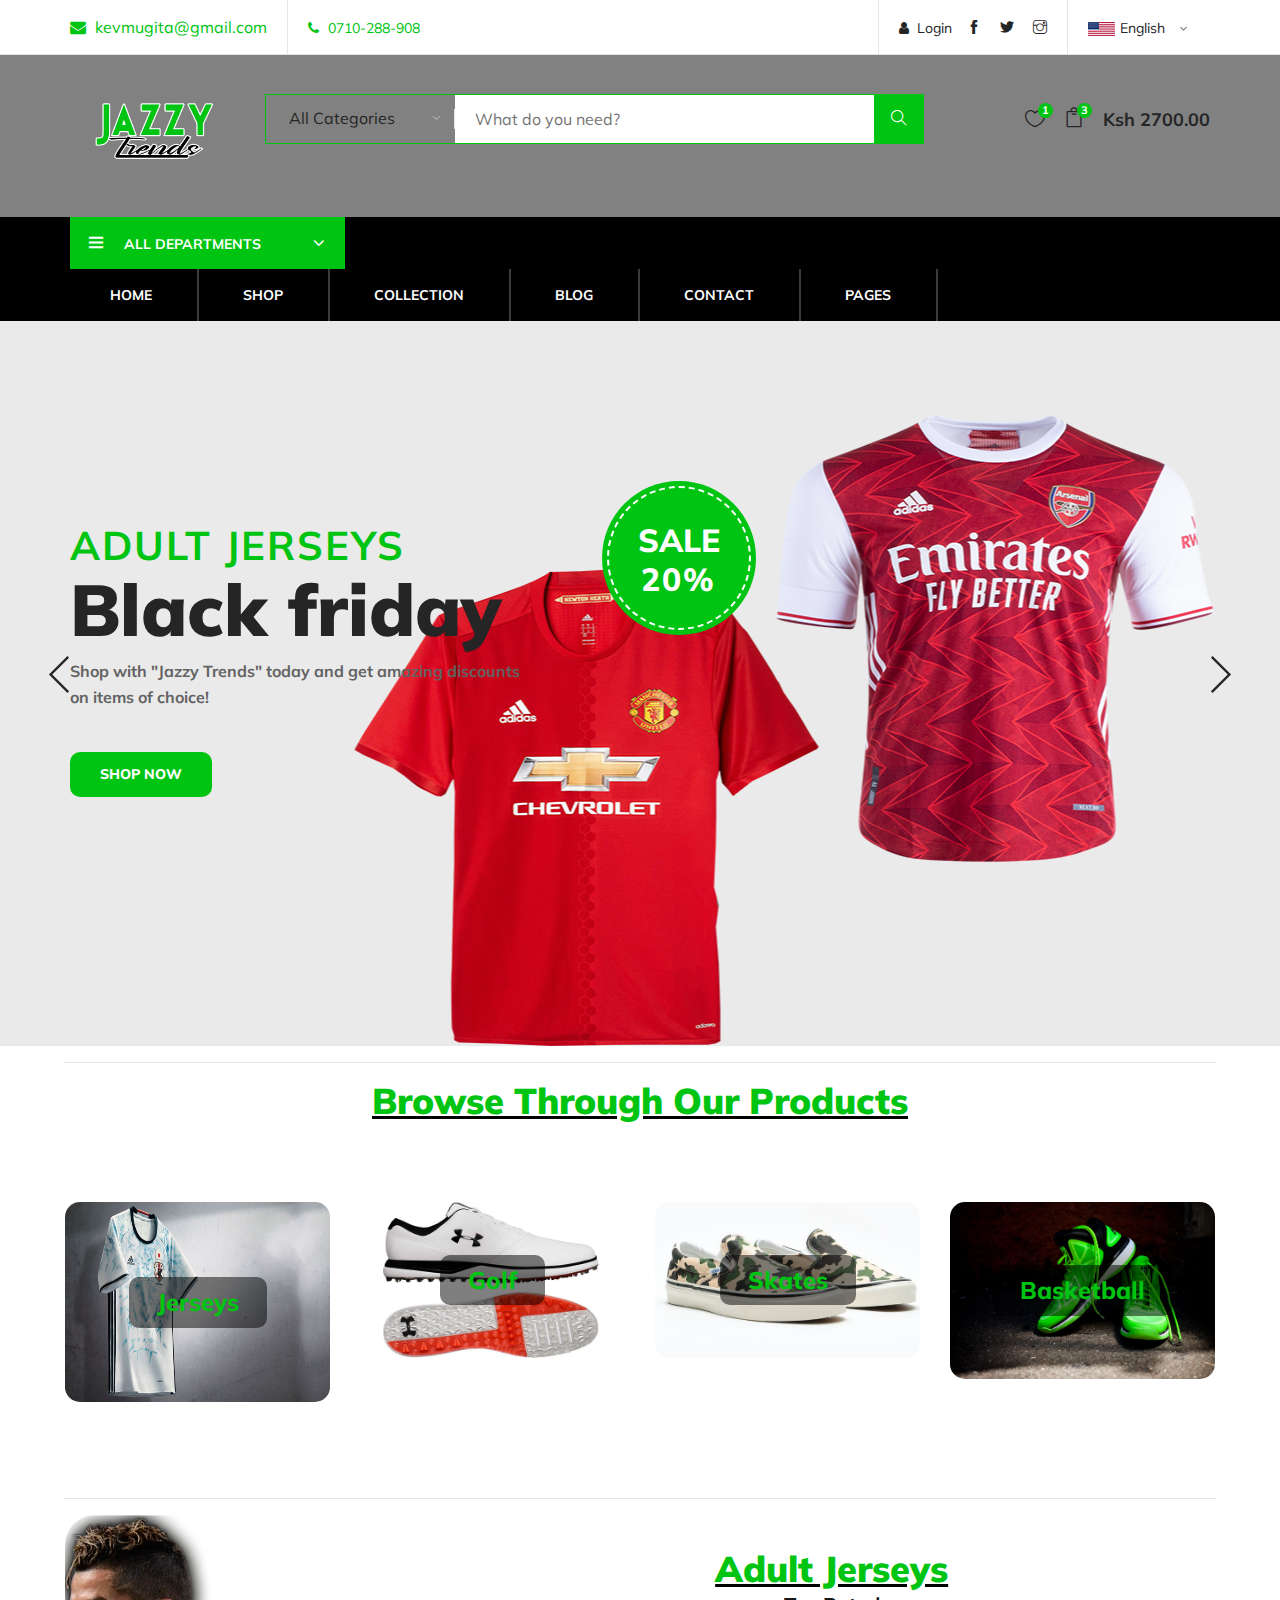
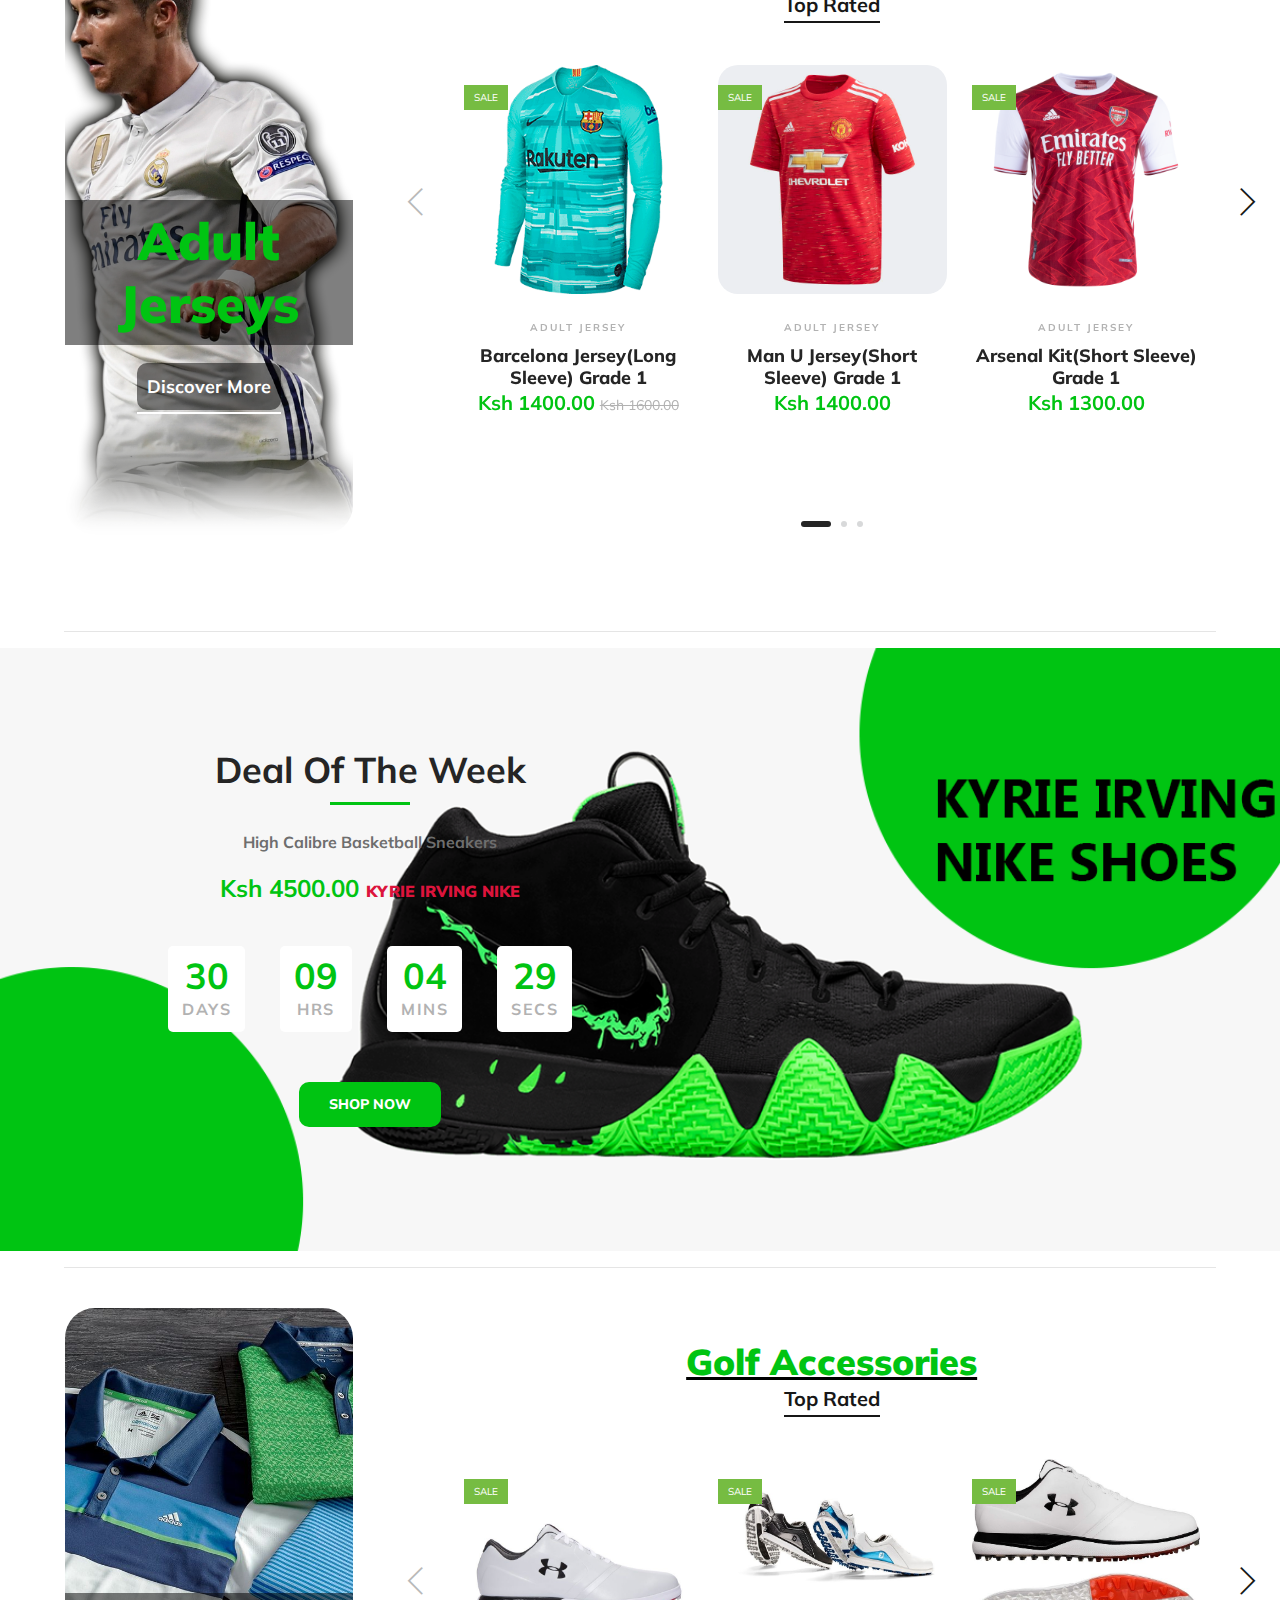
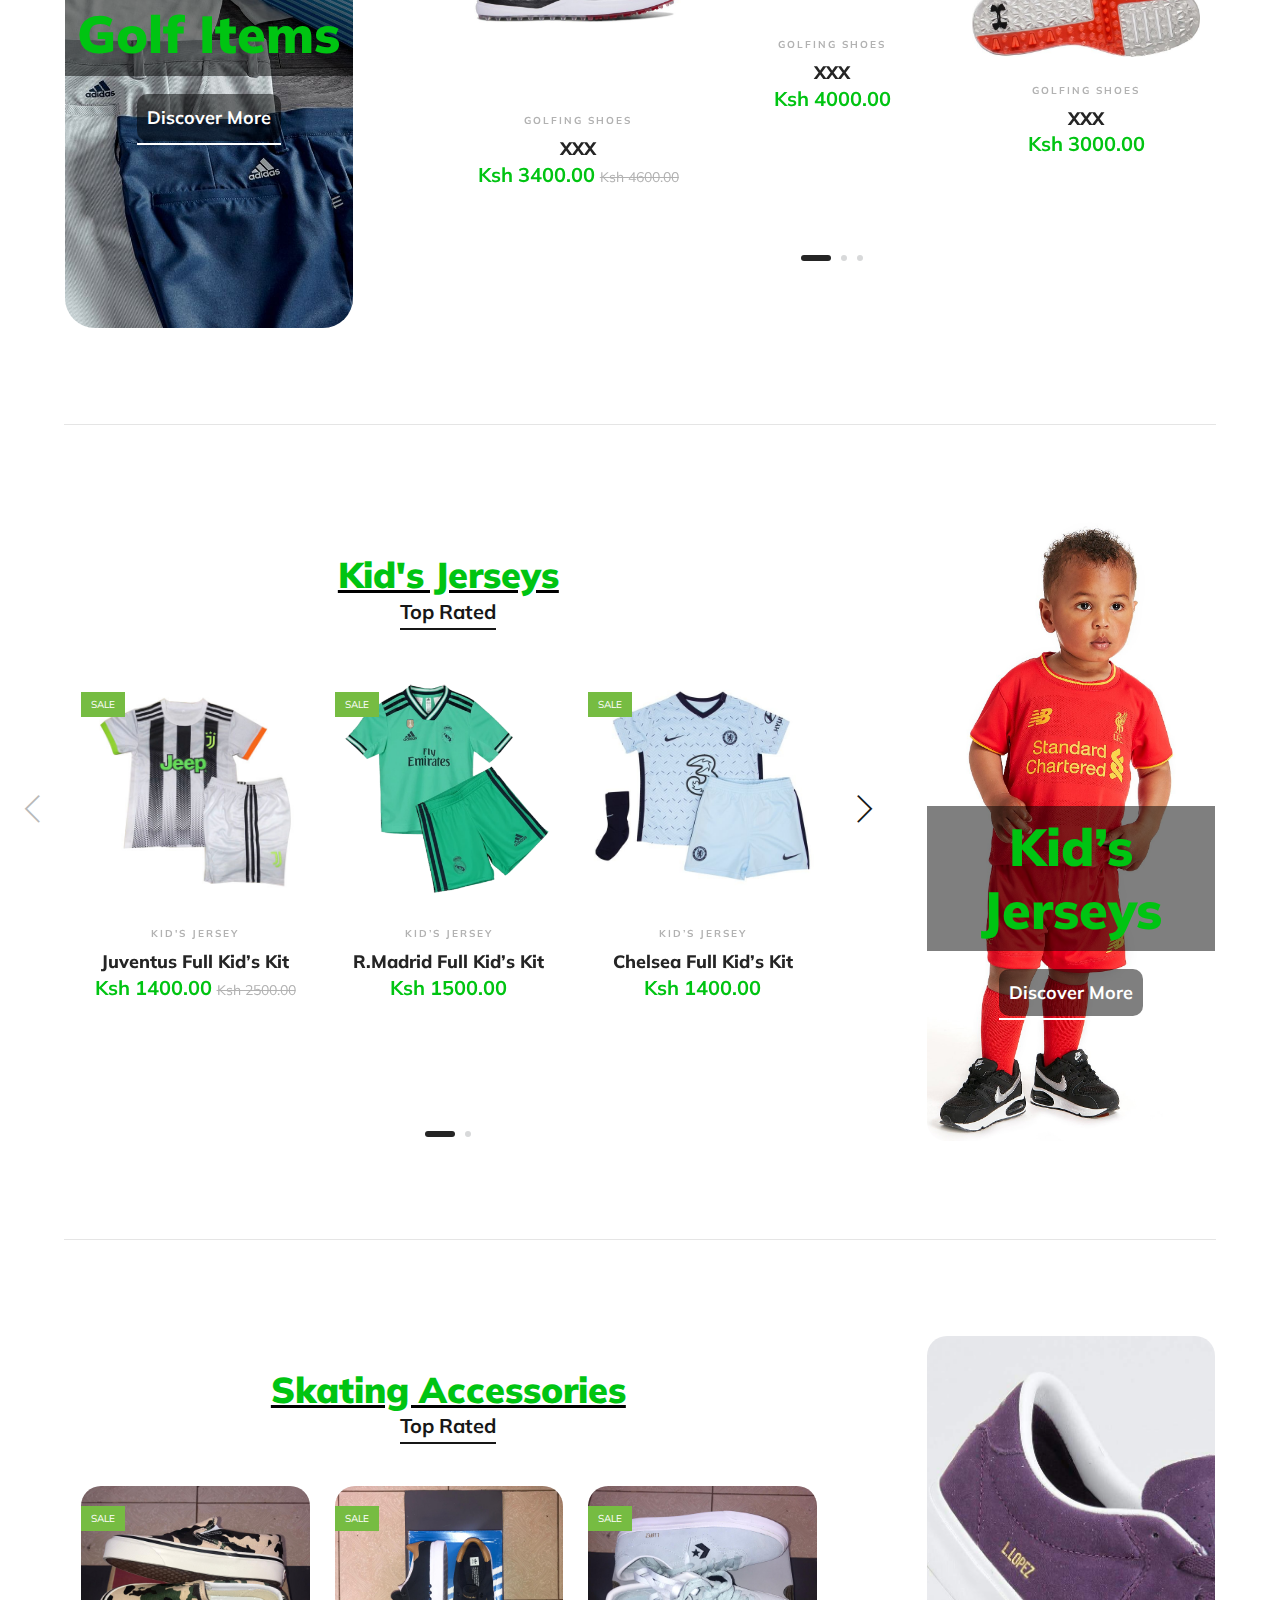
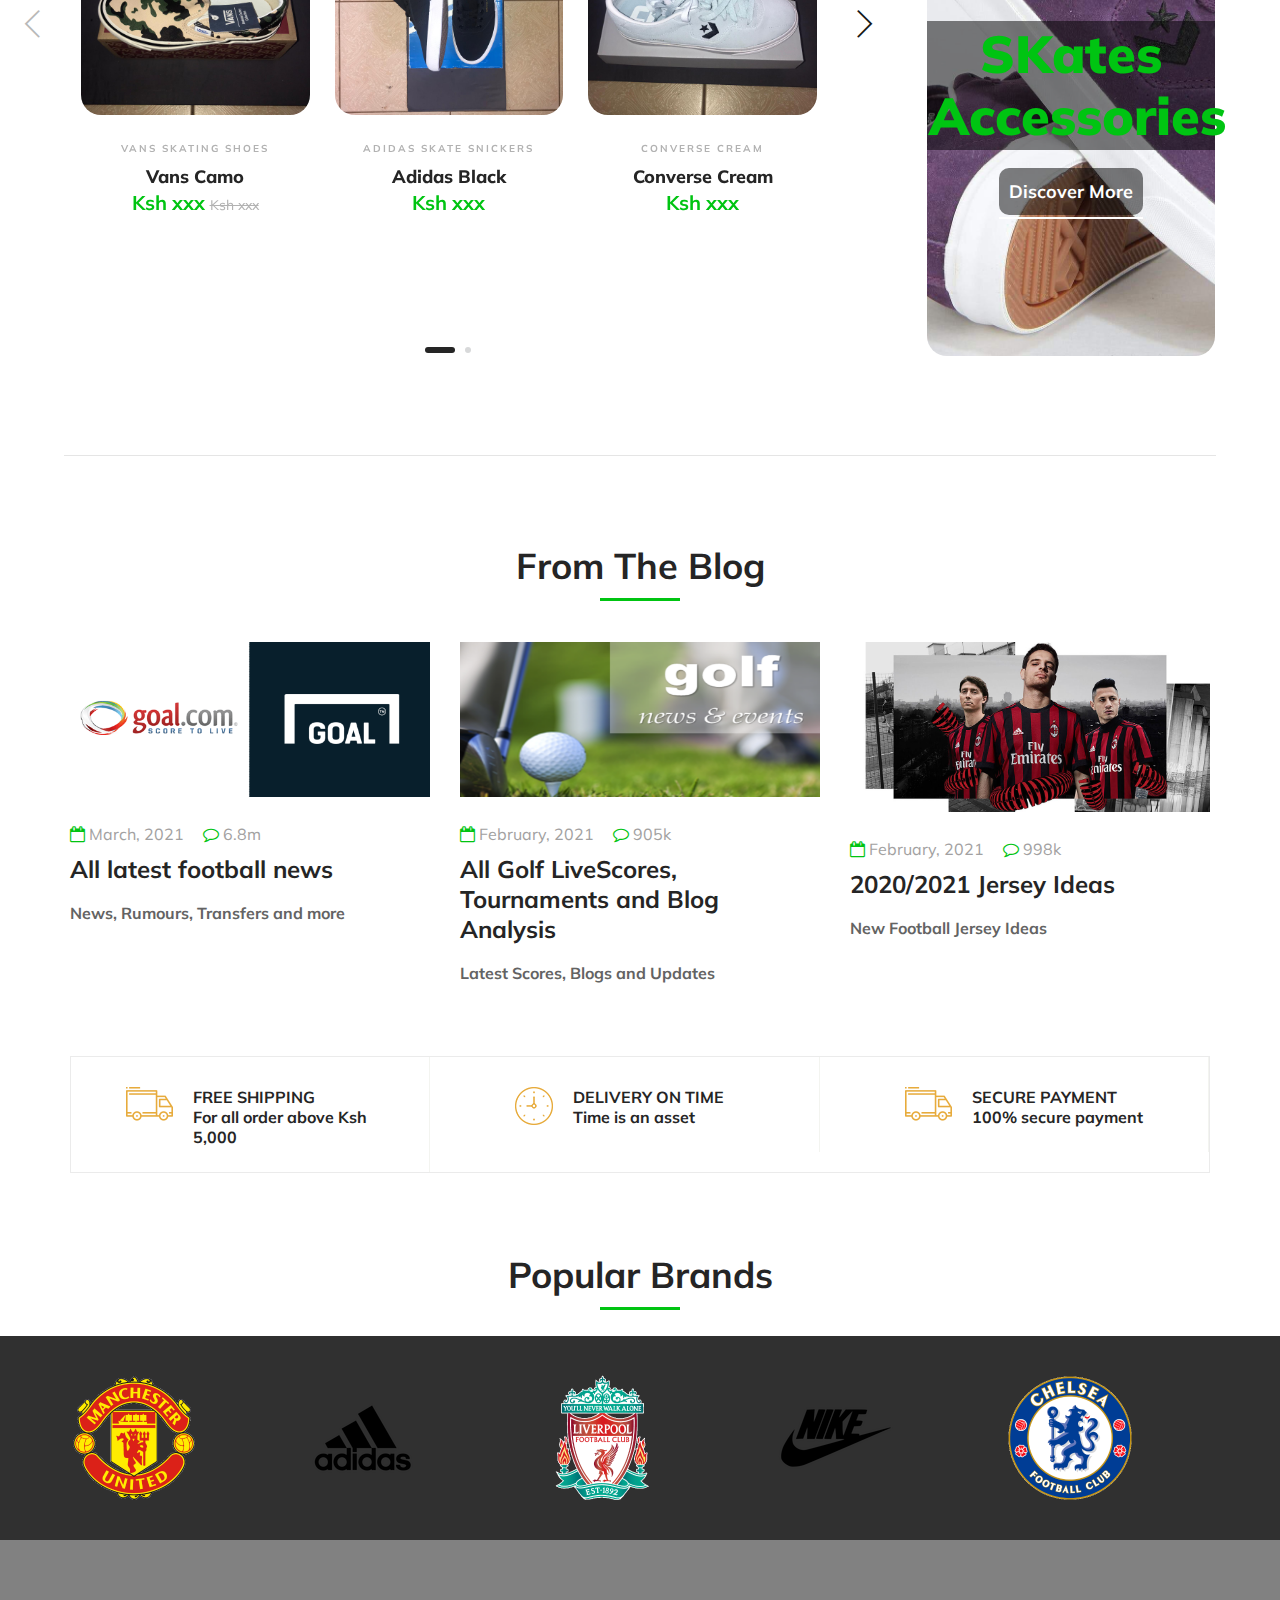
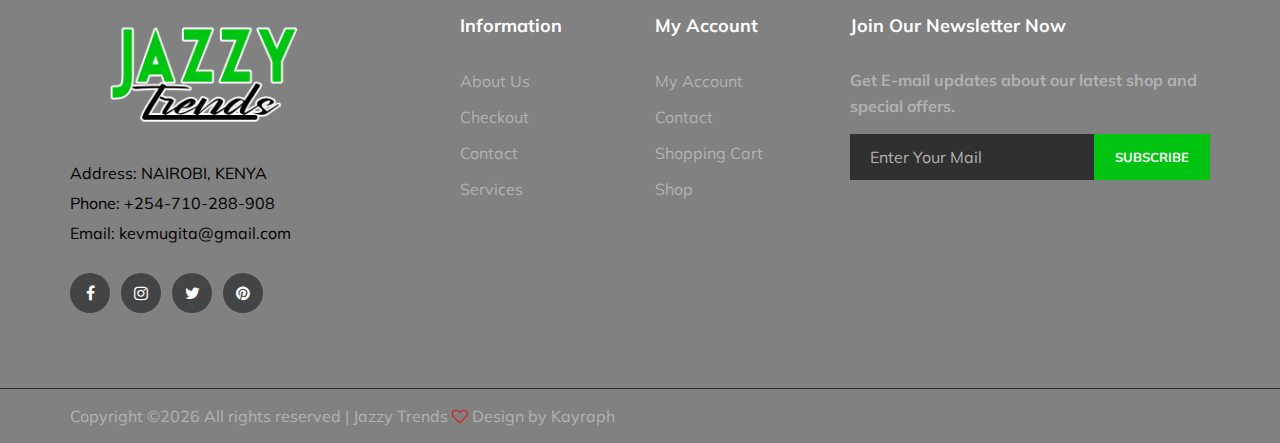
==== index.html @ 40bdc6db "added scroll to top button" ====
<!DOCTYPE html>
<html lang="zxx">

<head>
    <meta charset="UTF-8">
    <meta name="description" content="Fashi Template">
    <meta name="keywords" content="Fashi, unica, creative, html">
    <meta name="viewport" content="width=device-width, initial-scale=1.0">
    <meta http-equiv="X-UA-Compatible" content="ie=edge">
    <title>Jazzy Trends</title>

    <!-- Google Font -->
    <link href="https://fonts.googleapis.com/css?family=Muli:300,400,500,600,700,800,900&display=swap" rel="stylesheet">

    <!-- Css Styles -->
    <link rel="stylesheet" href="css/bootstrap.min.css" type="text/css">
    <link rel="stylesheet" href="css/font-awesome.min.css" type="text/css">
    <link rel="stylesheet" href="css/themify-icons.css" type="text/css">
    <link rel="stylesheet" href="css/elegant-icons.css" type="text/css">
    <link rel="stylesheet" href="css/owl.carousel.min.css" type="text/css">
    <link rel="stylesheet" href="css/nice-select.css" type="text/css">
    <link rel="stylesheet" href="css/jquery-ui.min.css" type="text/css">
    <link rel="stylesheet" href="css/slicknav.min.css" type="text/css">
    <link rel="stylesheet" href="css/style.css" type="text/css">
    <link rel="icon" href="img/jazzy.png"> 
</head>

<body style="scroll-behavior: smooth;">
    <!-- Page Preloder -->
    <div id="preloder">
        <div class="loader"></div>
    </div>

    <!-- Header Section Begin -->
    <header class="header-section" style="background-color: #818181;">
        <div class="header-top" style="background-color: #fff;">
            <div class="container">
                <div class="ht-left">
                    <div class="mail-service">
                        <a href="mailto:kevmugita@gmail.com" style="color: #00c412;" data-title="Jerseys Parlour"><i class=" fa fa-envelope"></i>
                         kevmugita@gmail.com</a>
                    </div>
                    <div class="phone-service">
                        <a href="tel:+254710288908" style="color: #00c412;"><i class=" fa fa-phone"></i>
                             0710-288-908</a>
                    </div>
                </div>
                <div class="ht-right">
                    <a href="./login.html#" class="login-panel"><i class="fa fa-user"></i>Login</a>
                    <div class="lan-selector">
                        <select class="language_drop" name="countries" id="countries" style="width:300px;">
                            <option value='yt' data-image="img/flag-1.jpg" data-imagecss="flag yt"
                                data-title="English">English</option>
                            <option value='yu' data-image="img/flag-2.jpg" data-imagecss="flag yu"
                                data-title="Bangladesh">German </option>
                        </select>
                    </div>
                    <div class="top-social">
                        <a href="#"><i class="ti-facebook"></i></a>
                        <a href="#"><i class="ti-twitter-alt"></i></a>
                        <a href="#"><i class="ti-instagram"></i></a>
                    </div>
                </div>
            </div>
        </div>
        <div class="container">
            <div class="inner-header">
                <div class="row">
                    <div class="col-lg-2 col-md-2">
                        <div class="logo">
                            <a href="./index.html">
                                <img src="logos/jazzy.png" alt="" height="70px" width="180px" style="margin-top: -10px;">
                            </a>
                        </div>
                    </div>
                    <div class="col-lg-7 col-md-7">
                        <div class="advanced-search">
                            <button type="button" class="category-btn">All Categories</button>
                            <div class="input-group">
                                <input type="text" placeholder="What do you need?">
                                <button type="button"><i class="ti-search"></i></button>
                            </div>
                        </div>
                    </div>
                    <div class="col-lg-3 text-right col-md-3">
                        <ul class="nav-right">
                            <li class="heart-icon">
                                <a href="#">
                                    <i class="icon_heart_alt"></i>
                                    <span>1</span>
                                </a>
                            </li>
                            <li class="cart-icon">
                                <a href="#">
                                    <i class="icon_bag_alt"></i>
                                    <span>3</span>
                                </a>
                                <div class="cart-hover">
                                    <div class="select-items">
                                        <table>
                                            <tbody>
                                                <tr>
                                                    <td class="si-pic"><img src="jerseys/man u3.jpg" height="50" alt=""></td>
                                                    <td class="si-text">
                                                        <div class="product-selected">
                                                            <p></p>
                                                            <h6>Man U Home Kit</h6>
                                                        </div>
                                                    </td>
                                                    <td class="si-close">
                                                        <i class="ti-close"></i>
                                                    </td>
                                                </tr>
                                                <tr>
                                                    <td class="si-pic"><img src="jerseys/arse.png" height="50" alt=""></td>
                                                    <td class="si-text">
                                                        <div class="product-selected">
                                                            <p></p>
                                                            <h6>Arsenal Away Kit</h6>
                                                        </div>
                                                    </td>
                                                    <td class="si-close">
                                                        <i class="ti-close"></i>
                                                    </td>
                                                </tr>
                                                <tr>
                                                    <td class="si-pic"><img src="jerseys/mancity.jpg" height="50" alt=""></td>
                                                    <td class="si-text">
                                                        <div class="product-selected">
                                                            <p></p>
                                                            <h6>Man City Away Kit</h6>
                                                        </div>
                                                    </td>
                                                    <td class="si-close">
                                                        <i class="ti-close"></i>
                                                    </td>
                                                </tr>
                                            </tbody>
                                        </table>
                                    </div>
                                    <div class="select-total">
                                        <span>total:</span>
                                        <h5>Ksh 2700.00</h5>
                                    </div>
                                    <div class="select-button">
                                        <a href="https://api.whatsapp.com/send?phone=+254710288908&text=Hello Jazzy Trends!" class="primary-btn view-card">VIEW CARD</a>
                                        <a href="https://api.whatsapp.com/send?phone=+254710288908&text=Hello Jazzy Trends!" class="primary-btn checkout-btn">CHECK OUT</a>
                                    </div>
                                </div>
                            </li>
                            <li class="cart-price">Ksh 2700.00</li>
                        </ul>
                    </div>
                </div>
            </div>
        </div>
        <div class="nav-item">
            <div class="container">
                <div class="nav-depart">
                    <div class="depart-btn">
                        <i class="ti-menu"></i>
                        <span>All departments</span>
                        <ul class="depart-hover">
                            <li class="active"><a href="#adolts">Branded Jerseys</a></li>
                            <li><a href="#custom">Customizable Jerseys</a></li>
                            <li><a href="#keido">Kid's Jerseys</a></li>
                            <li><a href="#golf">Golf Accessories/Shoes</a></li>
                            <li><a href="#basket">Basketball Shoes</a></li>
                            <li><a href="#skates">Skating Accessories</a></li>
                            <li><a href="#weeky">Deal Of The Week🔥</a></li>
                            <li><a href="#popbrands">Popular Brands</a></li>
                        </ul>
                    </div>
                </div>
                <nav class="nav-menu mobile-menu">
                    <ul>
                        <li class="active"><a href="./index.html">Home</a></li>
                        <li><a href="#">Shop</a></li>
                        <li><a href="#">Collection</a>
                            <ul class="dropdown">
                                <li><a href="#adolts">Jerseys</a></li>
                                <li><a href="#keido">Golf Accessories</a></li>
                                <li><a href="#basket">Basketball Shoes</a></li>
                                <li><a href="#skates">Skating Accessories</a></li>
                            </ul>
                        </li>
                        <li><a href="#">Blog</a></li>
                        <li><a href="./contact.html">Contact</a></li>
                        <li><a href="#">Pages</a>
                            <ul class="dropdown">
                                <li><a href="#">Blog Details</a></li>
                                <li><a href="#">Shopping Cart</a></li>
                                <li><a href="#">Checkout</a></li>
                                <li><a href="./faq.html">Faq</a></li>
                                <li><a href="./register.html">Register</a></li>
                                <li><a href="./login.html">Login</a></li>
                            </ul>
                        </li>
                    </ul>
                </nav>
                <div id="mobile-menu-wrap"></div>
            </div>
        </div>
    </header>
    <!-- Header End -->

    <!-- Hero Section Begin -->
    <section class="hero-section">
        <div class="hero-items owl-carousel">
            <div class="single-hero-items set-bg" data-setbg="img/hero-2.png">
                <div class="container">
                    <div class="row">
                        <div class="col-lg-5">
                            <span style="font-size: 2.5em;">Adult Jerseys</span>
                            <h1>Black friday</h1>
                            <p>Shop with "Jazzy Trends" today and get amazing discounts on items of choice!</p>
                            <a href="#adolts" class="primary-btn">Shop Now</a>
                        </div>
                    </div>
                    <div class="off-card">
                        <h2>Sale <span>20%</span></h2>
                    </div>
                </div>
            </div>
            <div class="single-hero-items set-bg" data-setbg="img/hero-1.png">
                <div class="container">
                    <div class="row">
                        <div class="col-lg-5">
                            <span style="font-size: 2.5em;">Kid's Jerseys</span>
                            <h1>Black friday</h1>
                            <p>Amazing offers for Kid's Jerseys</p>
                            <a href="#keido" class="primary-btn">Shop Now</a>
                        </div>
                    </div>
                    <div class="off-card">
                        <h2>Sale <span>30%</span></h2>
                    </div>
                </div>
            </div>
            <div class="single-hero-items set-bg" data-setbg="img/hero-3.png">
                <div class="container">
                    <div class="row">
                        <div class="col-lg-5">
                            <span style="font-size: 2.5em;">Shoe Palour</span>
                            <h1>Black friday</h1>
                            <p>Amazing offers for Sports Shoes of all kinds and types</p>
                            <a href="#shoegame" class="primary-btn">Shop Now</a>
                        </div>
                    </div>
                    <div class="off-card">
                        <h2>Sale <span>10%</span></h2>
                    </div>
                </div>
            </div>
        </div>
    </section>
    <!-- Hero Section End -->
    <hr style="width: 90%;">
    <!-- Banner Section Begin -->
    <h2 style="text-align: center; color: #00c412; font-weight: 900; text-decoration: #000 underline;">Browse Through Our Products</h2>
    <div class="banner-section spad">
        <div class="container-fluid">
            <div class="row">
                <div class="col-lg-3">
                    <div class="single-banner">
                        <img src="jerseys/bestjersey.png" alt="" style="border-radius: 15px; height: 200px;">
                        <div class="inner-text">
                            <a href="#adolts"><h4>Jerseys</h4></a>
                        </div>
                    </div>
                </div>
                <div class="col-lg-3">
                    <div class="single-banner">
                        <img src="golf/golf.png" alt="" style="border-radius: 15px;">
                        <div class="inner-text">
                            <a href="#golfing"><h4>Golf</h4></a>
                        </div>
                    </div>
                </div>
                <div class="col-lg-3">
                    <div class="single-banner">
                        <img src="skates/vans.png" alt="" style="border-radius: 15px;">
                        <div class="inner-text">
                           <a href="#keido"><h4>Skates</h4></a>
                        </div>
                    </div>
                </div>
            <div class="col-lg-3">
                <div class="single-banner">
                    <img src="shoes/green.jpg" alt="" style="border-radius: 15px;">
                    <div class="inner-text">
                       <a href="#keido"><h4>Basketball</h4></a>
                    </div>
                </div>
            </div>
        </div>
    </div>
    </div>
    <!-- Banner Section End -->
    <hr style="width: 90%;">
    <!-- Men Banner Section Begin -->
    <section class="women-banner spad" id="adolts">
        <div class="container-fluid">
            <div class="row">
                <div class="col-lg-3">
                    <div class="product-large set-bg" data-setbg="jerseys/ronaldo2.png" style="border-radius: 30px;">
                        <h2>Adult Jerseys</h2>
                        <a href="#">Discover More</a>
                    </div>
                </div>
                <div class="col-lg-8 offset-lg-1">
                    <div class="filter-control">
                        <ul>
                            <h2 style="text-align: center; color: #00c412; font-weight: 900; text-decoration: #000 underline;">Adult Jerseys</h2>
                            <li class="active" style="font-weight: bold;">Top Rated</li>
                            <!-- <li>HandBag</li>
                            <li>Shoes</li>
                            <li>Accessories</li> -->
                        </ul>
                    </div>
                    <div class="product-slider owl-carousel">
                        <div class="product-item">
                            <div class="pi-pic">
                                <img src="jerseys/barca1.gif" alt="" style="border-radius: 20px;">
                                <div class="sale">Sale</div>
                                <div class="icon">
                                    <i class="icon_heart_alt"></i>
                                </div>
                                <ul>
                                    <li class="w-icon active"><a href="#"><i class="icon_bag_alt"></i></a></li>
                                    <li class="quick-view"><a href="https://api.whatsapp.com/send?phone=+254710288908&text=Hello Jazzy Trends!">Shop Now</a></li>
                                    <li class="w-icon"><a href="#"><i class="fa fa-dollar"></i></a></li>
                                </ul>
                            </div>
                            <div class="pi-text">
                                <div class="catagory-name">ADULT JERSEY</div>
                                <a href="#">
                                    <h5>Barcelona Jersey(Long Sleeve) Grade 1</h5>
                                </a>
                                <div class="product-price">
                                    Ksh 1400.00
                                    <span>Ksh 1600.00</span>
                                </div>
                            </div>
                        </div>
                        <div class="product-item">
                            <div class="pi-pic">
                                <img src="jerseys/manu3.jpg" alt="" style="border-radius: 20px;">
                                <div class="sale">Sale</div>
                                <div class="icon">
                                    <i class="icon_heart_alt"></i>
                                </div>
                                <ul>
                                    <li class="w-icon active"><a href="#"><i class="icon_bag_alt"></i></a></li>
                                    <li class="quick-view"><a href="https://api.whatsapp.com/send?phone=+254710288908&text=Hello Jazzy Trends!">Shop Now</a></li>
                                    <li class="w-icon"><a href="#"><i class="fa fa-dollar"></i></a></li>
                                </ul>
                            </div>
                            <div class="pi-text">
                                <div class="catagory-name">ADULT JERSEY</div>
                                <a href="#">
                                    <h5>Man U Jersey(Short Sleeve) Grade 1</h5>
                                </a>
                                <div class="product-price">
                                    Ksh 1400.00
                                </div>
                            </div>
                        </div>
                        <div class="product-item">
                            <div class="pi-pic">
                                <img src="jerseys/arse.png" alt="" style="border-radius: 20px;">
                                <div class="sale">Sale</div>
                                <div class="icon">
                                    <i class="icon_heart_alt"></i>
                                </div>
                                <ul>
                                    <li class="w-icon active"><a href="#"><i class="icon_bag_alt"></i></a></li>
                                    <li class="quick-view"><a href="https://api.whatsapp.com/send?phone=+254710288908&text=Hello Jazzy Trends!">Shop Now</a></li>
                                    <li class="w-icon"><a href="#"><i class="fa fa-dollar"></i></a></li>
                                </ul>
                            </div>
                            <div class="pi-text">
                                <div class="catagory-name">ADULT JERSEY</div>
                                <a href="#">
                                    <h5>Arsenal Kit(Short Sleeve) Grade 1</h5>
                                </a>
                                <div class="product-price">
                                    Ksh 1300.00
                                </div>
                            </div>
                        </div>
                        <div class="product-item">
                            <div class="pi-pic">
                                <img src="jerseys/realmadrid.png" alt="" style="border-radius: 20px;">
                                <div class="sale">Sale</div>
                                <div class="icon">
                                    <i class="icon_heart_alt"></i>
                                </div>
                                <ul>
                                    <li class="w-icon active"><a href="#"><i class="icon_bag_alt"></i></a></li>
                                    <li class="quick-view"><a href="https://api.whatsapp.com/send?phone=+254710288908&text=Hello Jazzy Trends?am ineterested in this adult Jersey!">Shop Now</a></li>
                                    <li class="w-icon"><a href="#"><i class="fa fa-dollar"></i></a></li>
                                </ul>
                            </div>
                            <div class="pi-text">
                                <div class="catagory-name">ADULT JERSEY</div>
                                <a href="#">
                                    <h5>Real Madrid Kit(short Sleeve) Grade 1</h5>
                                </a>
                                <div class="product-price">
                                    Ksh 1400.00
                                </div>
                            </div>
                        </div>
                        <div class="product-item">
                            <div class="pi-pic">
                                <img src="jerseys/dortmund.jpg" alt="" style="border-radius: 20px;">
                                <div class="sale">Sale</div>
                                <div class="icon">
                                    <i class="icon_heart_alt"></i>
                                </div>
                                <ul>
                                    <li class="w-icon active"><a href="#"><i class="icon_bag_alt"></i></a></li>
                                    <li class="quick-view"><a href="https://api.whatsapp.com/send?phone=+254710288908&text=Hello Jazzy Trends?am ineterested in this adult Jersey!">Shop Now</a></li>
                                    <li class="w-icon"><a href="#"><i class="fa fa-dollar"></i></a></li>
                                </ul>
                            </div>
                            <div class="pi-text">
                                <div class="catagory-name">ADULT JERSEY</div>
                                <a href="#">
                                    <h5>B.Dortmund Kit(short Sleeve) Grade 2</h5>
                                </a>
                                <div class="product-price">
                                    Ksh 900.00
                                </div>
                            </div>
                        </div>
                        <div class="product-item">
                            <div class="pi-pic">
                                <img src="jerseys/juventus.png" alt="" style="border-radius: 20px;">
                                <div class="sale">Sale</div>
                                <div class="icon">
                                    <i class="icon_heart_alt"></i>
                                </div>
                                <ul>
                                    <li class="w-icon active"><a href="#"><i class="icon_bag_alt"></i></a></li>
                                    <li class="quick-view"><a href="https://api.whatsapp.com/send?phone=+254710288908&text=Hello Jazzy Trends?am ineterested in this adult Jersey!">Shop Now</a></li>
                                    <li class="w-icon"><a href="#"><i class="fa fa-dollar"></i></a></li>
                                </ul>
                            </div>
                            <div class="pi-text">
                                <div class="catagory-name">ADULT JERSEY</div>
                                <a href="#">
                                    <h5>Juventus Kit, Grade 2</h5>
                                </a>
                                <div class="product-price">
                                    Ksh 900.00
                                </div>
                            </div>
                        </div>
                        <div class="product-item">
                            <div class="pi-pic">
                                <img src="jerseys/chelsea.jpg" alt="" style="border-radius: 20px;">
                                <div class="sale">Sale</div>
                                <div class="icon">
                                    <i class="icon_heart_alt"></i>
                                </div>
                                <ul>
                                    <li class="w-icon active"><a href="#"><i class="icon_bag_alt"></i></a></li>
                                    <li class="quick-view"><a href="https://api.whatsapp.com/send?phone=+254710288908&text=Hello Jazzy Trends?am ineterested in this adult Jersey!">Shop Now</a></li>
                                    <li class="w-icon"><a href="#"><i class="fa fa-dollar"></i></a></li>
                                </ul>
                            </div>
                            <div class="pi-text">
                                <div class="catagory-name">ADULT JERSEY</div>
                                <a href="#">
                                    <h5>chelsea Kit, grade 2</h5>
                                </a>
                                <div class="product-price">
                                    Ksh 900.00
                                </div>
                            </div>
                        </div>
                        <div class="product-item">
                            <div class="pi-pic">
                                <img src="jerseys/napoli.jpg" alt="" style="border-radius: 20px;">
                                <div class="sale">Sale</div>
                                <div class="icon">
                                    <i class="icon_heart_alt"></i>
                                </div>
                                <ul>
                                    <li class="w-icon active"><a href="#"><i class="icon_bag_alt"></i></a></li>
                                    <li class="quick-view"><a href="https://api.whatsapp.com/send?phone=+254710288908&text=Hello Jazzy Trends?am ineterested in this adult Jersey!">Shop Now</a></li>
                                    <li class="w-icon"><a href="#"><i class="fa fa-dollar"></i></a></li>
                                </ul>
                            </div>
                            <div class="pi-text">
                                <div class="catagory-name">ADULT JERSEY</div>
                                <a href="#">
                                    <h5>Napoli Kit, Grade 2</h5>
                                </a>
                                <div class="product-price">
                                    Ksh 900.00
                                </div>
                            </div>
                        </div>
                    </div>
                </div>
            </div>
        </div>
    </section>
    <!-- Men Banner Section End -->
    <hr style="width: 90%;">
    <!-- Deal Of The Week Section Begin-->
    <div class="dealz" style="padding: 20px;">
    <section id="weeky" class="deal-of-week set-bg spad">
        
        <div class="container">
            <div class="col-lg-6 text-center">
                <div class="section-title">
                    <h2>Deal Of The Week</h2>
                    <p>High Calibre Basketball Sneakers </p>
                    <div class="product-price">
                        Ksh 4500.00
                        <span style="font-weight: 900; color: crimson;">KYRIE IRVING NIKE</span>
                    </div>
                </div>
                <div class="countdown-timer" id="countdown">
                    <div class="cd-item">
                        <span>36</span>
                        <p>Days</p>
                    </div>
                    <div class="cd-item">
                        <span>12</span>
                        <p>Hrs</p>
                    </div>
                    <div class="cd-item">
                        <span>40</span>
                        <p>Mins</p>
                    </div>
                    <div class="cd-item">
                        <span>52</span>
                        <p>Secs</p>
                    </div>
                </div>
                <a href="https://api.whatsapp.com/send?phone=+254710288908&text=Hello Jazzy Trends?Am interested in this deal of the week sales!" class="primary-btn">Shop Now</a>
            </div>
        </div>
        <br>
    </div>
    </section>
    <!-- Deal Of The Week Section End -->
    <hr style="width: 90%;">
 <!-- Men Banner Section Begin -->
 <br>
 <section class="women-banner spad" id="adolts">
    <div class="container-fluid">
        <div class="row">
            <div class="col-lg-3">
                <div class="product-large set-bg" data-setbg="golf/golf.jpeg" style="border-radius: 30px;">
                    <h2>Golf Items</h2>
                    <a href="#">Discover More</a>
                </div>
            </div>
            <div class="col-lg-8 offset-lg-1">
                <div class="filter-control">
                    <ul>
                        <h2 style="text-align: center; color: #00c412; font-weight: 900; text-decoration: #000 underline;">Golf Accessories</h2>
                        <li class="active" style="font-weight: bold;">Top Rated</li>
                        <!-- <li>HandBag</li>
                        <li>Shoes</li>
                        <li>Accessories</li> -->
                    </ul>
                </div>
                <div class="product-slider owl-carousel">
                    <div class="product-item">
                        <div class="pi-pic">
                            <img src="golf/golf (4).jpeg" alt="" style="border-radius: 20px;">
                            <div class="sale">Sale</div>
                            <div class="icon">
                                <i class="icon_heart_alt"></i>
                            </div>
                            <ul>
                                <li class="w-icon active"><a href="#"><i class="icon_bag_alt"></i></a></li>
                                <li class="quick-view"><a href="https://api.whatsapp.com/send?phone=+254716439692&text=Hello Jazzy Trends!">Shop Now</a></li>
                                <li class="w-icon"><a href="#"><i class="fa fa-dollar"></i></a></li>
                            </ul>
                        </div>
                        <div class="pi-text">
                            <div class="catagory-name">GOLFING SHOES</div>
                            <a href="#">
                                <h5>XXX</h5>
                            </a>
                            <div class="product-price">
                                Ksh 3400.00
                                <span>Ksh 4600.00</span>
                            </div>
                        </div>
                    </div>
                    <div class="product-item">
                        <div class="pi-pic">
                            <img src="golf/golf (5).jpeg" alt="" style="border-radius: 20px;">
                            <div class="sale">Sale</div>
                            <div class="icon">
                                <i class="icon_heart_alt"></i>
                            </div>
                            <ul>
                                <li class="w-icon active"><a href="#"><i class="icon_bag_alt"></i></a></li>
                                <li class="quick-view"><a href="https://api.whatsapp.com/send?phone=+254716439692&text=Hello Jazzy Trends!">Shop Now</a></li>
                                <li class="w-icon"><a href="#"><i class="fa fa-dollar"></i></a></li>
                            </ul>
                        </div>
                        <div class="pi-text">
                            <div class="catagory-name">GOLFING SHOES</div>
                            <a href="#">
                                <h5>XXX</h5>
                            </a>
                            <div class="product-price">
                                Ksh 4000.00
                            </div>
                        </div>
                    </div>
                    <div class="product-item">
                        <div class="pi-pic">
                            <img src="golf/golf (6).jpeg" alt="" style="border-radius: 20px;">
                            <div class="sale">Sale</div>
                            <div class="icon">
                                <i class="icon_heart_alt"></i>
                            </div>
                            <ul>
                                <li class="w-icon active"><a href="#"><i class="icon_bag_alt"></i></a></li>
                                <li class="quick-view"><a href="https://api.whatsapp.com/send?phone=+254716439692&text=Hello Jazzy Trends!">Shop Now</a></li>
                                <li class="w-icon"><a href="#"><i class="fa fa-dollar"></i></a></li>
                            </ul>
                        </div>
                        <div class="pi-text">
                            <div class="catagory-name">GOLFING SHOES</div>
                            <a href="#">
                                <h5>XXX</h5>
                            </a>
                            <div class="product-price">
                                Ksh 3000.00
                            </div>
                        </div>
                    </div>
                    <div class="product-item">
                        <div class="pi-pic">
                            <img src="golf/golf (7).jpeg" alt="" style="border-radius: 20px;">
                            <div class="sale">Sale</div>
                            <div class="icon">
                                <i class="icon_heart_alt"></i>
                            </div>
                            <ul>
                                <li class="w-icon active"><a href="#"><i class="icon_bag_alt"></i></a></li>
                                <li class="quick-view"><a href="https://api.whatsapp.com/send?phone=+254716439692&text=Hello Jazzy Trends!">Shop Now</a></li>
                               <li class="w-icon"><a href="#"><i class="fa fa-dollar"></i></a></li>
                            </ul>
                        </div>
                        <div class="pi-text">
                            <div class="catagory-name">GOLFING SHOES</div>
                            <a href="#">
                                <h5>XXX</h5>
                            </a>
                            <div class="product-price">
                                Ksh 3400.00
                            </div>
                        </div>
                    </div>
                    <div class="product-item">
                        <div class="pi-pic">
                            <img src="golf/golf (8).jpeg" alt="" style="border-radius: 20px;">
                            <div class="sale">Sale</div>
                            <div class="icon">
                                <i class="icon_heart_alt"></i>
                            </div>
                            <ul>
                                <li class="w-icon active"><a href="#"><i class="icon_bag_alt"></i></a></li>
                                <li class="quick-view"><a href="https://api.whatsapp.com/send?phone=+254716439692&text=Hello Jazzy Trends!">Shop Now</a></li>
                                <li class="w-icon"><a href="#"><i class="fa fa-dollar"></i></a></li>
                            </ul>
                        </div>
                        <div class="pi-text">
                            <div class="catagory-name">GOLFING SHOES</div>
                            <a href="#">
                                <h5>XXX</h5>
                            </a>
                            <div class="product-price">
                                Ksh 3900.00
                            </div>
                        </div>
                    </div>
                    <div class="product-item">
                        <div class="pi-pic">
                            <img src="golf/golf (9).jpeg" alt="" style="border-radius: 20px;">
                            <div class="sale">Sale</div>
                            <div class="icon">
                                <i class="icon_heart_alt"></i>
                            </div>
                            <ul>
                                <li class="w-icon active"><a href="#"><i class="icon_bag_alt"></i></a></li>
                                <li class="quick-view"><a href="https://api.whatsapp.com/send?phone=+254716439692&text=Hello Jazzy Trends!">Shop Now</a></li>
                                <li class="w-icon"><a href="#"><i class="fa fa-dollar"></i></a></li>
                            </ul>
                        </div>
                        <div class="pi-text">
                            <div class="catagory-name">GOLFING SHOES</div>
                            <a href="#">
                                <h5>XXX</h5>
                            </a>
                            <div class="product-price">
                                Ksh 3000.00
                            </div>
                        </div>
                    </div>
                    <div class="product-item">
                        <div class="pi-pic">
                            <img src="golf/golf (11).jpeg" alt="" style="border-radius: 20px;">
                            <div class="sale">Sale</div>
                            <div class="icon">
                                <i class="icon_heart_alt"></i>
                            </div>
                            <ul>
                                <li class="w-icon active"><a href="#"><i class="icon_bag_alt"></i></a></li>
                                <li class="quick-view"><a href="https://api.whatsapp.com/send?phone=+254716439692&text=Hello Jazzy Trends!">Shop Now</a></li>
                                <li class="w-icon"><a href="#"><i class="fa fa-dollar"></i></a></li>
                            </ul>
                        </div>
                        <div class="pi-text">
                            <div class="catagory-name">GOLFING SHOES</div>
                            <a href="#">
                                <h5>XXX</h5>
                            </a>
                            <div class="product-price">
                                Ksh 3000.00
                            </div>
                        </div>
                    </div>
                    <div class="product-item">
                        <div class="pi-pic">
                            <img src="golf/golf (12).jpeg" alt="" style="border-radius: 20px;">
                            <div class="sale">Sale</div>
                            <div class="icon">
                                <i class="icon_heart_alt"></i>
                            </div>
                            <ul>
                                <li class="w-icon active"><a href="#"><i class="icon_bag_alt"></i></a></li>
                                <li class="quick-view"><a href="https://api.whatsapp.com/send?phone=+254716439692&text=Hello Jazzy Trends!">Shop Now</a></li>
                                <li class="w-icon"><a href="#"><i class="fa fa-dollar"></i></a></li>
                            </ul>
                        </div>
                        <div class="pi-text">
                            <div class="catagory-name">GOLFING SHOES</div>
                            <a href="#">
                                <h5>XXX</h5>
                            </a>
                            <div class="product-price">
                                Ksh 2500.00
                            </div>
                        </div>
                    </div>
                </div>
            </div>
        </div>
    </div>
</section>
<!-- Men Banner Section End -->
<hr style="width: 90%;">
    <!-- Kids Banner Section Begin -->
    <section class="man-banner spad" id="keido">
        <div class="container-fluid">
            <div class="row">
                <div class="col-lg-8">
                    <div class="filter-control">
                        <ul>
                            <h2 style="text-align: center; color: #00c412; font-weight: 900; text-decoration: #000 underline;">Kid's Jerseys</h2>
                            <li class="active" style="font-weight: bold;">Top Rated</li>
                            <!-- <li>HandBag</li>
                            <li>Shoes</li>
                            <li>Accessories</li> -->
                        </ul>
                    </div>
                    <div class="product-slider owl-carousel">
                        <div class="product-item">
                            <div class="pi-pic">
                                <img src="jerseys/kids.png" alt="" style="border-radius: 20px;">
                                <div class="sale">Sale</div>
                                <div class="icon">
                                    <i class="icon_heart_alt"></i>
                                </div>
                                <ul>
                                    <li class="w-icon active"><a href="#"><i class="icon_bag_alt"></i></a></li>
                                    <li class="quick-view"><a href="https://api.whatsapp.com/send?phone=+254710288908&text=Hello Jazzy Trends am interested in this kids Jersey!">Shop Now</a></li>
                                    <li class="w-icon"><a href="#"><i class="fa fa-dollar"></i></a></li>
                                </ul>
                            </div>
                            <div class="pi-text">
                                <div class="catagory-name">Kid's Jersey</div>
                                <a href="#">
                                    <h5>Juventus Full Kid’s Kit</h5>
                                </a>
                                <div class="product-price">
                                    Ksh 1400.00
                                    <span>Ksh 2500.00</span>
                                </div>
                            </div>
                        </div>
                        <div class="product-item">
                            <div class="pi-pic">
                                <img src="jerseys/kids3.png" alt="" style="border-radius: 20px;">
                                <div class="sale">Sale</div>
                                <div class="icon">
                                    <i class="icon_heart_alt"></i>
                                </div>
                                <ul>
                                    <li class="w-icon active"><a href="#"><i class="icon_bag_alt"></i></a></li>
                                    <li class="quick-view"><a href="https://api.whatsapp.com/send?phone=+254710288908&text=Hello Jazzy Trends? am interested in this kids full kit jersey!">Shop Now</a></li>
                                    <li class="w-icon"><a href="#"><i class="fa fa-random"></i></a></li>
                                </ul>
                            </div>
                            <div class="pi-text">
                                <div class="catagory-name">Kid’s Jersey</div>
                                <a href="#">
                                    <h5>R.Madrid Full Kid’s Kit</h5>
                                </a>
                                <div class="product-price">
                                    Ksh 1500.00
                                </div>
                            </div>
                        </div>
                        <div class="product-item">
                            <div class="pi-pic">
                                <img src="jerseys/chelskids.jpg" alt="" style="border-radius: 20px;">
                                <div class="sale">Sale</div>
                                <div class="icon">
                                    <i class="icon_heart_alt"></i>
                                </div>
                                <ul>
                                    <li class="w-icon active"><a href="#"><i class="icon_bag_alt"></i></a></li>
                                    <li class="quick-view"><a href="https://api.whatsapp.com/send?phone=+254710288908&text=Hello Jazzy Trends? am interested in this kids full kit jersey!">Shop Now</a></li>
                                    <li class="w-icon"><a href="#"><i class="fa fa-random"></i></a></li>
                                </ul>
                            </div>
                            <div class="pi-text">
                                <div class="catagory-name">Kid’s Jersey</div>
                                <a href="#">
                                    <h5>Chelsea Full Kid’s Kit</h5>
                                </a>
                                <div class="product-price">
                                    Ksh 1400.00
                                </div>
                            </div>
                        </div>
                        <div class="product-item">
                            <div class="pi-pic">
                                <img src="jerseys/psgkids.jpg" alt="" style="border-radius: 20px;">
                                <div class="sale">Sale</div>
                                <div class="icon">
                                    <i class="icon_heart_alt"></i>
                                </div>
                                <ul>
                                    <li class="w-icon active"><a href="#"><i class="icon_bag_alt"></i></a></li>
                                    <li class="quick-view"><a href="https://api.whatsapp.com/send?phone=+254710288908&text=Hello Jazzy Trends? am interested in this kids full kit jersey!">Shop Now</a></li>
                                    <li class="w-icon"><a href="#"><i class="fa fa-dollar"></i></a></li>
                                </ul>
                            </div>
                            <div class="pi-text">
                                <div class="catagory-name">Kid’s Jerseys</div>
                                <a href="#">
                                    <h5>PSG Kid’s Full Jersey</h5>
                                </a>
                                <div class="product-price">
                                    Ksh 1400.00
                                </div>
                            </div>
                        </div>
                        <div class="product-item">
                            <div class="pi-pic">
                                <img src="jerseys/manukid.jpg" alt="" style="border-radius: 20px;">
                                <div class="sale">Sale</div>
                                <div class="icon">
                                    <i class="icon_heart_alt"></i>
                                </div>
                                <ul>
                                    <li class="w-icon active"><a href="#"><i class="icon_bag_alt"></i></a></li>
                                    <li class="quick-view"><a href="https://api.whatsapp.com/send?phone=+254710288908&text=Hello Jazzy Trends? am interested in this man u full kids full kit jersey!">Shop Now</a></li>
                                    <li class="w-icon"><a href="#"><i class="fa fa-dollar"></i></a></li>
                                </ul>
                            </div>
                            <div class="pi-text">
                                <div class="catagory-name">Kid's Jerseys</div>
                                <a href="#">
                                    <h5>Man U Full Kid’s Kit</h5>
                                </a>
                                <div class="product-price">
                                    Ksh 1500.00
                                </div>
                            </div>
                        </div>
                    </div>
                </div>
                <div class="col-lg-3 offset-lg-1">
                    <div class="product-large set-bg m-large" data-setbg="jerseys/liverkid.jpg" style="border-radius: 20px;">
                        <h2>Kid’s Jerseys</h2>
                        <a href="#">Discover More</a>
                    </div>
                </div>
            </div>
        </div>
    </section>
    <!-- Man Banner Section End -->
    <hr style="width: 90%;">
  <!-- Kids Banner Section Begin -->
  <section class="man-banner spad" id="skates">
    <div class="container-fluid">
        <div class="row">
            <div class="col-lg-8">
                <div class="filter-control">
                    <ul>
                        <h2 style="text-align: center; color: #00c412; font-weight: 900; text-decoration: #000 underline;">Skating Accessories</h2>
                        <li class="active" style="font-weight: bold;">Top Rated</li>
                        <!-- <li>HandBag</li>
                        <li>Shoes</li>
                        <li>Accessories</li> -->
                    </ul>
                </div>
                <div class="product-slider owl-carousel">
                    <div class="product-item">
                        <div class="pi-pic">
                            <img src="skates/vansboxed (1).jpeg" alt="" style="border-radius: 20px;">
                            <div class="sale">Sale</div>
                            <div class="icon">
                                <i class="icon_heart_alt"></i>
                            </div>
                            <ul>
                                <li class="w-icon active"><a href="#"><i class="icon_bag_alt"></i></a></li>
                                <li class="quick-view"><a href="https://api.whatsapp.com/send?phone=+254711208839&text=Hello Jazzy Trends am interested in this kids Jersey!">Shop Now</a></li>
                                <li class="w-icon"><a href="#"><i class="fa fa-dollar"></i></a></li>
                            </ul>
                        </div>
                        <div class="pi-text">
                            <div class="catagory-name">Vans Skating Shoes</div>
                            <a href="#">
                                <h5>Vans Camo</h5>
                            </a>
                            <div class="product-price">
                                Ksh xxx
                                <span>Ksh xxx</span>
                            </div>
                        </div>
                    </div>
                    <div class="product-item">
                        <div class="pi-pic">
                            <img src="skates/adidas (1).jpeg" alt="" style="border-radius: 20px;">
                            <div class="sale">Sale</div>
                            <div class="icon">
                                <i class="icon_heart_alt"></i>
                            </div>
                            <ul>
                                <li class="w-icon active"><a href="#"><i class="icon_bag_alt"></i></a></li>
                                <li class="quick-view"><a href="https://api.whatsapp.com/send?phone=+254711208839&text=Hello Jazzy Trends am interested in this kids Jersey!">Shop Now</a></li>
                               <li class="w-icon"><a href="#"><i class="fa fa-random"></i></a></li>
                            </ul>
                        </div>
                        <div class="pi-text">
                            <div class="catagory-name">Adidas Skate Snickers</div>
                            <a href="#">
                                <h5>Adidas Black</h5>
                            </a>
                            <div class="product-price">
                                Ksh xxx
                            </div>
                        </div>
                    </div>
                    <div class="product-item">
                        <div class="pi-pic">
                            <img src="skates/concream (3).jpeg" alt="" style="border-radius: 20px;">
                            <div class="sale">Sale</div>
                            <div class="icon">
                                <i class="icon_heart_alt"></i>
                            </div>
                            <ul>
                                <li class="w-icon active"><a href="#"><i class="icon_bag_alt"></i></a></li>
                                <li class="quick-view"><a href="https://api.whatsapp.com/send?phone=+254711208839&text=Hello Jazzy Trends am interested in this kids Jersey!">Shop Now</a></li>
                              <li class="w-icon"><a href="#"><i class="fa fa-random"></i></a></li>
                            </ul>
                        </div>
                        <div class="pi-text">
                            <div class="catagory-name">Converse Cream</div>
                            <a href="#">
                                <h5>Converse Cream</h5>
                            </a>
                            <div class="product-price">
                                Ksh xxx
                            </div>
                        </div>
                    </div>
                    <div class="product-item">
                        <div class="pi-pic">
                            <img src="skates/skateblue (5).jpeg" alt="" style="border-radius: 20px;">
                            <div class="sale">Sale</div>
                            <div class="icon">
                                <i class="icon_heart_alt"></i>
                            </div>
                            <ul>
                                <li class="w-icon active"><a href="#"><i class="icon_bag_alt"></i></a></li>
                                <li class="quick-view"><a href="https://api.whatsapp.com/send?phone=+254711208839&text=Hello Jazzy Trends am interested in this kids Jersey!">Shop Now</a></li>
                                <li class="w-icon"><a href="#"><i class="fa fa-dollar"></i></a></li>
                            </ul>
                        </div>
                        <div class="pi-text">
                            <div class="catagory-name">Skate Board</div>
                            <a href="#">
                                <h5>Skate Board Blue</h5>
                            </a>
                            <div class="product-price">
                                Ksh xxx
                            </div>
                        </div>
                    </div>
                    <div class="product-item">
                        <div class="pi-pic">
                            <img src="skates/skatered (3).jpeg" alt="" style="border-radius: 20px;">
                            <div class="sale">Sale</div>
                            <div class="icon">
                                <i class="icon_heart_alt"></i>
                            </div>
                            <ul>
                                <li class="w-icon active"><a href="#"><i class="icon_bag_alt"></i></a></li>
                                <li class="quick-view"><a href="https://api.whatsapp.com/send?phone=+254711208839&text=Hello Jazzy Trends am interested in this kids Jersey!">Shop Now</a></li>
                               <li class="w-icon"><a href="#"><i class="fa fa-dollar"></i></a></li>
                            </ul>
                        </div>
                        <div class="pi-text">
                            <div class="catagory-name">Skate Board Red</div>
                            <a href="#">
                                <h5>Red Skating Board</h5>
                            </a>
                            <div class="product-price">
                                Ksh xxx
                            </div>
                        </div>
                    </div>
                </div>
            </div>
            <div class="col-lg-3 offset-lg-1">
                <div class="product-large set-bg m-large" data-setbg="skates/conpup.jpeg" style="border-radius: 20px;">
                    <h2 style="padding: 2px;">SKates Accessories</h2>
                    <a href="#">Discover More</a>
                </div>
            </div>
        </div>
    </div>
</section>
<!-- Man Banner Section End --> 
    <!-- Instagram Section Begin
    <div class="instagram-photo">
        <div class="insta-item set-bg" data-setbg="img/insta-1.jpg">
            <div class="inside-text">
                <i class="ti-instagram"></i>
                <h5><a href="#">colorlib_Collection</a></h5>
            </div>
        </div>
        <div class="insta-item set-bg" data-setbg="img/insta-2.jpg">
            <div class="inside-text">
                <i class="ti-instagram"></i>
                <h5><a href="#">colorlib_Collection</a></h5>
            </div>
        </div>
        <div class="insta-item set-bg" data-setbg="img/insta-3.jpg">
            <div class="inside-text">
                <i class="ti-instagram"></i>
                <h5><a href="#">colorlib_Collection</a></h5>
            </div>
        </div>
        <div class="insta-item set-bg" data-setbg="img/insta-4.jpg">
            <div class="inside-text">
                <i class="ti-instagram"></i>
                <h5><a href="#">colorlib_Collection</a></h5>
            </div>
        </div>
        <div class="insta-item set-bg" data-setbg="img/insta-5.jpg">
            <div class="inside-text">
                <i class="ti-instagram"></i>
                <h5><a href="#">colorlib_Collection</a></h5>
            </div>
        </div>
        <div class="insta-item set-bg" data-setbg="img/insta-6.jpg">
            <div class="inside-text">
                <i class="ti-instagram"></i>
                <h5><a href="#">colorlib_Collection</a></h5>
            </div>
        </div>
    </div> -->
    <!-- Instagram Section End -->
<hr style="width: 90%;">
    <!-- Latest Blog Section Begin -->
    <section class="latest-blog spad">
        <div class="container">
            <div class="row">
                <div class="col-lg-12">
                    <div class="section-title">
                        <h2>From The Blog</h2>
                    </div>
                </div>
            </div>
            <div class="row">
                <div class="col-lg-4 col-md-6">
                    <div class="single-latest-blog">
                        <img src="img/blog/goalcom.gif" alt="">
                        <div class="latest-text">
                            <div class="tag-list">
                                <div class="tag-item">
                                    <i class="fa fa-calendar-o"></i>
                                    March, 2021
                                </div>
                                <div class="tag-item">
                                    <i class="fa fa-comment-o"></i>
                                    6.8m
                                </div>
                            </div>
                            <a href="https://www.goal.com/en-ke">
                                <h4>All latest football news</h4>
                            </a>
                            <p>News, Rumours, Transfers and more</p>
                        </div>
                    </div>
                </div>
                <div class="col-lg-4 col-md-6">
                    <div class="single-latest-blog">
                        <img src="img/blog/golf-news-blog-banner-1.png" height="155px" alt="">
                        <div class="latest-text">
                            <div class="tag-list">
                                <div class="tag-item">
                                    <i class="fa fa-calendar-o"></i>
                                    February, 2021
                                </div>
                                <div class="tag-item">
                                    <i class="fa fa-comment-o"></i>
                                    905k
                                </div>
                            </div>
                            <a href="https://www.skysports.com/golf">
                                <h4>All Golf LiveScores, Tournaments and Blog Analysis</h4>
                            </a>
                            <p> Latest Scores, Blogs and Updates</p>
                        </div>
                    </div>
                </div>
                <div class="col-lg-4 col-md-6">
                    <div class="single-latest-blog">
                        <img src="jerseys/acmilanblog.jpg" alt="">
                        <div class="latest-text">
                            <div class="tag-list">
                                <div class="tag-item">
                                    <i class="fa fa-calendar-o"></i>
                                    February, 2021
                                </div>
                                <div class="tag-item">
                                    <i class="fa fa-comment-o"></i>
                                    998k
                                </div>
                            </div>
                            <a href="https://www.footballkitnews.com">
                                <h4>2020/2021 Jersey Ideas</h4>
                            </a>
                            <p> New Football Jersey Ideas</p>
                        </div>
                    </div>
                </div>
            </div>
            <div class="benefit-items">
                <div class="row">
                    <div class="col-lg-4">
                        <div class="single-benefit">
                            <div class="sb-icon">
                                <img src="img/icon-1.png" alt="">
                            </div>
                            <div class="sb-text">
                                <h6>Free Shipping</h6>
                                <p>For all order above Ksh 5,000</p>
                            </div>
                        </div>
                    </div>
                    <div class="col-lg-4">
                        <div class="single-benefit">
                            <div class="sb-icon">
                                <img src="img/icon-2.png" alt="">
                            </div>
                            <div class="sb-text">
                                <h6>Delivery On Time</h6>
                                <p>Time is an asset</p>
                            </div>
                        </div>
                    </div>
                    <div class="col-lg-4">
                        <div class="single-benefit">
                            <div class="sb-icon">
                                <img src="img/icon-1.png" alt="">
                            </div>
                            <div class="sb-text">
                                <h6>Secure Payment</h6>
                                <p>100% secure payment</p>
                            </div>
                        </div>
                    </div>
                </div>
            </div>
        </div>
    </section>
    <!-- Latest Blog Section End -->

    <!-- Partner Logo Section Begin --> 
    <div class="section-title">
        <h2 id="popbrands">Popular Brands</h2>
    </div>
    <div class="partner-logo">
       
        <div class="container">
            <div class="logo-carousel owl-carousel">
                <div class="logo-item">
                    <div class="tablecell-inner">
                        <a href="#"><img src="logos/man u.ico" alt=""></a>
                    </div>
                </div>
                <div class="logo-item">
                    <div class="tablecell-inner">
                        <a href="#"><img src="logos/adidas.ico" alt=""></a>
                    </div>
                </div>
                <div class="logo-item">
                    <div class="tablecell-inner">
                        <a href="#"><img src="logos/live.ico" alt=""></a>
                    </div>
                </div>
                <div class="logo-item">
                    <div class="tablecell-inner">
                        <a href="#"><img src="logos/nike.ico" alt=""></a>
                    </div>
                </div>
                <div class="logo-item">
                    <div class="tablecell-inner">
                        <a href="#"><img src="logos/chelsea.ico" alt=""></a>
                    </div>
                </div>
                <div class="logo-item">
                    <div class="tablecell-inner">
                        <a href="#"><img src="logos/rakuten.ico" alt=""></a>
                    </div>
                </div>
                <div class="logo-item">
                    <div class="tablecell-inner">
                        <a href="#"><img src="logos/real.ico" alt=""></a>
                    </div>
                </div>
                <div class="logo-item">
                    <div class="tablecell-inner">
                        <a href="#"><img src="logos/jeep_logo_icon_145814.ico" alt=""></a>
                    </div>
                </div>
                <div class="logo-item">
                    <div class="tablecell-inner">
                        <a href="#"><img src="logos/Borussia.ico" alt=""></a>
                    </div>
                </div>
                <div class="logo-item">
                    <div class="tablecell-inner">
                        <a href="#"><img src="logos/chevy.ico" alt=""></a>
                    </div>
                </div>
                <div class="logo-item">
                    <div class="tablecell-inner">
                        <a href="#"><img src="logos/arsenal.ico" alt=""></a>
                    </div>
                </div>
                <div class="logo-item">
                    <div class="tablecell-inner">
                        <a href="#"><img src="logos/mancity.ico" alt=""></a>
                    </div>
                </div>
            </div>
        </div>
    </div>
    <!-- Partner Logo Section End -->

    <!-- Footer Section Begin -->
    <footer class="footer-section">
        <div class="container">
            <div class="row">
                <div class="col-lg-3">
                    <div class="footer-left">
                        <div class="footer-logo">
                            <a href="#"><img src="logos/jazzy.png" alt=""></a>
                        </div>
                        <ul>
                            <li>Address: NAIROBI, KENYA</li>
                            <li>Phone: +254-710-288-908</li>
                            <li>Email: kevmugita@gmail.com</li>
                        </ul>
                        <div class="footer-social">
                            <a href="#"><i class="fa fa-facebook"></i></a>
                            <a href="#"><i class="fa fa-instagram"></i></a>
                            <a href="#"><i class="fa fa-twitter"></i></a>
                            <a href="#"><i class="fa fa-pinterest"></i></a>
                        </div>
                    </div>
                </div>
                <div class="col-lg-2 offset-lg-1">
                    <div class="footer-widget">
                        <h5>Information</h5>
                        <ul>
                            <li><a href="#">About Us</a></li>
                            <li><a href="#">Checkout</a></li>
                            <li><a href="#">Contact</a></li>
                            <li><a href="#">Services</a></li>
                        </ul>
                    </div>
                </div>
                <div class="col-lg-2">
                    <div class="footer-widget">
                        <h5>My Account</h5>
                        <ul>
                            <li><a href="#">My Account</a></li>
                            <li><a href="#">Contact</a></li>
                            <li><a href="#">Shopping Cart</a></li>
                            <li><a href="#">Shop</a></li>
                        </ul>
                    </div>
                </div>
                <div class="col-lg-4">
                    <div class="newslatter-item">
                        <h5>Join Our Newsletter Now</h5>
                        <p>Get E-mail updates about our latest shop and special offers.</p>
                        <form action="#" class="subscribe-form">
                            <input type="text" placeholder="Enter Your Mail">
                            <button type="button">Subscribe</button>
                        </form>
                    </div>
                </div>
            </div>
        </div>
        <div class="copyright-reserved">
            <div class="container">
                <div class="row">
                    <div class="col-lg-12">
                        <div class="copyright-text">
                           
Copyright &copy;<script>document.write(new Date().getFullYear());</script> All rights reserved | Jazzy Trends <i class="fa fa-heart-o" aria-hidden="true"></i> Design by <a href="https://mugita.netlify.app" target="_blank">Kayraph</a>

                        </div>
                        <!-- <div class="payment-pic">
                            <img src="img/payment-method.png" alt="">
                        </div> -->
                    </div>
                </div>
            </div>
        </div>
        <!-- <a href="https://api.whatsapp.com/send?phone=+254710288908&text=Hello Jazzy Trends!" class="float" target="_blank">
            <i class="fa fa-whatsapp my-float"></i>
            </a>    
            <style>
                .float{
	position:fixed;
	width:60px;
	height:60px;
	bottom:30px;
	right:10px;
	background-color:#00c412;
	color:#FFF;
	border-radius:50px;
	text-align:center;
  font-size:30px;
	box-shadow: 2px 2px 3px #999;
  z-index:100;
}

.my-float{
	margin-top:16px;
} -->
<!-- Back to top button -->
<button class="btn scroll-top" data-scroll="up" type="button">
    <i class="fa fa-chevron-up"></i>
    </button>
    <style>
        .scroll-top {
  width: 50px;
  height: 50px;
  position: fixed;
  z-index: 1;
  bottom: 25px;
  right: 15px;
  display: none;
}
.btn{
    background-color: rgba(0, 0, 0, 0.5);
}
.btn:hover{
    background-color: #00c412;
}
.scroll-top i {
  display: inline-block;
  color: #fff;
}
    </style>
</footer>
    <!-- Footer Section End -->

    <!-- Js Plugins -->
    <script src="js/jquery-3.3.1.min.js"></script>
    <script src="js/bootstrap.min.js"></script>
    <script src="js/jquery-ui.min.js"></script>
    <script src="js/jquery.countdown.min.js"></script>
    <script src="js/jquery.nice-select.min.js"></script>
    <script src="js/jquery.zoom.min.js"></script>
    <script src="js/jquery.dd.min.js"></script>
    <script src="js/jquery.slicknav.js"></script>
    <script src="js/owl.carousel.min.js"></script>
    <script src="js/main.js"></script>
    <script src="js/scroll.js"></script>
</body>

</html>
---- css/themify-icons.css ----
@font-face {
	font-family: 'themify';
	src:url('../fonts/themify.eot?-fvbane');
	src:url('../fonts/themify.eot?#iefix-fvbane') format('embedded-opentype'),
		url('../fonts/themify.woff?-fvbane') format('woff'),
		url('../fonts/themify.ttf?-fvbane') format('truetype'),
		url('../fonts/themify.svg?-fvbane#themify') format('svg');
	font-weight: normal;
	font-style: normal;
}

[class^="ti-"], [class*=" ti-"] {
	font-family: 'themify';
	speak: none;
	font-style: normal;
	font-weight: normal;
	font-variant: normal;
	text-transform: none;
	line-height: 1;

	/* Better Font Rendering =========== */
	-webkit-font-smoothing: antialiased;
	-moz-osx-font-smoothing: grayscale;
}

.ti-wand:before {
	content: "\e600";
}
.ti-volume:before {
	content: "\e601";
}
.ti-user:before {
	content: "\e602";
}
.ti-unlock:before {
	content: "\e603";
}
.ti-unlink:before {
	content: "\e604";
}
.ti-trash:before {
	content: "\e605";
}
.ti-thought:before {
	content: "\e606";
}
.ti-target:before {
	content: "\e607";
}
.ti-tag:before {
	content: "\e608";
}
.ti-tablet:before {
	content: "\e609";
}
.ti-star:before {
	content: "\e60a";
}
.ti-spray:before {
	content: "\e60b";
}
.ti-signal:before {
	content: "\e60c";
}
.ti-shopping-cart:before {
	content: "\e60d";
}
.ti-shopping-cart-full:before {
	content: "\e60e";
}
.ti-settings:before {
	content: "\e60f";
}
.ti-search:before {
	content: "\e610";
}
.ti-zoom-in:before {
	content: "\e611";
}
.ti-zoom-out:before {
	content: "\e612";
}
.ti-cut:before {
	content: "\e613";
}
.ti-ruler:before {
	content: "\e614";
}
.ti-ruler-pencil:before {
	content: "\e615";
}
.ti-ruler-alt:before {
	content: "\e616";
}
.ti-bookmark:before {
	content: "\e617";
}
.ti-bookmark-alt:before {
	content: "\e618";
}
.ti-reload:before {
	content: "\e619";
}
.ti-plus:before {
	content: "\e61a";
}
.ti-pin:before {
	content: "\e61b";
}
.ti-pencil:before {
	content: "\e61c";
}
.ti-pencil-alt:before {
	content: "\e61d";
}
.ti-paint-roller:before {
	content: "\e61e";
}
.ti-paint-bucket:before {
	content: "\e61f";
}
.ti-na:before {
	content: "\e620";
}
.ti-mobile:before {
	content: "\e621";
}
.ti-minus:before {
	content: "\e622";
}
.ti-medall:before {
	content: "\e623";
}
.ti-medall-alt:before {
	content: "\e624";
}
.ti-marker:before {
	content: "\e625";
}
.ti-marker-alt:before {
	content: "\e626";
}
.ti-arrow-up:before {
	content: "\e627";
}
.ti-arrow-right:before {
	content: "\e628";
}
.ti-arrow-left:before {
	content: "\e629";
}
.ti-arrow-down:before {
	content: "\e62a";
}
.ti-lock:before {
	content: "\e62b";
}
.ti-location-arrow:before {
	content: "\e62c";
}
.ti-link:before {
	content: "\e62d";
}
.ti-layout:before {
	content: "\e62e";
}
.ti-layers:before {
	content: "\e62f";
}
.ti-layers-alt:before {
	content: "\e630";
}
.ti-key:before {
	content: "\e631";
}
.ti-import:before {
	content: "\e632";
}
.ti-image:before {
	content: "\e633";
}
.ti-heart:before {
	content: "\e634";
}
.ti-heart-broken:before {
	content: "\e635";
}
.ti-hand-stop:before {
	content: "\e636";
}
.ti-hand-open:before {
	content: "\e637";
}
.ti-hand-drag:before {
	content: "\e638";
}
.ti-folder:before {
	content: "\e639";
}
.ti-flag:before {
	content: "\e63a";
}
.ti-flag-alt:before {
	content: "\e63b";
}
.ti-flag-alt-2:before {
	content: "\e63c";
}
.ti-eye:before {
	content: "\e63d";
}
.ti-export:before {
	content: "\e63e";
}
.ti-exchange-vertical:before {
	content: "\e63f";
}
.ti-desktop:before {
	content: "\e640";
}
.ti-cup:before {
	content: "\e641";
}
.ti-crown:before {
	content: "\e642";
}
.ti-comments:before {
	content: "\e643";
}
.ti-comment:before {
	content: "\e644";
}
.ti-comment-alt:before {
	content: "\e645";
}
.ti-close:before {
	content: "\e646";
}
.ti-clip:before {
	content: "\e647";
}
.ti-angle-up:before {
	content: "\e648";
}
.ti-angle-right:before {
	content: "\e649";
}
.ti-angle-left:before {
	content: "\e64a";
}
.ti-angle-down:before {
	content: "\e64b";
}
.ti-check:before {
	content: "\e64c";
}
.ti-check-box:before {
	content: "\e64d";
}
.ti-camera:before {
	content: "\e64e";
}
.ti-announcement:before {
	content: "\e64f";
}
.ti-brush:before {
	content: "\e650";
}
.ti-briefcase:before {
	content: "\e651";
}
.ti-bolt:before {
	content: "\e652";
}
.ti-bolt-alt:before {
	content: "\e653";
}
.ti-blackboard:before {
	content: "\e654";
}
.ti-bag:before {
	content: "\e655";
}
.ti-move:before {
	content: "\e656";
}
.ti-arrows-vertical:before {
	content: "\e657";
}
.ti-arrows-horizontal:before {
	content: "\e658";
}
.ti-fullscreen:before {
	content: "\e659";
}
.ti-arrow-top-right:before {
	content: "\e65a";
}
.ti-arrow-top-left:before {
	content: "\e65b";
}
.ti-arrow-circle-up:before {
	content: "\e65c";
}
.ti-arrow-circle-right:before {
	content: "\e65d";
}
.ti-arrow-circle-left:before {
	content: "\e65e";
}
.ti-arrow-circle-down:before {
	content: "\e65f";
}
.ti-angle-double-up:before {
	content: "\e660";
}
.ti-angle-double-right:before {
	content: "\e661";
}
.ti-angle-double-left:before {
	content: "\e662";
}
.ti-angle-double-down:before {
	content: "\e663";
}
.ti-zip:before {
	content: "\e664";
}
.ti-world:before {
	content: "\e665";
}
.ti-wheelchair:before {
	content: "\e666";
}
.ti-view-list:before {
	content: "\e667";
}
.ti-view-list-alt:before {
	content: "\e668";
}
.ti-view-grid:before {
	content: "\e669";
}
.ti-uppercase:before {
	content: "\e66a";
}
.ti-upload:before {
	content: "\e66b";
}
.ti-underline:before {
	content: "\e66c";
}
.ti-truck:before {
	content: "\e66d";
}
.ti-timer:before {
	content: "\e66e";
}
.ti-ticket:before {
	content: "\e66f";
}
.ti-thumb-up:before {
	content: "\e670";
}
.ti-thumb-down:before {
	content: "\e671";
}
.ti-text:before {
	content: "\e672";
}
.ti-stats-up:before {
	content: "\e673";
}
.ti-stats-down:before {
	content: "\e674";
}
.ti-split-v:before {
	content: "\e675";
}
.ti-split-h:before {
	content: "\e676";
}
.ti-smallcap:before {
	content: "\e677";
}
.ti-shine:before {
	content: "\e678";
}
.ti-shift-right:before {
	content: "\e679";
}
.ti-shift-left:before {
	content: "\e67a";
}
.ti-shield:before {
	content: "\e67b";
}
.ti-notepad:before {
	content: "\e67c";
}
.ti-server:before {
	content: "\e67d";
}
.ti-quote-right:before {
	content: "\e67e";
}
.ti-quote-left:before {
	content: "\e67f";
}
.ti-pulse:before {
	content: "\e680";
}
.ti-printer:before {
	content: "\e681";
}
.ti-power-off:before {
	content: "\e682";
}
.ti-plug:before {
	content: "\e683";
}
.ti-pie-chart:before {
	content: "\e684";
}
.ti-paragraph:before {
	content: "\e685";
}
.ti-panel:before {
	content: "\e686";
}
.ti-package:before {
	content: "\e687";
}
.ti-music:before {
	content: "\e688";
}
.ti-music-alt:before {
	content: "\e689";
}
.ti-mouse:before {
	content: "\e68a";
}
.ti-mouse-alt:before {
	content: "\e68b";
}
.ti-money:before {
	content: "\e68c";
}
.ti-microphone:before {
	content: "\e68d";
}
.ti-menu:before {
	content: "\e68e";
}
.ti-menu-alt:before {
	content: "\e68f";
}
.ti-map:before {
	content: "\e690";
}
.ti-map-alt:before {
	content: "\e691";
}
.ti-loop:before {
	content: "\e692";
}
.ti-location-pin:before {
	content: "\e693";
}
.ti-list:before {
	content: "\e694";
}
.ti-light-bulb:before {
	content: "\e695";
}
.ti-Italic:before {
	content: "\e696";
}
.ti-info:before {
	content: "\e697";
}
.ti-infinite:before {
	content: "\e698";
}
.ti-id-badge:before {
	content: "\e699";
}
.ti-hummer:before {
	content: "\e69a";
}
.ti-home:before {
	content: "\e69b";
}
.ti-help:before {
	content: "\e69c";
}
.ti-headphone:before {
	content: "\e69d";
}
.ti-harddrives:before {
	content: "\e69e";
}
.ti-harddrive:before {
	content: "\e69f";
}
.ti-gift:before {
	content: "\e6a0";
}
.ti-game:before {
	content: "\e6a1";
}
.ti-filter:before {
	content: "\e6a2";
}
.ti-files:before {
	content: "\e6a3";
}
.ti-file:before {
	content: "\e6a4";
}
.ti-eraser:before {
	content: "\e6a5";
}
.ti-envelope:before {
	content: "\e6a6";
}
.ti-download:before {
	content: "\e6a7";
}
.ti-direction:before {
	content: "\e6a8";
}
.ti-direction-alt:before {
	content: "\e6a9";
}
.ti-dashboard:before {
	content: "\e6aa";
}
.ti-control-stop:before {
	content: "\e6ab";
}
.ti-control-shuffle:before {
	content: "\e6ac";
}
.ti-control-play:before {
	content: "\e6ad";
}
.ti-control-pause:before {
	content: "\e6ae";
}
.ti-control-forward:before {
	content: "\e6af";
}
.ti-control-backward:before {
	content: "\e6b0";
}
.ti-cloud:before {
	content: "\e6b1";
}
.ti-cloud-up:before {
	content: "\e6b2";
}
.ti-cloud-down:before {
	content: "\e6b3";
}
.ti-clipboard:before {
	content: "\e6b4";
}
.ti-car:before {
	content: "\e6b5";
}
.ti-calendar:before {
	content: "\e6b6";
}
.ti-book:before {
	content: "\e6b7";
}
.ti-bell:before {
	content: "\e6b8";
}
.ti-basketball:before {
	content: "\e6b9";
}
.ti-bar-chart:before {
	content: "\e6ba";
}
.ti-bar-chart-alt:before {
	content: "\e6bb";
}
.ti-back-right:before {
	content: "\e6bc";
}
.ti-back-left:before {
	content: "\e6bd";
}
.ti-arrows-corner:before {
	content: "\e6be";
}
.ti-archive:before {
	content: "\e6bf";
}
.ti-anchor:before {
	content: "\e6c0";
}
.ti-align-right:before {
	content: "\e6c1";
}
.ti-align-left:before {
	content: "\e6c2";
}
.ti-align-justify:before {
	content: "\e6c3";
}
.ti-align-center:before {
	content: "\e6c4";
}
.ti-alert:before {
	content: "\e6c5";
}
.ti-alarm-clock:before {
	content: "\e6c6";
}
.ti-agenda:before {
	content: "\e6c7";
}
.ti-write:before {
	content: "\e6c8";
}
.ti-window:before {
	content: "\e6c9";
}
.ti-widgetized:before {
	content: "\e6ca";
}
.ti-widget:before {
	content: "\e6cb";
}
.ti-widget-alt:before {
	content: "\e6cc";
}
.ti-wallet:before {
	content: "\e6cd";
}
.ti-video-clapper:before {
	content: "\e6ce";
}
.ti-video-camera:before {
	content: "\e6cf";
}
.ti-vector:before {
	content: "\e6d0";
}
.ti-themify-logo:before {
	content: "\e6d1";
}
.ti-themify-favicon:before {
	content: "\e6d2";
}
.ti-themify-favicon-alt:before {
	content: "\e6d3";
}
.ti-support:before {
	content: "\e6d4";
}
.ti-stamp:before {
	content: "\e6d5";
}
.ti-split-v-alt:before {
	content: "\e6d6";
}
.ti-slice:before {
	content: "\e6d7";
}
.ti-shortcode:before {
	content: "\e6d8";
}
.ti-shift-right-alt:before {
	content: "\e6d9";
}
.ti-shift-left-alt:before {
	content: "\e6da";
}
.ti-ruler-alt-2:before {
	content: "\e6db";
}
.ti-receipt:before {
	content: "\e6dc";
}
.ti-pin2:before {
	content: "\e6dd";
}
.ti-pin-alt:before {
	content: "\e6de";
}
.ti-pencil-alt2:before {
	content: "\e6df";
}
.ti-palette:before {
	content: "\e6e0";
}
.ti-more:before {
	content: "\e6e1";
}
.ti-more-alt:before {
	content: "\e6e2";
}
.ti-microphone-alt:before {
	content: "\e6e3";
}
.ti-magnet:before {
	content: "\e6e4";
}
.ti-line-double:before {
	content: "\e6e5";
}
.ti-line-dotted:before {
	content: "\e6e6";
}
.ti-line-dashed:before {
	content: "\e6e7";
}
.ti-layout-width-full:before {
	content: "\e6e8";
}
.ti-layout-width-default:before {
	content: "\e6e9";
}
.ti-layout-width-default-alt:before {
	content: "\e6ea";
}
.ti-layout-tab:before {
	content: "\e6eb";
}
.ti-layout-tab-window:before {
	content: "\e6ec";
}
.ti-layout-tab-v:before {
	content: "\e6ed";
}
.ti-layout-tab-min:before {
	content: "\e6ee";
}
.ti-layout-slider:before {
	content: "\e6ef";
}
.ti-layout-slider-alt:before {
	content: "\e6f0";
}
.ti-layout-sidebar-right:before {
	content: "\e6f1";
}
.ti-layout-sidebar-none:before {
	content: "\e6f2";
}
.ti-layout-sidebar-left:before {
	content: "\e6f3";
}
.ti-layout-placeholder:before {
	content: "\e6f4";
}
.ti-layout-menu:before {
	content: "\e6f5";
}
.ti-layout-menu-v:before {
	content: "\e6f6";
}
.ti-layout-menu-separated:before {
	content: "\e6f7";
}
.ti-layout-menu-full:before {
	content: "\e6f8";
}
.ti-layout-media-right-alt:before {
	content: "\e6f9";
}
.ti-layout-media-right:before {
	content: "\e6fa";
}
.ti-layout-media-overlay:before {
	content: "\e6fb";
}
.ti-layout-media-overlay-alt:before {
	content: "\e6fc";
}
.ti-layout-media-overlay-alt-2:before {
	content: "\e6fd";
}
.ti-layout-media-left-alt:before {
	content: "\e6fe";
}
.ti-layout-media-left:before {
	content: "\e6ff";
}
.ti-layout-media-center-alt:before {
	content: "\e700";
}
.ti-layout-media-center:before {
	content: "\e701";
}
.ti-layout-list-thumb:before {
	content: "\e702";
}
.ti-layout-list-thumb-alt:before {
	content: "\e703";
}
.ti-layout-list-post:before {
	content: "\e704";
}
.ti-layout-list-large-image:before {
	content: "\e705";
}
.ti-layout-line-solid:before {
	content: "\e706";
}
.ti-layout-grid4:before {
	content: "\e707";
}
.ti-layout-grid3:before {
	content: "\e708";
}
.ti-layout-grid2:before {
	content: "\e709";
}
.ti-layout-grid2-thumb:before {
	content: "\e70a";
}
.ti-layout-cta-right:before {
	content: "\e70b";
}
.ti-layout-cta-left:before {
	content: "\e70c";
}
.ti-layout-cta-center:before {
	content: "\e70d";
}
.ti-layout-cta-btn-right:before {
	content: "\e70e";
}
.ti-layout-cta-btn-left:before {
	content: "\e70f";
}
.ti-layout-column4:before {
	content: "\e710";
}
.ti-layout-column3:before {
	content: "\e711";
}
.ti-layout-column2:before {
	content: "\e712";
}
.ti-layout-accordion-separated:before {
	content: "\e713";
}
.ti-layout-accordion-merged:before {
	content: "\e714";
}
.ti-layout-accordion-list:before {
	content: "\e715";
}
.ti-ink-pen:before {
	content: "\e716";
}
.ti-info-alt:before {
	content: "\e717";
}
.ti-help-alt:before {
	content: "\e718";
}
.ti-headphone-alt:before {
	content: "\e719";
}
.ti-hand-point-up:before {
	content: "\e71a";
}
.ti-hand-point-right:before {
	content: "\e71b";
}
.ti-hand-point-left:before {
	content: "\e71c";
}
.ti-hand-point-down:before {
	content: "\e71d";
}
.ti-gallery:before {
	content: "\e71e";
}
.ti-face-smile:before {
	content: "\e71f";
}
.ti-face-sad:before {
	content: "\e720";
}
.ti-credit-card:before {
	content: "\e721";
}
.ti-control-skip-forward:before {
	content: "\e722";
}
.ti-control-skip-backward:before {
	content: "\e723";
}
.ti-control-record:before {
	content: "\e724";
}
.ti-control-eject:before {
	content: "\e725";
}
.ti-comments-smiley:before {
	content: "\e726";
}
.ti-brush-alt:before {
	content: "\e727";
}
.ti-youtube:before {
	content: "\e728";
}
.ti-vimeo:before {
	content: "\e729";
}
.ti-twitter:before {
	content: "\e72a";
}
.ti-time:before {
	content: "\e72b";
}
.ti-tumblr:before {
	content: "\e72c";
}
.ti-skype:before {
	content: "\e72d";
}
.ti-share:before {
	content: "\e72e";
}
.ti-share-alt:before {
	content: "\e72f";
}
.ti-rocket:before {
	content: "\e730";
}
.ti-pinterest:before {
	content: "\e731";
}
.ti-new-window:before {
	content: "\e732";
}
.ti-microsoft:before {
	content: "\e733";
}
.ti-list-ol:before {
	content: "\e734";
}
.ti-linkedin:before {
	content: "\e735";
}
.ti-layout-sidebar-2:before {
	content: "\e736";
}
.ti-layout-grid4-alt:before {
	content: "\e737";
}
.ti-layout-grid3-alt:before {
	content: "\e738";
}
.ti-layout-grid2-alt:before {
	content: "\e739";
}
.ti-layout-column4-alt:before {
	content: "\e73a";
}
.ti-layout-column3-alt:before {
	content: "\e73b";
}
.ti-layout-column2-alt:before {
	content: "\e73c";
}
.ti-instagram:before {
	content: "\e73d";
}
.ti-google:before {
	content: "\e73e";
}
.ti-github:before {
	content: "\e73f";
}
.ti-flickr:before {
	content: "\e740";
}
.ti-facebook:before {
	content: "\e741";
}
.ti-dropbox:before {
	content: "\e742";
}
.ti-dribbble:before {
	content: "\e743";
}
.ti-apple:before {
	content: "\e744";
}
.ti-android:before {
	content: "\e745";
}
.ti-save:before {
	content: "\e746";
}
.ti-save-alt:before {
	content: "\e747";
}
.ti-yahoo:before {
	content: "\e748";
}
.ti-wordpress:before {
	content: "\e749";
}
.ti-vimeo-alt:before {
	content: "\e74a";
}
.ti-twitter-alt:before {
	content: "\e74b";
}
.ti-tumblr-alt:before {
	content: "\e74c";
}
.ti-trello:before {
	content: "\e74d";
}
.ti-stack-overflow:before {
	content: "\e74e";
}
.ti-soundcloud:before {
	content: "\e74f";
}
.ti-sharethis:before {
	content: "\e750";
}
.ti-sharethis-alt:before {
	content: "\e751";
}
.ti-reddit:before {
	content: "\e752";
}
.ti-pinterest-alt:before {
	content: "\e753";
}
.ti-microsoft-alt:before {
	content: "\e754";
}
.ti-linux:before {
	content: "\e755";
}
.ti-jsfiddle:before {
	content: "\e756";
}
.ti-joomla:before {
	content: "\e757";
}
.ti-html5:before {
	content: "\e758";
}
.ti-flickr-alt:before {
	content: "\e759";
}
.ti-email:before {
	content: "\e75a";
}
.ti-drupal:before {
	content: "\e75b";
}
.ti-dropbox-alt:before {
	content: "\e75c";
}
.ti-css3:before {
	content: "\e75d";
}
.ti-rss:before {
	content: "\e75e";
}
.ti-rss-alt:before {
	content: "\e75f";
}
---- css/elegant-icons.css ----
@font-face {
	font-family: 'ElegantIcons';
	src:url('../fonts/ElegantIcons.eot');
	src:url('../fonts/ElegantIcons.eot?#iefix') format('embedded-opentype'),
		url('../fonts/ElegantIcons.woff') format('woff'),
		url('../fonts/ElegantIcons.ttf') format('truetype'),
		url('../fonts/ElegantIcons.svg#ElegantIcons') format('svg');
	font-weight: normal;
	font-style: normal;
}

/* Use the following CSS code if you want to use data attributes for inserting your icons */
[data-icon]:before {
	font-family: 'ElegantIcons';
	content: attr(data-icon);
	speak: none;
	font-weight: normal;
	font-variant: normal;
	text-transform: none;
	line-height: 1;
	-webkit-font-smoothing: antialiased;
	-moz-osx-font-smoothing: grayscale;
}

/* Use the following CSS code if you want to have a class per icon */
/*
Instead of a list of all class selectors,
you can use the generic selector below, but it's slower:
[class*="your-class-prefix"] {
*/
.arrow_up, .arrow_down, .arrow_left, .arrow_right, .arrow_left-up, .arrow_right-up, .arrow_right-down, .arrow_left-down, .arrow-up-down, .arrow_up-down_alt, .arrow_left-right_alt, .arrow_left-right, .arrow_expand_alt2, .arrow_expand_alt, .arrow_condense, .arrow_expand, .arrow_move, .arrow_carrot-up, .arrow_carrot-down, .arrow_carrot-left, .arrow_carrot-right, .arrow_carrot-2up, .arrow_carrot-2down, .arrow_carrot-2left, .arrow_carrot-2right, .arrow_carrot-up_alt2, .arrow_carrot-down_alt2, .arrow_carrot-left_alt2, .arrow_carrot-right_alt2, .arrow_carrot-2up_alt2, .arrow_carrot-2down_alt2, .arrow_carrot-2left_alt2, .arrow_carrot-2right_alt2, .arrow_triangle-up, .arrow_triangle-down, .arrow_triangle-left, .arrow_triangle-right, .arrow_triangle-up_alt2, .arrow_triangle-down_alt2, .arrow_triangle-left_alt2, .arrow_triangle-right_alt2, .arrow_back, .icon_minus-06, .icon_plus, .icon_close, .icon_check, .icon_minus_alt2, .icon_plus_alt2, .icon_close_alt2, .icon_check_alt2, .icon_zoom-out_alt, .icon_zoom-in_alt, .icon_search, .icon_box-empty, .icon_box-selected, .icon_minus-box, .icon_plus-box, .icon_box-checked, .icon_circle-empty, .icon_circle-slelected, .icon_stop_alt2, .icon_stop, .icon_pause_alt2, .icon_pause, .icon_menu, .icon_menu-square_alt2, .icon_menu-circle_alt2, .icon_ul, .icon_ol, .icon_adjust-horiz, .icon_adjust-vert, .icon_document_alt, .icon_documents_alt, .icon_pencil, .icon_pencil-edit_alt, .icon_pencil-edit, .icon_folder-alt, .icon_folder-open_alt, .icon_folder-add_alt, .icon_info_alt, .icon_error-oct_alt, .icon_error-circle_alt, .icon_error-triangle_alt, .icon_question_alt2, .icon_question, .icon_comment_alt, .icon_chat_alt, .icon_vol-mute_alt, .icon_volume-low_alt, .icon_volume-high_alt, .icon_quotations, .icon_quotations_alt2, .icon_clock_alt, .icon_lock_alt, .icon_lock-open_alt, .icon_key_alt, .icon_cloud_alt, .icon_cloud-upload_alt, .icon_cloud-download_alt, .icon_image, .icon_images, .icon_lightbulb_alt, .icon_gift_alt, .icon_house_alt, .icon_genius, .icon_mobile, .icon_tablet, .icon_laptop, .icon_desktop, .icon_camera_alt, .icon_mail_alt, .icon_cone_alt, .icon_ribbon_alt, .icon_bag_alt, .icon_creditcard, .icon_cart_alt, .icon_paperclip, .icon_tag_alt, .icon_tags_alt, .icon_trash_alt, .icon_cursor_alt, .icon_mic_alt, .icon_compass_alt, .icon_pin_alt, .icon_pushpin_alt, .icon_map_alt, .icon_drawer_alt, .icon_toolbox_alt, .icon_book_alt, .icon_calendar, .icon_film, .icon_table, .icon_contacts_alt, .icon_headphones, .icon_lifesaver, .icon_piechart, .icon_refresh, .icon_link_alt, .icon_link, .icon_loading, .icon_blocked, .icon_archive_alt, .icon_heart_alt, .icon_star_alt, .icon_star-half_alt, .icon_star, .icon_star-half, .icon_tools, .icon_tool, .icon_cog, .icon_cogs, .arrow_up_alt, .arrow_down_alt, .arrow_left_alt, .arrow_right_alt, .arrow_left-up_alt, .arrow_right-up_alt, .arrow_right-down_alt, .arrow_left-down_alt, .arrow_condense_alt, .arrow_expand_alt3, .arrow_carrot_up_alt, .arrow_carrot-down_alt, .arrow_carrot-left_alt, .arrow_carrot-right_alt, .arrow_carrot-2up_alt, .arrow_carrot-2dwnn_alt, .arrow_carrot-2left_alt, .arrow_carrot-2right_alt, .arrow_triangle-up_alt, .arrow_triangle-down_alt, .arrow_triangle-left_alt, .arrow_triangle-right_alt, .icon_minus_alt, .icon_plus_alt, .icon_close_alt, .icon_check_alt, .icon_zoom-out, .icon_zoom-in, .icon_stop_alt, .icon_menu-square_alt, .icon_menu-circle_alt, .icon_document, .icon_documents, .icon_pencil_alt, .icon_folder, .icon_folder-open, .icon_folder-add, .icon_folder_upload, .icon_folder_download, .icon_info, .icon_error-circle, .icon_error-oct, .icon_error-triangle, .icon_question_alt, .icon_comment, .icon_chat, .icon_vol-mute, .icon_volume-low, .icon_volume-high, .icon_quotations_alt, .icon_clock, .icon_lock, .icon_lock-open, .icon_key, .icon_cloud, .icon_cloud-upload, .icon_cloud-download, .icon_lightbulb, .icon_gift, .icon_house, .icon_camera, .icon_mail, .icon_cone, .icon_ribbon, .icon_bag, .icon_cart, .icon_tag, .icon_tags, .icon_trash, .icon_cursor, .icon_mic, .icon_compass, .icon_pin, .icon_pushpin, .icon_map, .icon_drawer, .icon_toolbox, .icon_book, .icon_contacts, .icon_archive, .icon_heart, .icon_profile, .icon_group, .icon_grid-2x2, .icon_grid-3x3, .icon_music, .icon_pause_alt, .icon_phone, .icon_upload, .icon_download, .social_facebook, .social_twitter, .social_pinterest, .social_googleplus, .social_tumblr, .social_tumbleupon, .social_wordpress, .social_instagram, .social_dribbble, .social_vimeo, .social_linkedin, .social_rss, .social_deviantart, .social_share, .social_myspace, .social_skype, .social_youtube, .social_picassa, .social_googledrive, .social_flickr, .social_blogger, .social_spotify, .social_delicious, .social_facebook_circle, .social_twitter_circle, .social_pinterest_circle, .social_googleplus_circle, .social_tumblr_circle, .social_stumbleupon_circle, .social_wordpress_circle, .social_instagram_circle, .social_dribbble_circle, .social_vimeo_circle, .social_linkedin_circle, .social_rss_circle, .social_deviantart_circle, .social_share_circle, .social_myspace_circle, .social_skype_circle, .social_youtube_circle, .social_picassa_circle, .social_googledrive_alt2, .social_flickr_circle, .social_blogger_circle, .social_spotify_circle, .social_delicious_circle, .social_facebook_square, .social_twitter_square, .social_pinterest_square, .social_googleplus_square, .social_tumblr_square, .social_stumbleupon_square, .social_wordpress_square, .social_instagram_square, .social_dribbble_square, .social_vimeo_square, .social_linkedin_square, .social_rss_square, .social_deviantart_square, .social_share_square, .social_myspace_square, .social_skype_square, .social_youtube_square, .social_picassa_square, .social_googledrive_square, .social_flickr_square, .social_blogger_square, .social_spotify_square, .social_delicious_square, .icon_printer, .icon_calulator, .icon_building, .icon_floppy, .icon_drive, .icon_search-2, .icon_id, .icon_id-2, .icon_puzzle, .icon_like, .icon_dislike, .icon_mug, .icon_currency, .icon_wallet, .icon_pens, .icon_easel, .icon_flowchart, .icon_datareport, .icon_briefcase, .icon_shield, .icon_percent, .icon_globe, .icon_globe-2, .icon_target, .icon_hourglass, .icon_balance, .icon_rook, .icon_printer-alt, .icon_calculator_alt, .icon_building_alt, .icon_floppy_alt, .icon_drive_alt, .icon_search_alt, .icon_id_alt, .icon_id-2_alt, .icon_puzzle_alt, .icon_like_alt, .icon_dislike_alt, .icon_mug_alt, .icon_currency_alt, .icon_wallet_alt, .icon_pens_alt, .icon_easel_alt, .icon_flowchart_alt, .icon_datareport_alt, .icon_briefcase_alt, .icon_shield_alt, .icon_percent_alt, .icon_globe_alt, .icon_clipboard {
	font-family: 'ElegantIcons';
	speak: none;
	font-style: normal;
	font-weight: normal;
	font-variant: normal;
	text-transform: none;
	line-height: 1;
	-webkit-font-smoothing: antialiased;
}
.arrow_up:before {
	content: "\21";
}
.arrow_down:before {
	content: "\22";
}
.arrow_left:before {
	content: "\23";
}
.arrow_right:before {
	content: "\24";
}
.arrow_left-up:before {
	content: "\25";
}
.arrow_right-up:before {
	content: "\26";
}
.arrow_right-down:before {
	content: "\27";
}
.arrow_left-down:before {
	content: "\28";
}
.arrow-up-down:before {
	content: "\29";
}
.arrow_up-down_alt:before {
	content: "\2a";
}
.arrow_left-right_alt:before {
	content: "\2b";
}
.arrow_left-right:before {
	content: "\2c";
}
.arrow_expand_alt2:before {
	content: "\2d";
}
.arrow_expand_alt:before {
	content: "\2e";
}
.arrow_condense:before {
	content: "\2f";
}
.arrow_expand:before {
	content: "\30";
}
.arrow_move:before {
	content: "\31";
}
.arrow_carrot-up:before {
	content: "\32";
}
.arrow_carrot-down:before {
	content: "\33";
}
.arrow_carrot-left:before {
	content: "\34";
}
.arrow_carrot-right:before {
	content: "\35";
}
.arrow_carrot-2up:before {
	content: "\36";
}
.arrow_carrot-2down:before {
	content: "\37";
}
.arrow_carrot-2left:before {
	content: "\38";
}
.arrow_carrot-2right:before {
	content: "\39";
}
.arrow_carrot-up_alt2:before {
	content: "\3a";
}
.arrow_carrot-down_alt2:before {
	content: "\3b";
}
.arrow_carrot-left_alt2:before {
	content: "\3c";
}
.arrow_carrot-right_alt2:before {
	content: "\3d";
}
.arrow_carrot-2up_alt2:before {
	content: "\3e";
}
.arrow_carrot-2down_alt2:before {
	content: "\3f";
}
.arrow_carrot-2left_alt2:before {
	content: "\40";
}
.arrow_carrot-2right_alt2:before {
	content: "\41";
}
.arrow_triangle-up:before {
	content: "\42";
}
.arrow_triangle-down:before {
	content: "\43";
}
.arrow_triangle-left:before {
	content: "\44";
}
.arrow_triangle-right:before {
	content: "\45";
}
.arrow_triangle-up_alt2:before {
	content: "\46";
}
.arrow_triangle-down_alt2:before {
	content: "\47";
}
.arrow_triangle-left_alt2:before {
	content: "\48";
}
.arrow_triangle-right_alt2:before {
	content: "\49";
}
.arrow_back:before {
	content: "\4a";
}
.icon_minus-06:before {
	content: "\4b";
}
.icon_plus:before {
	content: "\4c";
}
.icon_close:before {
	content: "\4d";
}
.icon_check:before {
	content: "\4e";
}
.icon_minus_alt2:before {
	content: "\4f";
}
.icon_plus_alt2:before {
	content: "\50";
}
.icon_close_alt2:before {
	content: "\51";
}
.icon_check_alt2:before {
	content: "\52";
}
.icon_zoom-out_alt:before {
	content: "\53";
}
.icon_zoom-in_alt:before {
	content: "\54";
}
.icon_search:before {
	content: "\55";
}
.icon_box-empty:before {
	content: "\56";
}
.icon_box-selected:before {
	content: "\57";
}
.icon_minus-box:before {
	content: "\58";
}
.icon_plus-box:before {
	content: "\59";
}
.icon_box-checked:before {
	content: "\5a";
}
.icon_circle-empty:before {
	content: "\5b";
}
.icon_circle-slelected:before {
	content: "\5c";
}
.icon_stop_alt2:before {
	content: "\5d";
}
.icon_stop:before {
	content: "\5e";
}
.icon_pause_alt2:before {
	content: "\5f";
}
.icon_pause:before {
	content: "\60";
}
.icon_menu:before {
	content: "\61";
}
.icon_menu-square_alt2:before {
	content: "\62";
}
.icon_menu-circle_alt2:before {
	content: "\63";
}
.icon_ul:before {
	content: "\64";
}
.icon_ol:before {
	content: "\65";
}
.icon_adjust-horiz:before {
	content: "\66";
}
.icon_adjust-vert:before {
	content: "\67";
}
.icon_document_alt:before {
	content: "\68";
}
.icon_documents_alt:before {
	content: "\69";
}
.icon_pencil:before {
	content: "\6a";
}
.icon_pencil-edit_alt:before {
	content: "\6b";
}
.icon_pencil-edit:before {
	content: "\6c";
}
.icon_folder-alt:before {
	content: "\6d";
}
.icon_folder-open_alt:before {
	content: "\6e";
}
.icon_folder-add_alt:before {
	content: "\6f";
}
.icon_info_alt:before {
	content: "\70";
}
.icon_error-oct_alt:before {
	content: "\71";
}
.icon_error-circle_alt:before {
	content: "\72";
}
.icon_error-triangle_alt:before {
	content: "\73";
}
.icon_question_alt2:before {
	content: "\74";
}
.icon_question:before {
	content: "\75";
}
.icon_comment_alt:before {
	content: "\76";
}
.icon_chat_alt:before {
	content: "\77";
}
.icon_vol-mute_alt:before {
	content: "\78";
}
.icon_volume-low_alt:before {
	content: "\79";
}
.icon_volume-high_alt:before {
	content: "\7a";
}
.icon_quotations:before {
	content: "\7b";
}
.icon_quotations_alt2:before {
	content: "\7c";
}
.icon_clock_alt:before {
	content: "\7d";
}
.icon_lock_alt:before {
	content: "\7e";
}
.icon_lock-open_alt:before {
	content: "\e000";
}
.icon_key_alt:before {
	content: "\e001";
}
.icon_cloud_alt:before {
	content: "\e002";
}
.icon_cloud-upload_alt:before {
	content: "\e003";
}
.icon_cloud-download_alt:before {
	content: "\e004";
}
.icon_image:before {
	content: "\e005";
}
.icon_images:before {
	content: "\e006";
}
.icon_lightbulb_alt:before {
	content: "\e007";
}
.icon_gift_alt:before {
	content: "\e008";
}
.icon_house_alt:before {
	content: "\e009";
}
.icon_genius:before {
	content: "\e00a";
}
.icon_mobile:before {
	content: "\e00b";
}
.icon_tablet:before {
	content: "\e00c";
}
.icon_laptop:before {
	content: "\e00d";
}
.icon_desktop:before {
	content: "\e00e";
}
.icon_camera_alt:before {
	content: "\e00f";
}
.icon_mail_alt:before {
	content: "\e010";
}
.icon_cone_alt:before {
	content: "\e011";
}
.icon_ribbon_alt:before {
	content: "\e012";
}
.icon_bag_alt:before {
	content: "\e013";
}
.icon_creditcard:before {
	content: "\e014";
}
.icon_cart_alt:before {
	content: "\e015";
}
.icon_paperclip:before {
	content: "\e016";
}
.icon_tag_alt:before {
	content: "\e017";
}
.icon_tags_alt:before {
	content: "\e018";
}
.icon_trash_alt:before {
	content: "\e019";
}
.icon_cursor_alt:before {
	content: "\e01a";
}
.icon_mic_alt:before {
	content: "\e01b";
}
.icon_compass_alt:before {
	content: "\e01c";
}
.icon_pin_alt:before {
	content: "\e01d";
}
.icon_pushpin_alt:before {
	content: "\e01e";
}
.icon_map_alt:before {
	content: "\e01f";
}
.icon_drawer_alt:before {
	content: "\e020";
}
.icon_toolbox_alt:before {
	content: "\e021";
}
.icon_book_alt:before {
	content: "\e022";
}
.icon_calendar:before {
	content: "\e023";
}
.icon_film:before {
	content: "\e024";
}
.icon_table:before {
	content: "\e025";
}
.icon_contacts_alt:before {
	content: "\e026";
}
.icon_headphones:before {
	content: "\e027";
}
.icon_lifesaver:before {
	content: "\e028";
}
.icon_piechart:before {
	content: "\e029";
}
.icon_refresh:before {
	content: "\e02a";
}
.icon_link_alt:before {
	content: "\e02b";
}
.icon_link:before {
	content: "\e02c";
}
.icon_loading:before {
	content: "\e02d";
}
.icon_blocked:before {
	content: "\e02e";
}
.icon_archive_alt:before {
	content: "\e02f";
}
.icon_heart_alt:before {
	content: "\e030";
}
.icon_star_alt:before {
	content: "\e031";
}
.icon_star-half_alt:before {
	content: "\e032";
}
.icon_star:before {
	content: "\e033";
}
.icon_star-half:before {
	content: "\e034";
}
.icon_tools:before {
	content: "\e035";
}
.icon_tool:before {
	content: "\e036";
}
.icon_cog:before {
	content: "\e037";
}
.icon_cogs:before {
	content: "\e038";
}
.arrow_up_alt:before {
	content: "\e039";
}
.arrow_down_alt:before {
	content: "\e03a";
}
.arrow_left_alt:before {
	content: "\e03b";
}
.arrow_right_alt:before {
	content: "\e03c";
}
.arrow_left-up_alt:before {
	content: "\e03d";
}
.arrow_right-up_alt:before {
	content: "\e03e";
}
.arrow_right-down_alt:before {
	content: "\e03f";
}
.arrow_left-down_alt:before {
	content: "\e040";
}
.arrow_condense_alt:before {
	content: "\e041";
}
.arrow_expand_alt3:before {
	content: "\e042";
}
.arrow_carrot_up_alt:before {
	content: "\e043";
}
.arrow_carrot-down_alt:before {
	content: "\e044";
}
.arrow_carrot-left_alt:before {
	content: "\e045";
}
.arrow_carrot-right_alt:before {
	content: "\e046";
}
.arrow_carrot-2up_alt:before {
	content: "\e047";
}
.arrow_carrot-2dwnn_alt:before {
	content: "\e048";
}
.arrow_carrot-2left_alt:before {
	content: "\e049";
}
.arrow_carrot-2right_alt:before {
	content: "\e04a";
}
.arrow_triangle-up_alt:before {
	content: "\e04b";
}
.arrow_triangle-down_alt:before {
	content: "\e04c";
}
.arrow_triangle-left_alt:before {
	content: "\e04d";
}
.arrow_triangle-right_alt:before {
	content: "\e04e";
}
.icon_minus_alt:before {
	content: "\e04f";
}
.icon_plus_alt:before {
	content: "\e050";
}
.icon_close_alt:before {
	content: "\e051";
}
.icon_check_alt:before {
	content: "\e052";
}
.icon_zoom-out:before {
	content: "\e053";
}
.icon_zoom-in:before {
	content: "\e054";
}
.icon_stop_alt:before {
	content: "\e055";
}
.icon_menu-square_alt:before {
	content: "\e056";
}
.icon_menu-circle_alt:before {
	content: "\e057";
}
.icon_document:before {
	content: "\e058";
}
.icon_documents:before {
	content: "\e059";
}
.icon_pencil_alt:before {
	content: "\e05a";
}
.icon_folder:before {
	content: "\e05b";
}
.icon_folder-open:before {
	content: "\e05c";
}
.icon_folder-add:before {
	content: "\e05d";
}
.icon_folder_upload:before {
	content: "\e05e";
}
.icon_folder_download:before {
	content: "\e05f";
}
.icon_info:before {
	content: "\e060";
}
.icon_error-circle:before {
	content: "\e061";
}
.icon_error-oct:before {
	content: "\e062";
}
.icon_error-triangle:before {
	content: "\e063";
}
.icon_question_alt:before {
	content: "\e064";
}
.icon_comment:before {
	content: "\e065";
}
.icon_chat:before {
	content: "\e066";
}
.icon_vol-mute:before {
	content: "\e067";
}
.icon_volume-low:before {
	content: "\e068";
}
.icon_volume-high:before {
	content: "\e069";
}
.icon_quotations_alt:before {
	content: "\e06a";
}
.icon_clock:before {
	content: "\e06b";
}
.icon_lock:before {
	content: "\e06c";
}
.icon_lock-open:before {
	content: "\e06d";
}
.icon_key:before {
	content: "\e06e";
}
.icon_cloud:before {
	content: "\e06f";
}
.icon_cloud-upload:before {
	content: "\e070";
}
.icon_cloud-download:before {
	content: "\e071";
}
.icon_lightbulb:before {
	content: "\e072";
}
.icon_gift:before {
	content: "\e073";
}
.icon_house:before {
	content: "\e074";
}
.icon_camera:before {
	content: "\e075";
}
.icon_mail:before {
	content: "\e076";
}
.icon_cone:before {
	content: "\e077";
}
.icon_ribbon:before {
	content: "\e078";
}
.icon_bag:before {
	content: "\e079";
}
.icon_cart:before {
	content: "\e07a";
}
.icon_tag:before {
	content: "\e07b";
}
.icon_tags:before {
	content: "\e07c";
}
.icon_trash:before {
	content: "\e07d";
}
.icon_cursor:before {
	content: "\e07e";
}
.icon_mic:before {
	content: "\e07f";
}
.icon_compass:before {
	content: "\e080";
}
.icon_pin:before {
	content: "\e081";
}
.icon_pushpin:before {
	content: "\e082";
}
.icon_map:before {
	content: "\e083";
}
.icon_drawer:before {
	content: "\e084";
}
.icon_toolbox:before {
	content: "\e085";
}
.icon_book:before {
	content: "\e086";
}
.icon_contacts:before {
	content: "\e087";
}
.icon_archive:before {
	content: "\e088";
}
.icon_heart:before {
	content: "\e089";
}
.icon_profile:before {
	content: "\e08a";
}
.icon_group:before {
	content: "\e08b";
}
.icon_grid-2x2:before {
	content: "\e08c";
}
.icon_grid-3x3:before {
	content: "\e08d";
}
.icon_music:before {
	content: "\e08e";
}
.icon_pause_alt:before {
	content: "\e08f";
}
.icon_phone:before {
	content: "\e090";
}
.icon_upload:before {
	content: "\e091";
}
.icon_download:before {
	content: "\e092";
}
.social_facebook:before {
	content: "\e093";
}
.social_twitter:before {
	content: "\e094";
}
.social_pinterest:before {
	content: "\e095";
}
.social_googleplus:before {
	content: "\e096";
}
.social_tumblr:before {
	content: "\e097";
}
.social_tumbleupon:before {
	content: "\e098";
}
.social_wordpress:before {
	content: "\e099";
}
.social_instagram:before {
	content: "\e09a";
}
.social_dribbble:before {
	content: "\e09b";
}
.social_vimeo:before {
	content: "\e09c";
}
.social_linkedin:before {
	content: "\e09d";
}
.social_rss:before {
	content: "\e09e";
}
.social_deviantart:before {
	content: "\e09f";
}
.social_share:before {
	content: "\e0a0";
}
.social_myspace:before {
	content: "\e0a1";
}
.social_skype:before {
	content: "\e0a2";
}
.social_youtube:before {
	content: "\e0a3";
}
.social_picassa:before {
	content: "\e0a4";
}
.social_googledrive:before {
	content: "\e0a5";
}
.social_flickr:before {
	content: "\e0a6";
}
.social_blogger:before {
	content: "\e0a7";
}
.social_spotify:before {
	content: "\e0a8";
}
.social_delicious:before {
	content: "\e0a9";
}
.social_facebook_circle:before {
	content: "\e0aa";
}
.social_twitter_circle:before {
	content: "\e0ab";
}
.social_pinterest_circle:before {
	content: "\e0ac";
}
.social_googleplus_circle:before {
	content: "\e0ad";
}
.social_tumblr_circle:before {
	content: "\e0ae";
}
.social_stumbleupon_circle:before {
	content: "\e0af";
}
.social_wordpress_circle:before {
	content: "\e0b0";
}
.social_instagram_circle:before {
	content: "\e0b1";
}
.social_dribbble_circle:before {
	content: "\e0b2";
}
.social_vimeo_circle:before {
	content: "\e0b3";
}
.social_linkedin_circle:before {
	content: "\e0b4";
}
.social_rss_circle:before {
	content: "\e0b5";
}
.social_deviantart_circle:before {
	content: "\e0b6";
}
.social_share_circle:before {
	content: "\e0b7";
}
.social_myspace_circle:before {
	content: "\e0b8";
}
.social_skype_circle:before {
	content: "\e0b9";
}
.social_youtube_circle:before {
	content: "\e0ba";
}
.social_picassa_circle:before {
	content: "\e0bb";
}
.social_googledrive_alt2:before {
	content: "\e0bc";
}
.social_flickr_circle:before {
	content: "\e0bd";
}
.social_blogger_circle:before {
	content: "\e0be";
}
.social_spotify_circle:before {
	content: "\e0bf";
}
.social_delicious_circle:before {
	content: "\e0c0";
}
.social_facebook_square:before {
	content: "\e0c1";
}
.social_twitter_square:before {
	content: "\e0c2";
}
.social_pinterest_square:before {
	content: "\e0c3";
}
.social_googleplus_square:before {
	content: "\e0c4";
}
.social_tumblr_square:before {
	content: "\e0c5";
}
.social_stumbleupon_square:before {
	content: "\e0c6";
}
.social_wordpress_square:before {
	content: "\e0c7";
}
.social_instagram_square:before {
	content: "\e0c8";
}
.social_dribbble_square:before {
	content: "\e0c9";
}
.social_vimeo_square:before {
	content: "\e0ca";
}
.social_linkedin_square:before {
	content: "\e0cb";
}
.social_rss_square:before {
	content: "\e0cc";
}
.social_deviantart_square:before {
	content: "\e0cd";
}
.social_share_square:before {
	content: "\e0ce";
}
.social_myspace_square:before {
	content: "\e0cf";
}
.social_skype_square:before {
	content: "\e0d0";
}
.social_youtube_square:before {
	content: "\e0d1";
}
.social_picassa_square:before {
	content: "\e0d2";
}
.social_googledrive_square:before {
	content: "\e0d3";
}
.social_flickr_square:before {
	content: "\e0d4";
}
.social_blogger_square:before {
	content: "\e0d5";
}
.social_spotify_square:before {
	content: "\e0d6";
}
.social_delicious_square:before {
	content: "\e0d7";
}
.icon_printer:before {
	content: "\e103";
}
.icon_calulator:before {
	content: "\e0ee";
}
.icon_building:before {
	content: "\e0ef";
}
.icon_floppy:before {
	content: "\e0e8";
}
.icon_drive:before {
	content: "\e0ea";
}
.icon_search-2:before {
	content: "\e101";
}
.icon_id:before {
	content: "\e107";
}
.icon_id-2:before {
	content: "\e108";
}
.icon_puzzle:before {
	content: "\e102";
}
.icon_like:before {
	content: "\e106";
}
.icon_dislike:before {
	content: "\e0eb";
}
.icon_mug:before {
	content: "\e105";
}
.icon_currency:before {
	content: "\e0ed";
}
.icon_wallet:before {
	content: "\e100";
}
.icon_pens:before {
	content: "\e104";
}
.icon_easel:before {
	content: "\e0e9";
}
.icon_flowchart:before {
	content: "\e109";
}
.icon_datareport:before {
	content: "\e0ec";
}
.icon_briefcase:before {
	content: "\e0fe";
}
.icon_shield:before {
	content: "\e0f6";
}
.icon_percent:before {
	content: "\e0fb";
}
.icon_globe:before {
	content: "\e0e2";
}
.icon_globe-2:before {
	content: "\e0e3";
}
.icon_target:before {
	content: "\e0f5";
}
.icon_hourglass:before {
	content: "\e0e1";
}
.icon_balance:before {
	content: "\e0ff";
}
.icon_rook:before {
	content: "\e0f8";
}
.icon_printer-alt:before {
	content: "\e0fa";
}
.icon_calculator_alt:before {
	content: "\e0e7";
}
.icon_building_alt:before {
	content: "\e0fd";
}
.icon_floppy_alt:before {
	content: "\e0e4";
}
.icon_drive_alt:before {
	content: "\e0e5";
}
.icon_search_alt:before {
	content: "\e0f7";
}
.icon_id_alt:before {
	content: "\e0e0";
}
.icon_id-2_alt:before {
	content: "\e0fc";
}
.icon_puzzle_alt:before {
	content: "\e0f9";
}
.icon_like_alt:before {
	content: "\e0dd";
}
.icon_dislike_alt:before {
	content: "\e0f1";
}
.icon_mug_alt:before {
	content: "\e0dc";
}
.icon_currency_alt:before {
	content: "\e0f3";
}
.icon_wallet_alt:before {
	content: "\e0d8";
}
.icon_pens_alt:before {
	content: "\e0db";
}
.icon_easel_alt:before {
	content: "\e0f0";
}
.icon_flowchart_alt:before {
	content: "\e0df";
}
.icon_datareport_alt:before {
	content: "\e0f2";
}
.icon_briefcase_alt:before {
	content: "\e0f4";
}
.icon_shield_alt:before {
	content: "\e0d9";
}
.icon_percent_alt:before {
	content: "\e0da";
}
.icon_globe_alt:before {
	content: "\e0de";
}
.icon_clipboard:before {
	content: "\e0e6";
}


	.glyph {
		float: left;
		text-align: center;
		padding: .75em;
		margin: .4em 1.5em .75em 0;
		width: 6em;
text-shadow: none;
	}
        .glyph_big {
        font-size: 128px;
        color: #59c5dc;
        float: left;
        margin-right: 20px;
        }

        .glyph div { padding-bottom: 10px;}

	.glyph input {
		font-family: consolas, monospace;
		font-size: 12px;
		width: 100%;
		text-align: center;
		border: 0;
		box-shadow: 0 0 0 1px #ccc;
		padding: .2em;
                -moz-border-radius: 5px;
                -webkit-border-radius: 5px;
	}
	.centered {
		margin-left: auto;
		margin-right: auto;
	}
	.glyph .fs1 {
		font-size: 2em;
	}
---- css/nice-select.css ----
.nice-select {
  -webkit-tap-highlight-color: transparent;
  background-color: #fff;
  border-radius: 5px;
  border: solid 1px #e8e8e8;
  box-sizing: border-box;
  clear: both;
  cursor: pointer;
  display: block;
  float: left;
  font-family: inherit;
  font-size: 14px;
  font-weight: normal;
  height: 42px;
  line-height: 40px;
  outline: none;
  padding-left: 18px;
  padding-right: 30px;
  position: relative;
  text-align: left !important;
  -webkit-transition: all 0.2s ease-in-out;
  transition: all 0.2s ease-in-out;
  -webkit-user-select: none;
     -moz-user-select: none;
      -ms-user-select: none;
          user-select: none;
  white-space: nowrap;
  width: auto; }
  .nice-select:hover {
    border-color: #dbdbdb; }
  .nice-select:active, .nice-select.open, .nice-select:focus {
    border-color: #999; }
  .nice-select:after {
    border-bottom: 2px solid #999;
    border-right: 2px solid #999;
    content: '';
    display: block;
    height: 5px;
    margin-top: -4px;
    pointer-events: none;
    position: absolute;
    right: 12px;
    top: 50%;
    -webkit-transform-origin: 66% 66%;
        -ms-transform-origin: 66% 66%;
            transform-origin: 66% 66%;
    -webkit-transform: rotate(45deg);
        -ms-transform: rotate(45deg);
            transform: rotate(45deg);
    -webkit-transition: all 0.15s ease-in-out;
    transition: all 0.15s ease-in-out;
    width: 5px; }
  .nice-select.open:after {
    -webkit-transform: rotate(-135deg);
        -ms-transform: rotate(-135deg);
            transform: rotate(-135deg); }
  .nice-select.open .list {
    opacity: 1;
    pointer-events: auto;
    -webkit-transform: scale(1) translateY(0);
        -ms-transform: scale(1) translateY(0);
            transform: scale(1) translateY(0); }
  .nice-select.disabled {
    border-color: #ededed;
    color: #999;
    pointer-events: none; }
    .nice-select.disabled:after {
      border-color: #cccccc; }
  .nice-select.wide {
    width: 100%; }
    .nice-select.wide .list {
      left: 0 !important;
      right: 0 !important; }
  .nice-select.right {
    float: right; }
    .nice-select.right .list {
      left: auto;
      right: 0; }
  .nice-select.small {
    font-size: 12px;
    height: 36px;
    line-height: 34px; }
    .nice-select.small:after {
      height: 4px;
      width: 4px; }
    .nice-select.small .option {
      line-height: 34px;
      min-height: 34px; }
  .nice-select .list {
    background-color: #fff;
    border-radius: 5px;
    box-shadow: 0 0 0 1px rgba(68, 68, 68, 0.11);
    box-sizing: border-box;
    margin-top: 4px;
    opacity: 0;
    overflow: hidden;
    padding: 0;
    pointer-events: none;
    position: absolute;
    top: 100%;
    left: 0;
    -webkit-transform-origin: 50% 0;
        -ms-transform-origin: 50% 0;
            transform-origin: 50% 0;
    -webkit-transform: scale(0.75) translateY(-21px);
        -ms-transform: scale(0.75) translateY(-21px);
            transform: scale(0.75) translateY(-21px);
    -webkit-transition: all 0.2s cubic-bezier(0.5, 0, 0, 1.25), opacity 0.15s ease-out;
    transition: all 0.2s cubic-bezier(0.5, 0, 0, 1.25), opacity 0.15s ease-out;
    z-index: 9; }
    .nice-select .list:hover .option:not(:hover) {
      background-color: transparent !important; }
  .nice-select .option {
    cursor: pointer;
    font-weight: 400;
    line-height: 40px;
    list-style: none;
    min-height: 40px;
    outline: none;
    padding-left: 18px;
    padding-right: 29px;
    text-align: left;
    -webkit-transition: all 0.2s;
    transition: all 0.2s; }
    .nice-select .option:hover, .nice-select .option.focus, .nice-select .option.selected.focus {
      background-color: #f6f6f6; }
    .nice-select .option.selected {
      font-weight: bold; }
    .nice-select .option.disabled {
      background-color: transparent;
      color: #999;
      cursor: default; }

.no-csspointerevents .nice-select .list {
  display: none; }

.no-csspointerevents .nice-select.open .list {
  display: block; }
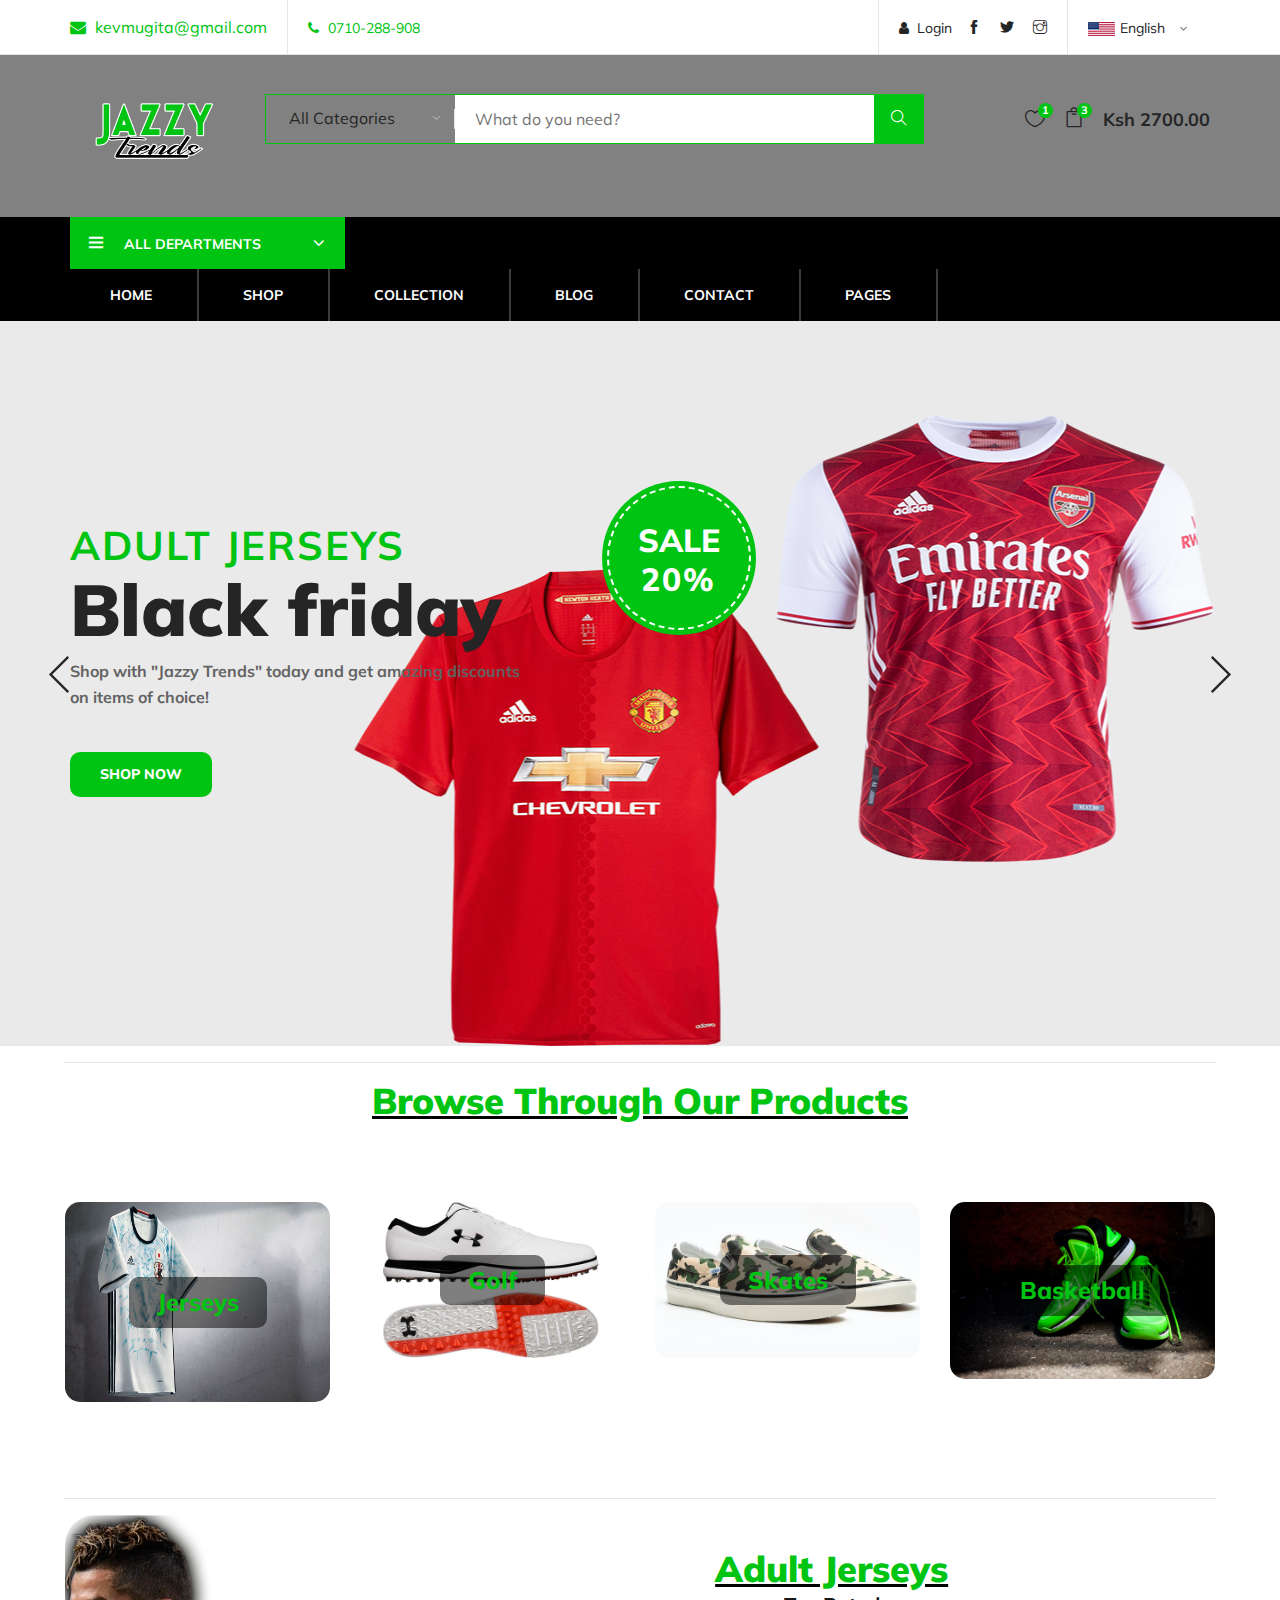
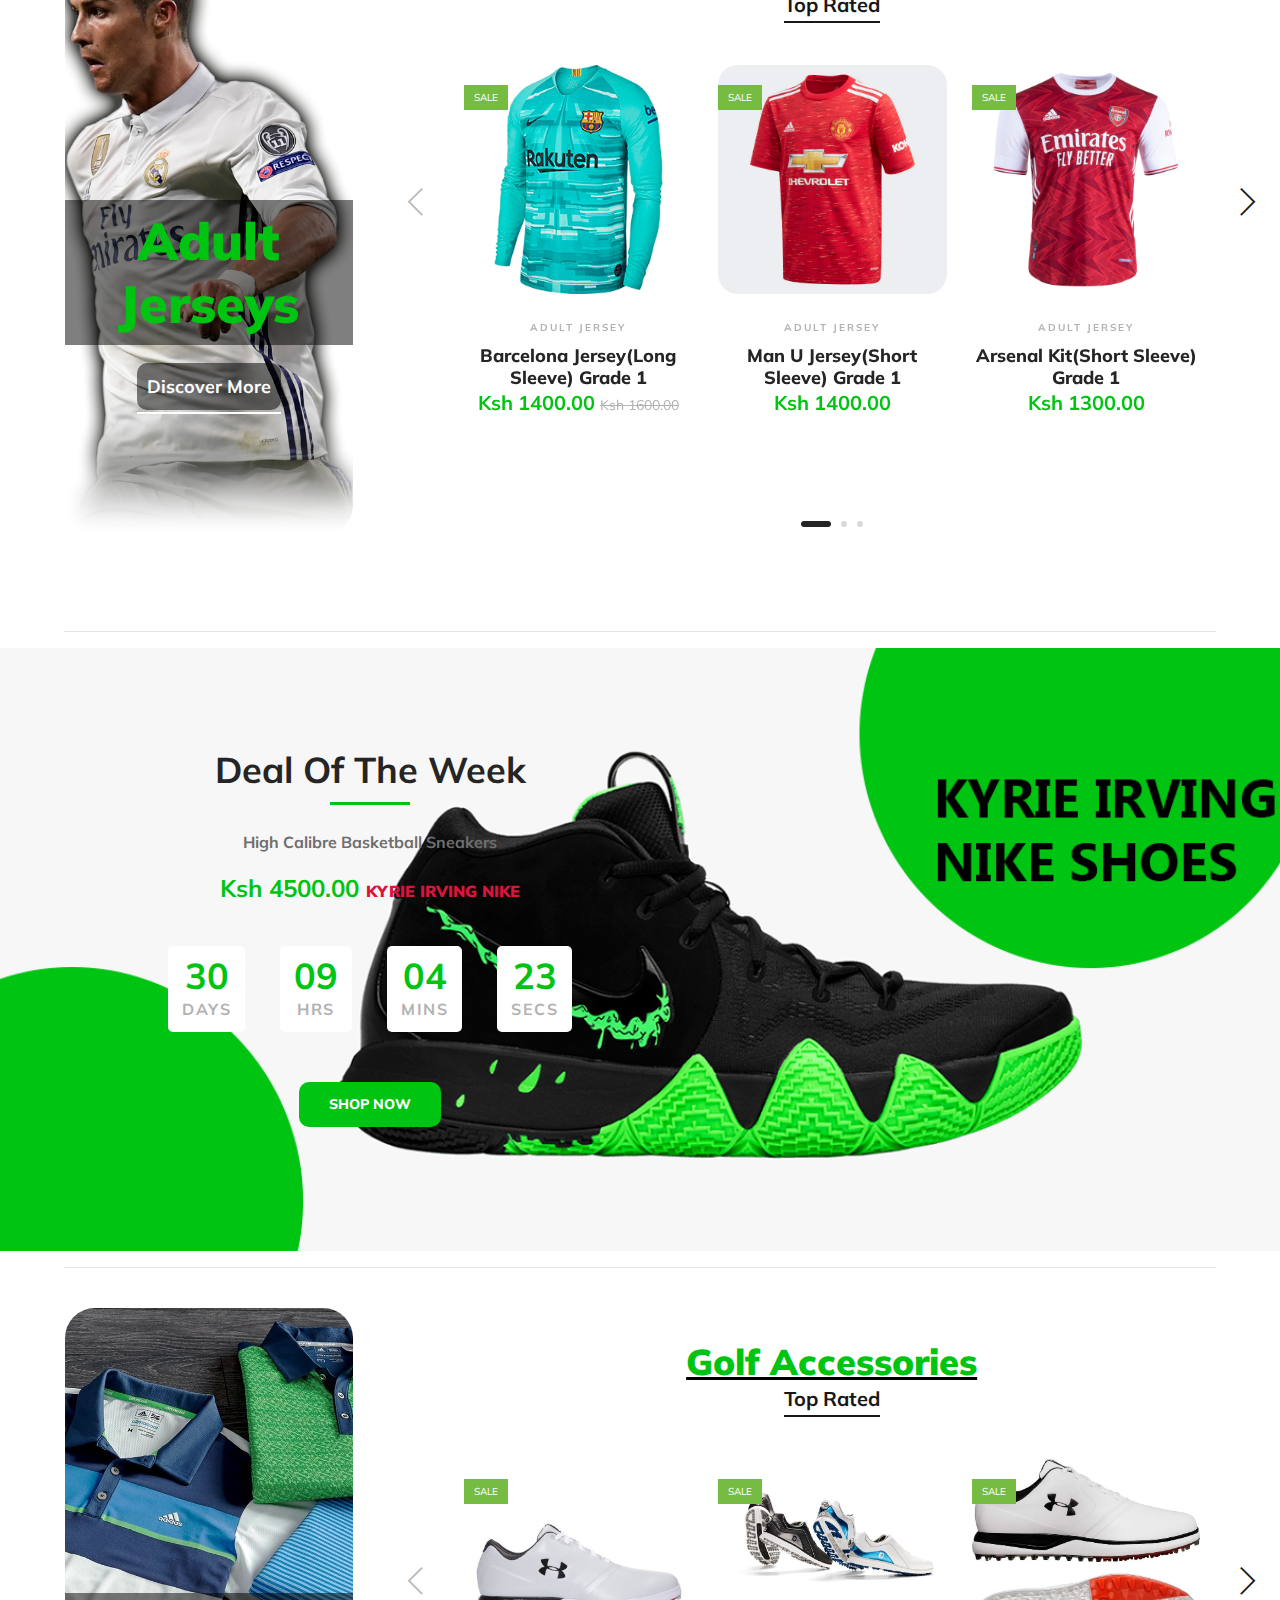
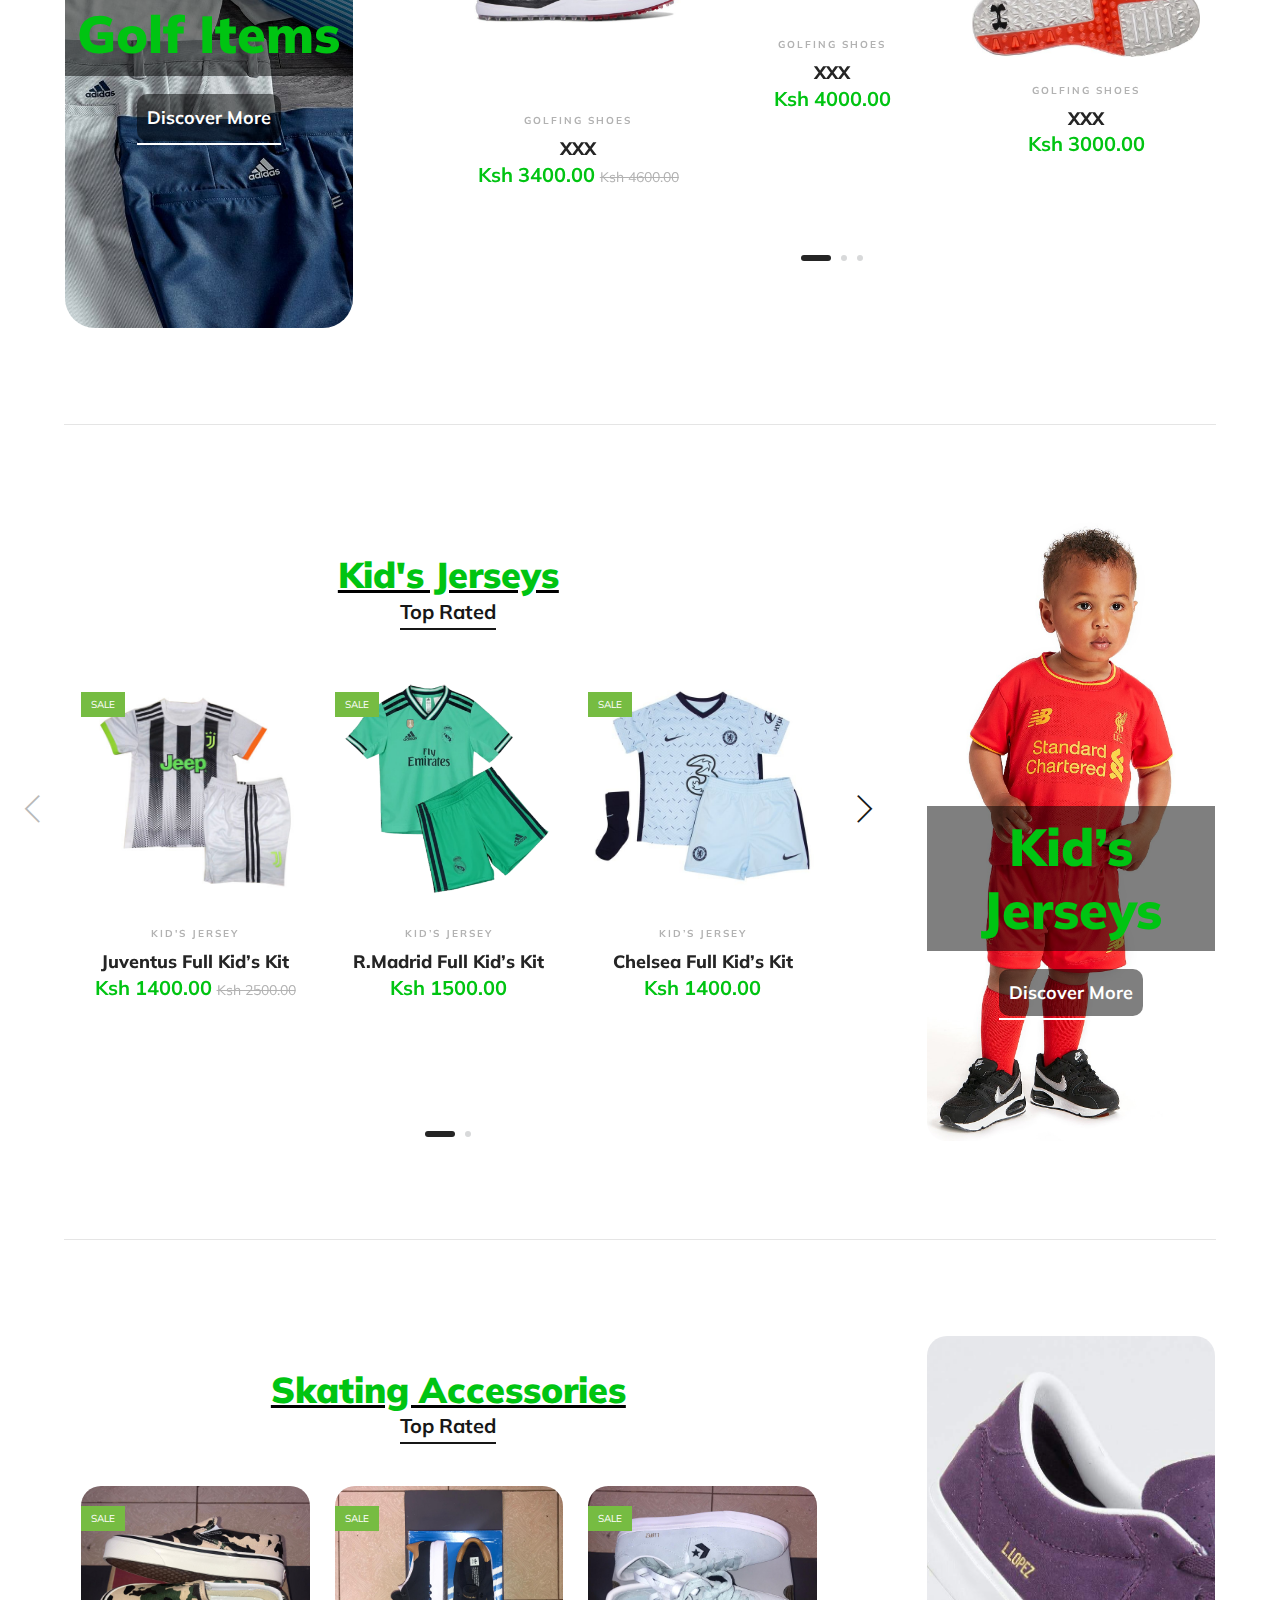
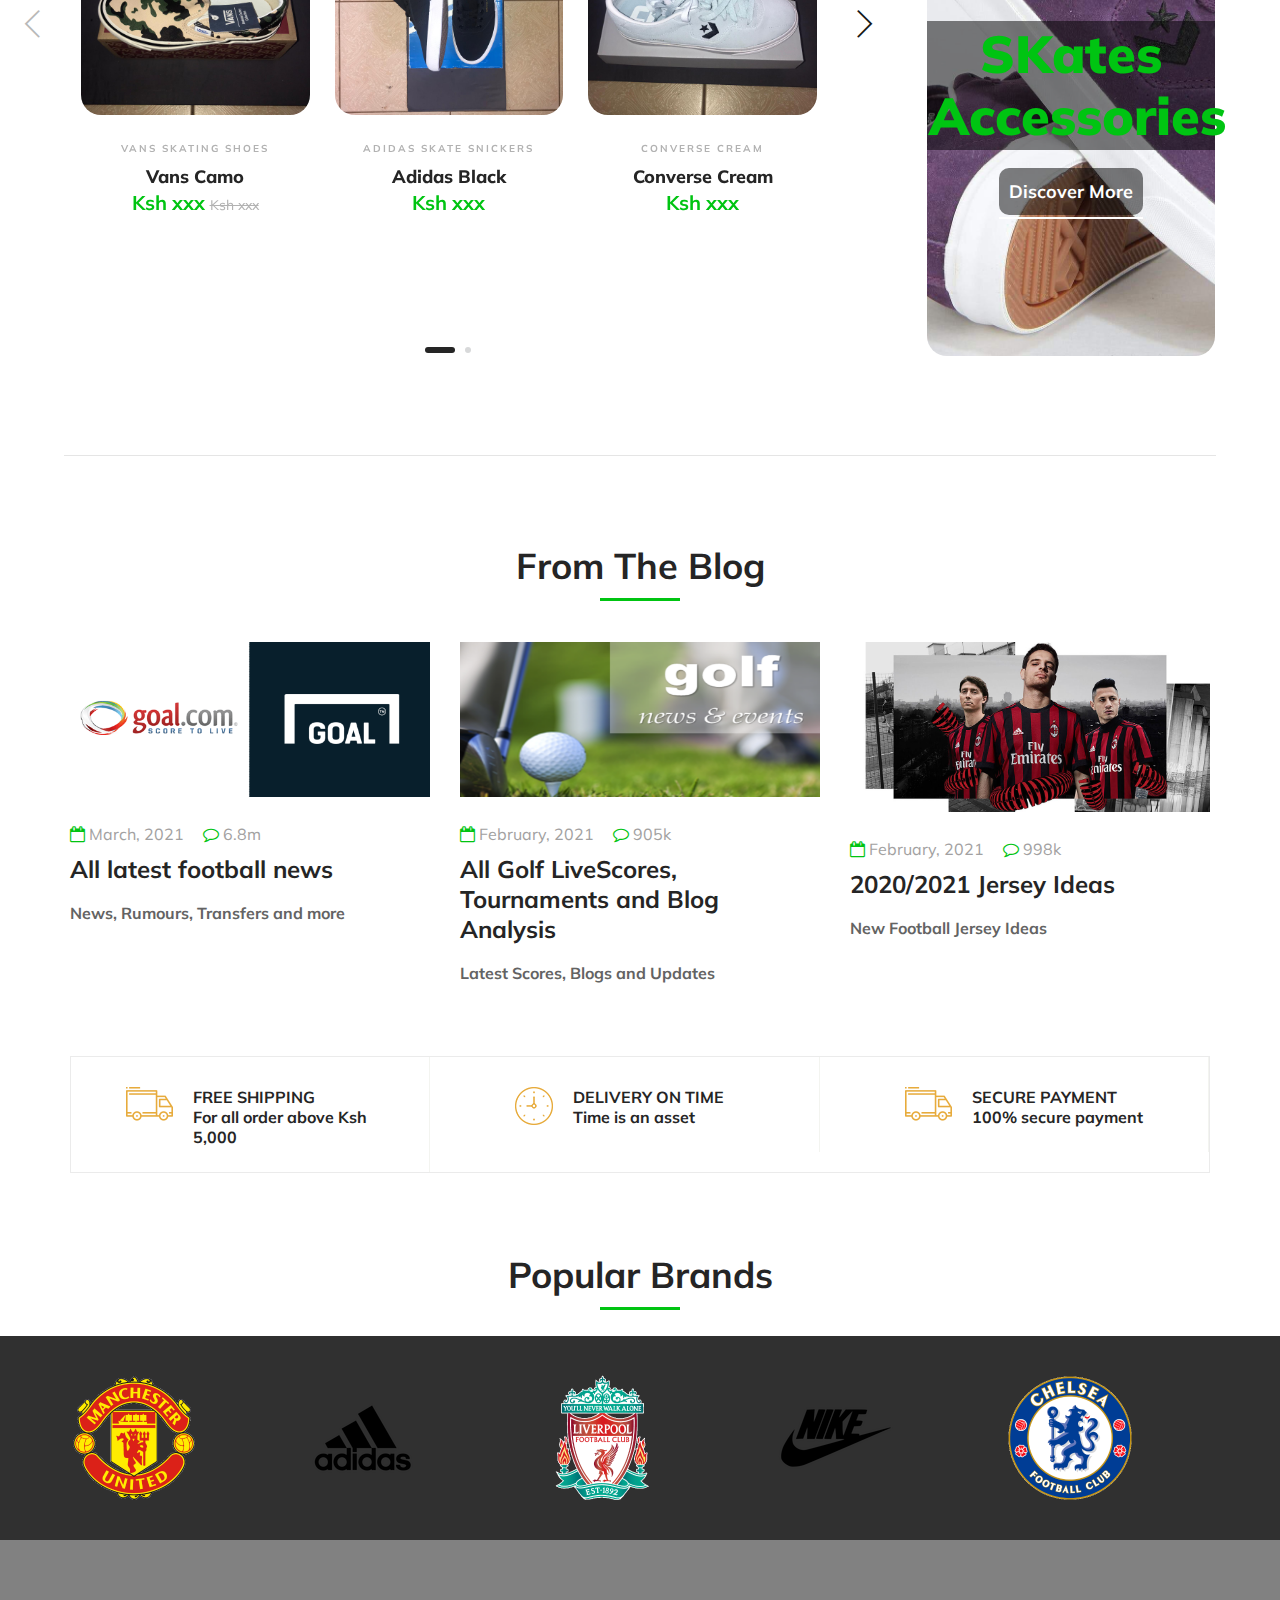
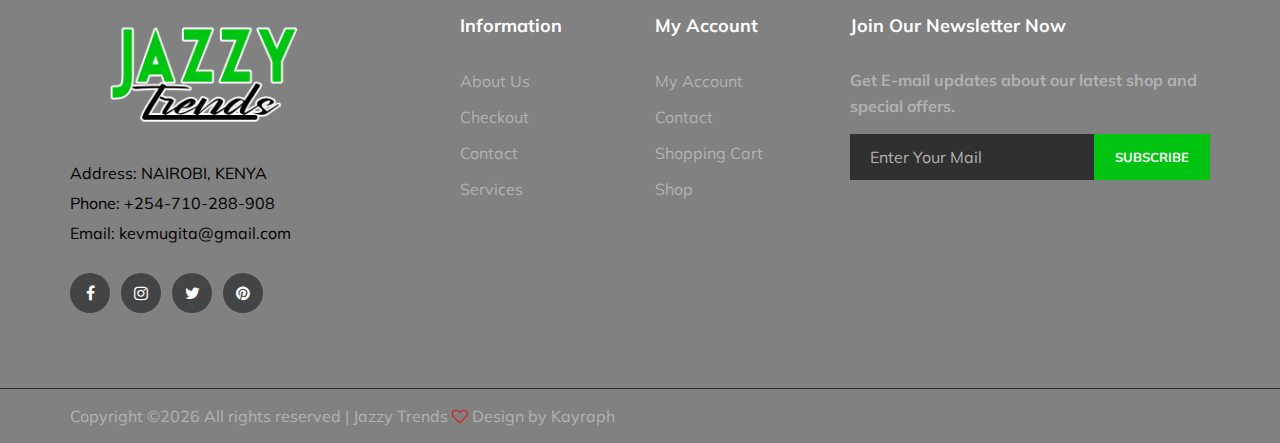
==== commit 701d2d1b: "added golf id" ====
--- a/index.html
+++ b/index.html
@@ -179,7 +179,7 @@
                         <li><a href="#">Collection</a>
                             <ul class="dropdown">
                                 <li><a href="#adolts">Jerseys</a></li>
-                                <li><a href="#keido">Golf Accessories</a></li>
+                                <li><a href="#golf">Golf Accessories</a></li>
                                 <li><a href="#basket">Basketball Shoes</a></li>
                                 <li><a href="#skates">Skating Accessories</a></li>
                             </ul>
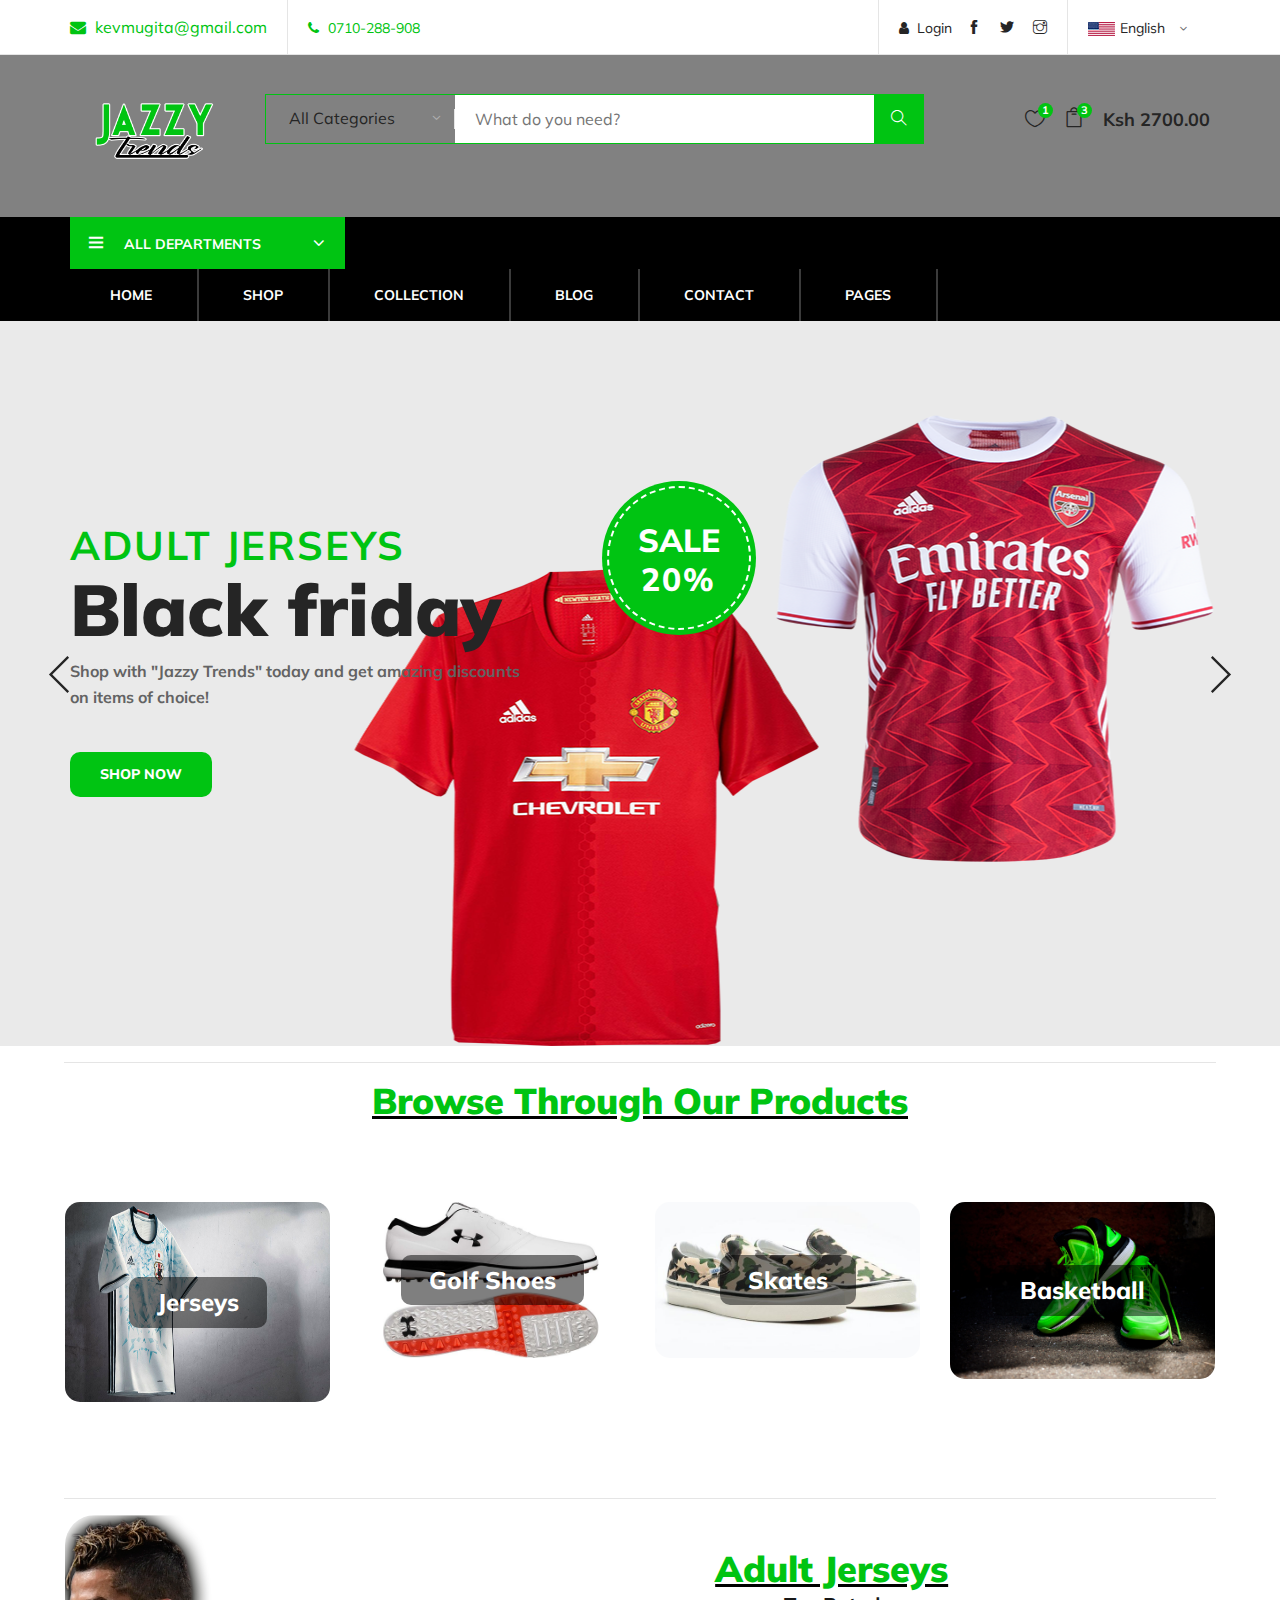
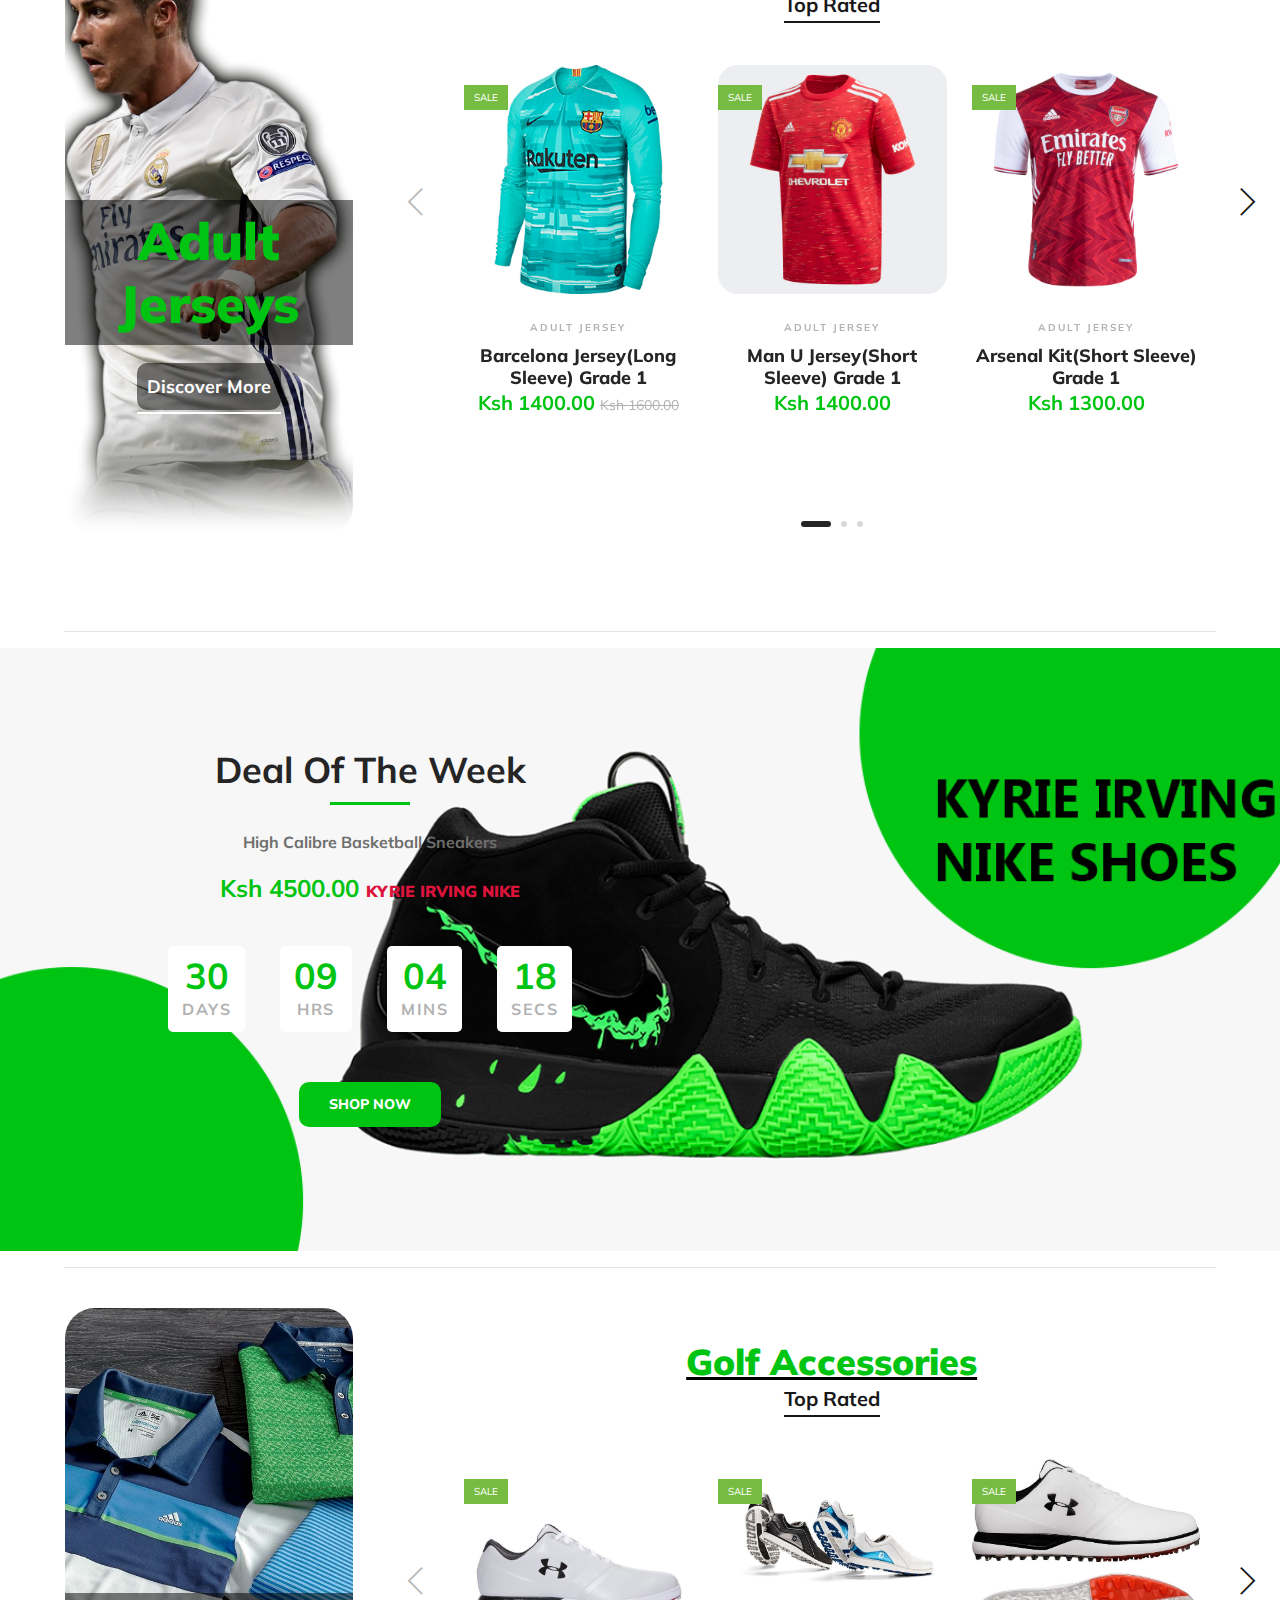
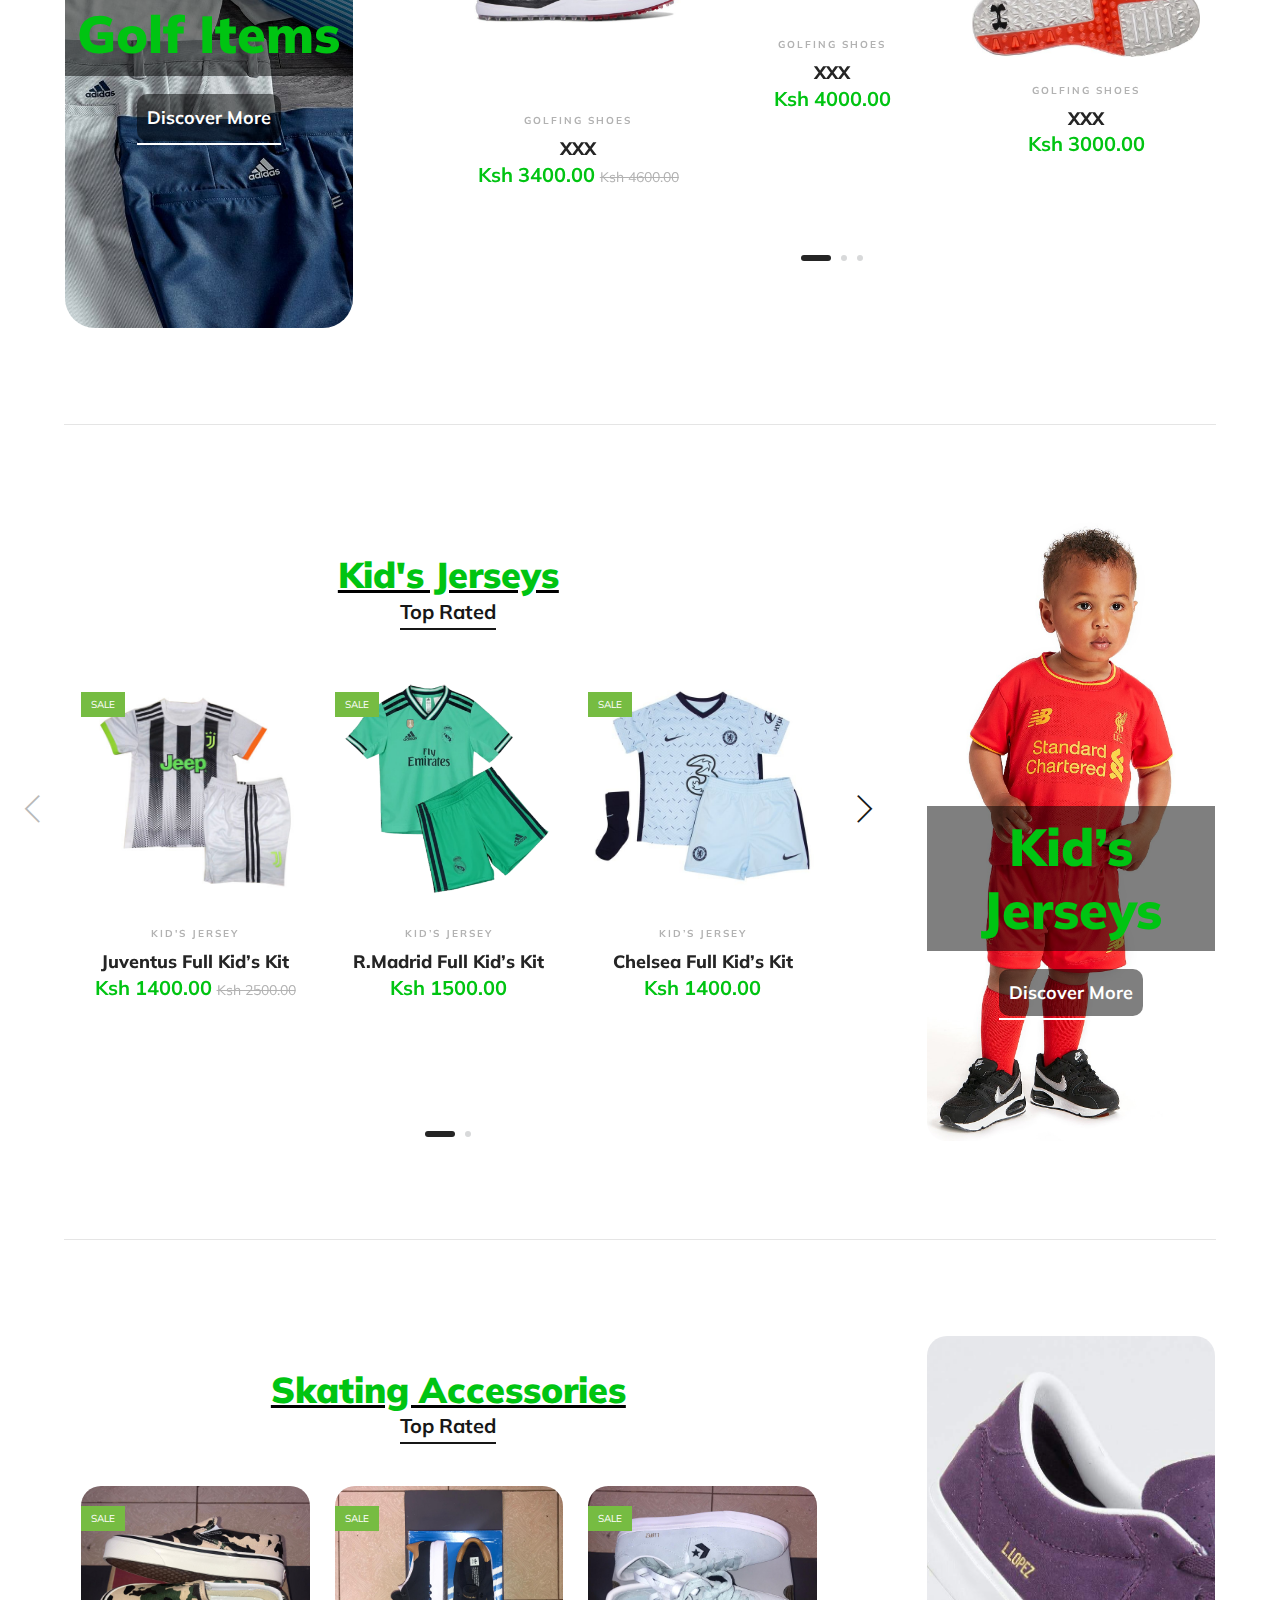
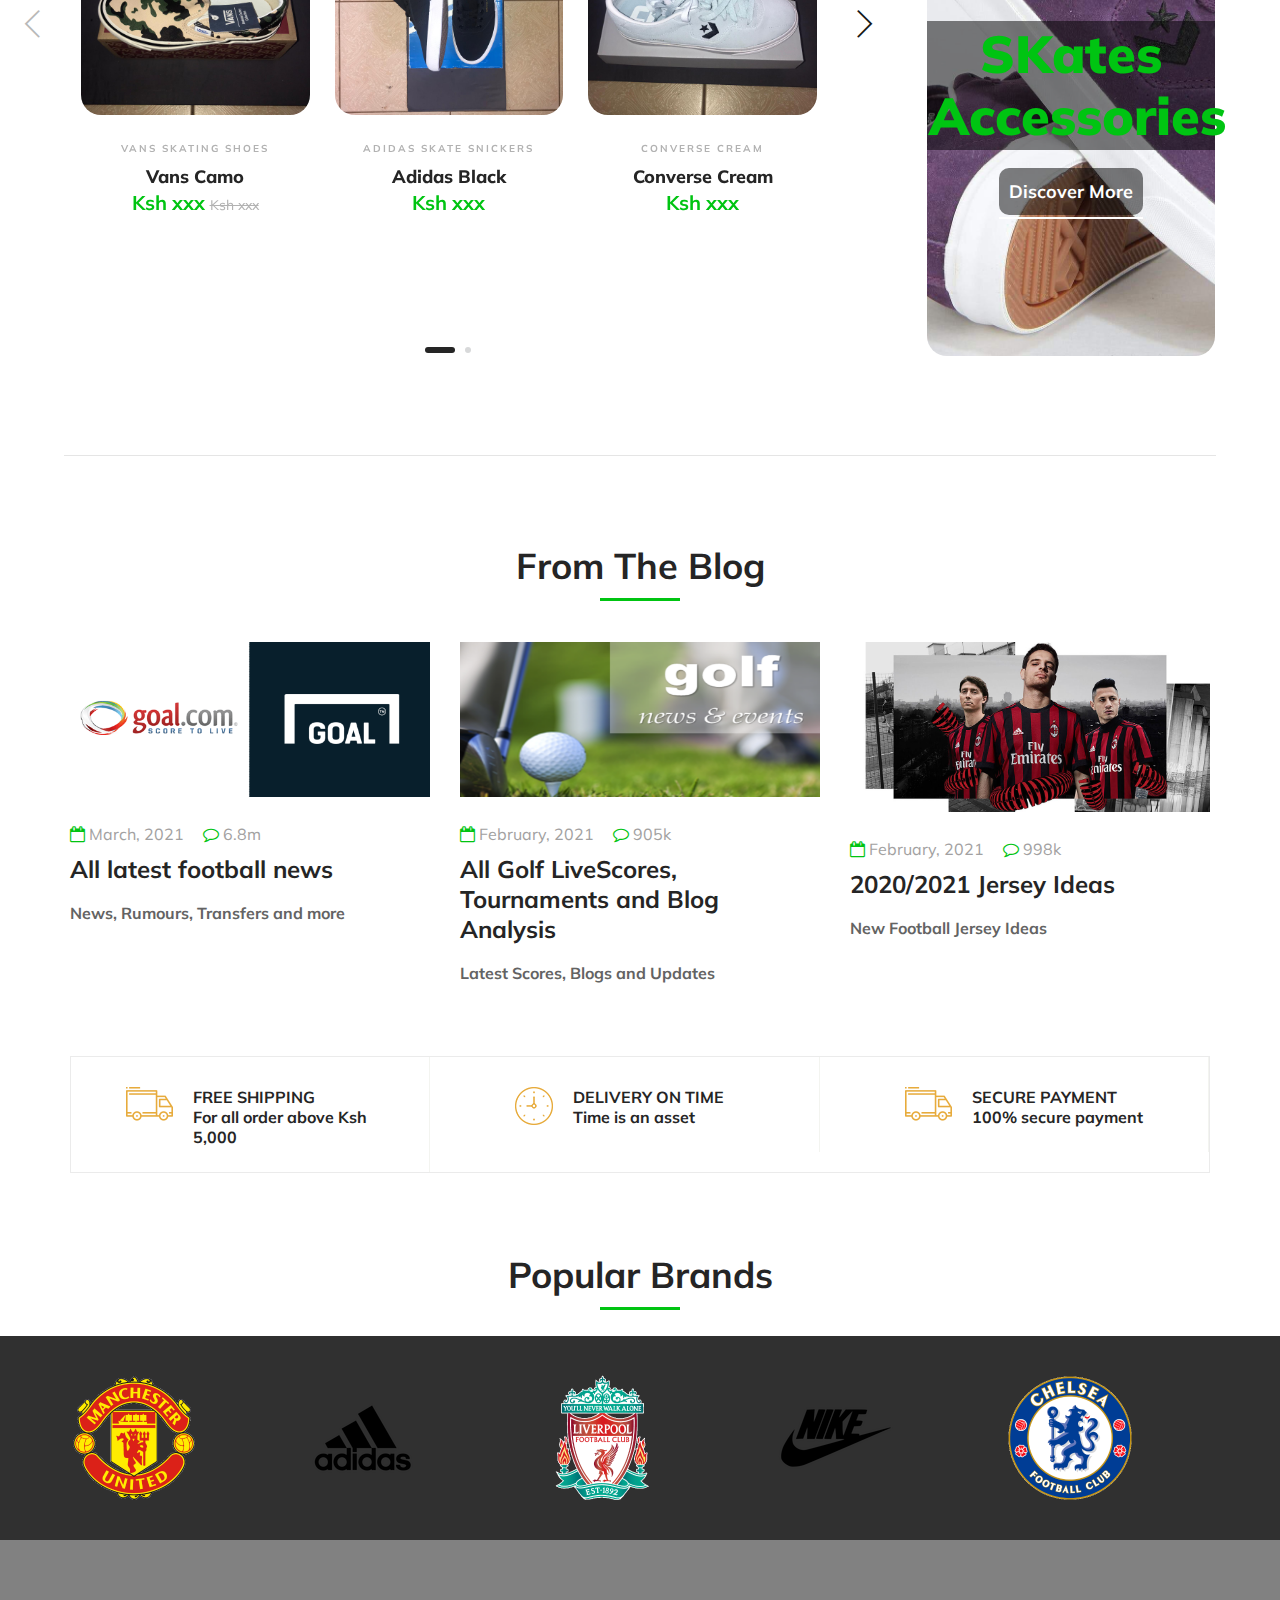
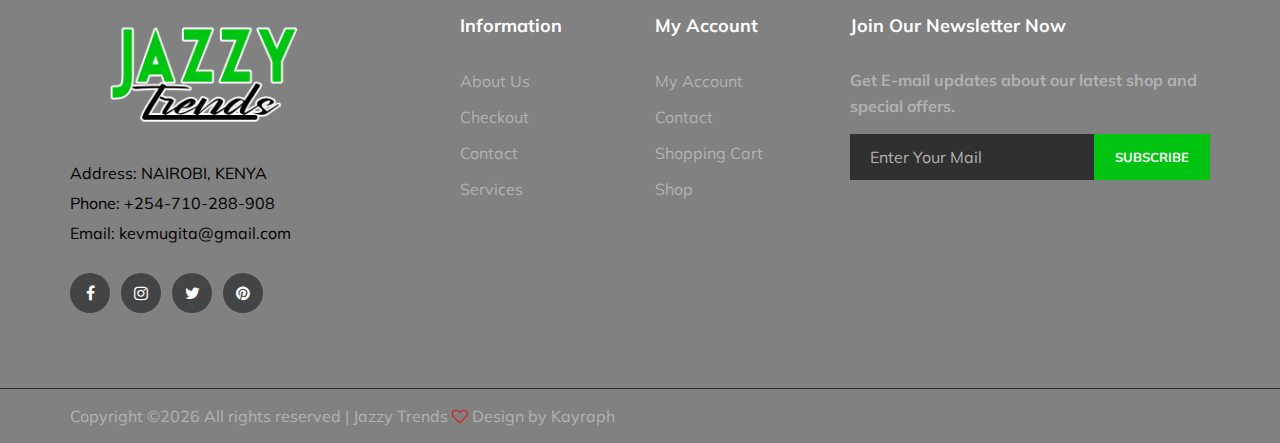
==== commit 0bc39d57: "added color to banner" ====
--- a/index.html
+++ b/index.html
@@ -273,7 +273,7 @@
                     <div class="single-banner">
                         <img src="golf/golf.png" alt="" style="border-radius: 15px;">
                         <div class="inner-text">
-                            <a href="#golfing"><h4>Golf</h4></a>
+                            <a href="#golfing"><h4>Golf Shoes</h4></a>
                         </div>
                     </div>
                 </div>
--- a/css/style.css
+++ b/css/style.css
@@ -1008,7 +1008,7 @@
 }
 
 .single-banner .inner-text h4 {
-	color: #00c412;
+	color: #fff;
 	font-weight: 800;
 	border-radius: 10px;
 	padding: 11px 28px;
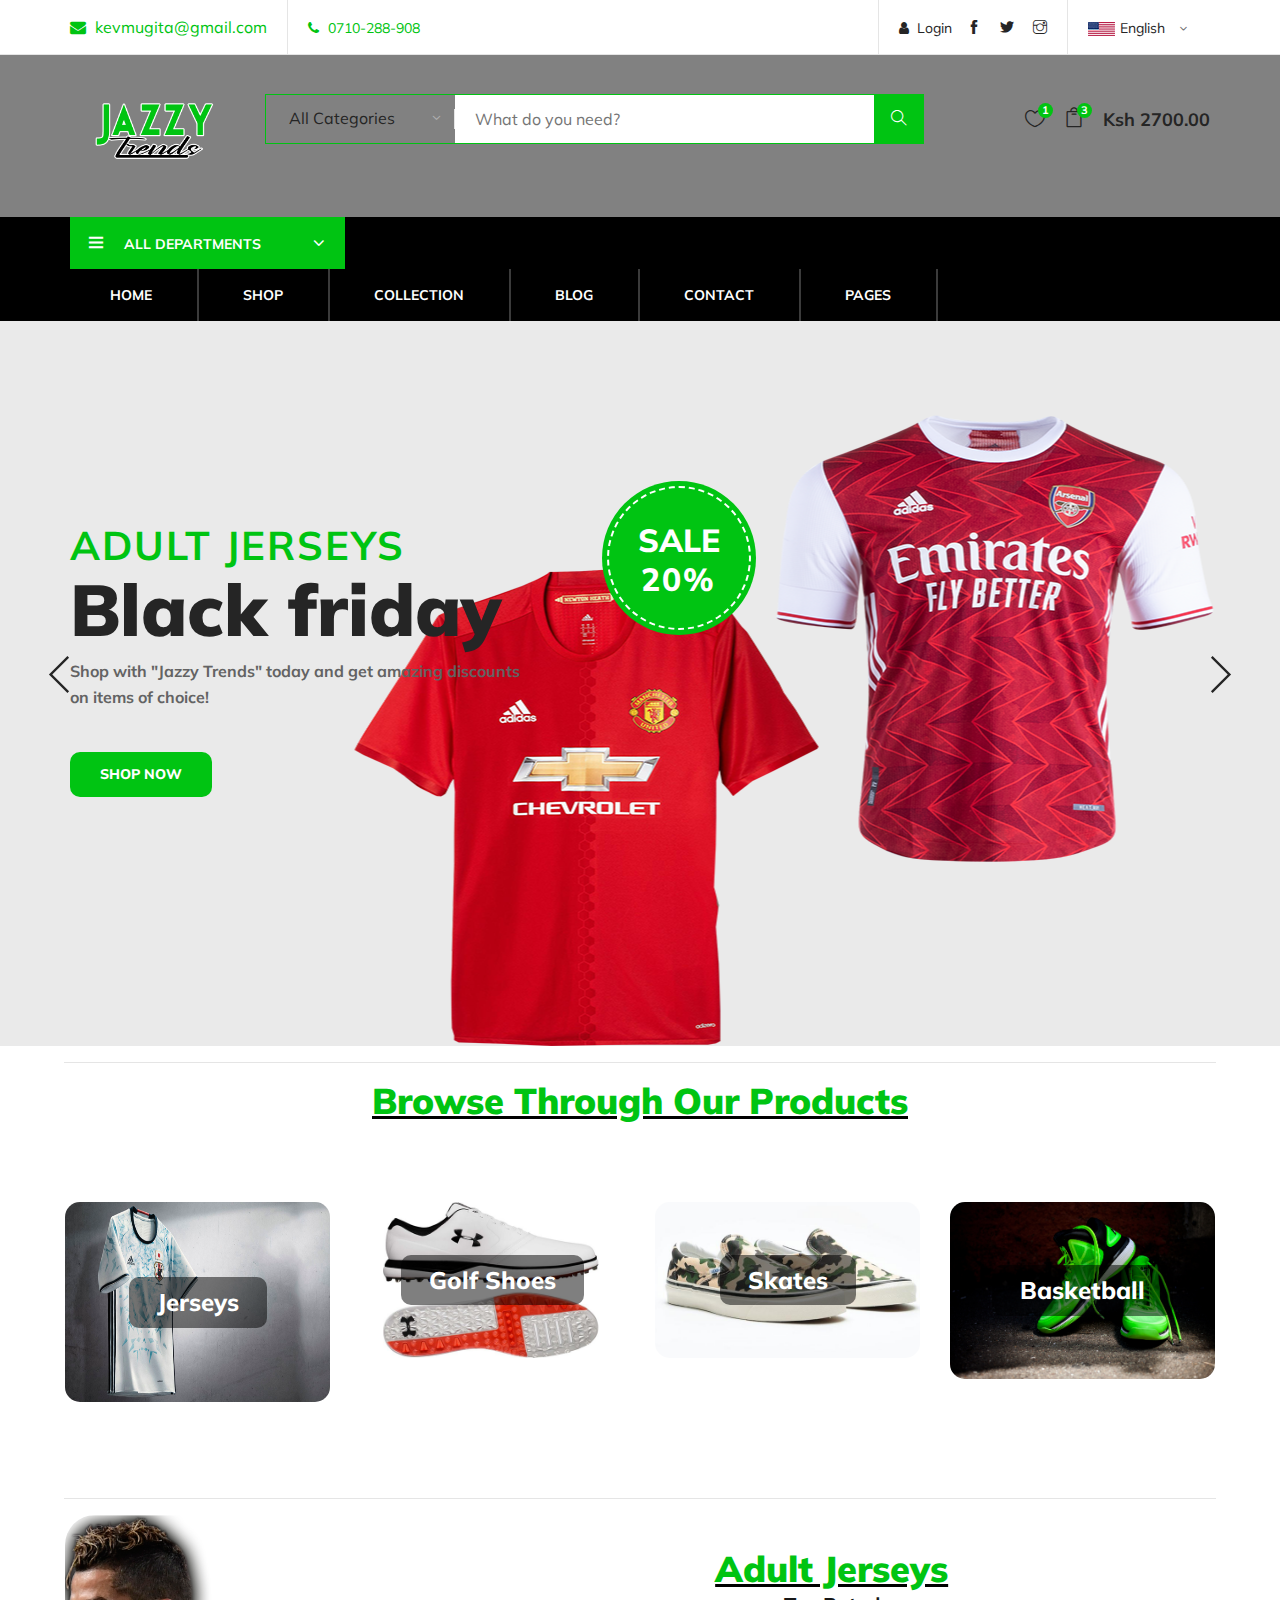
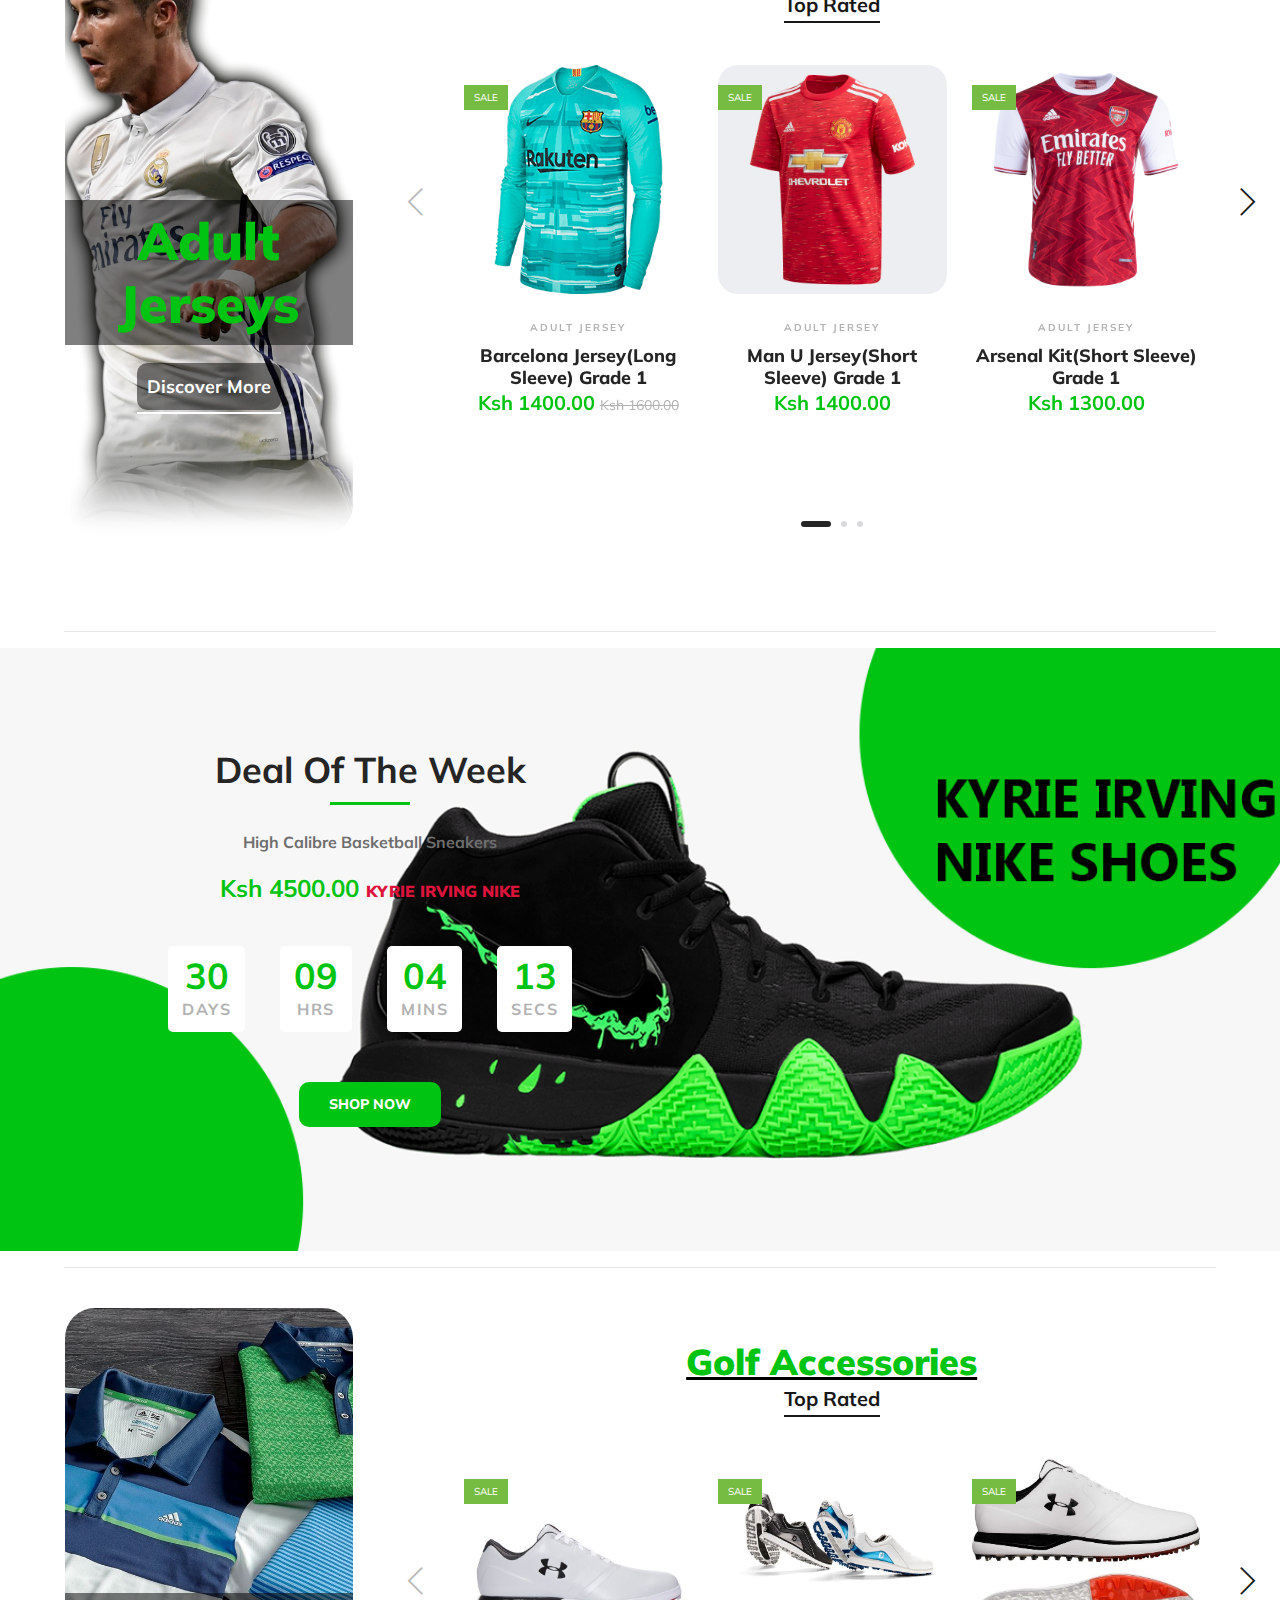
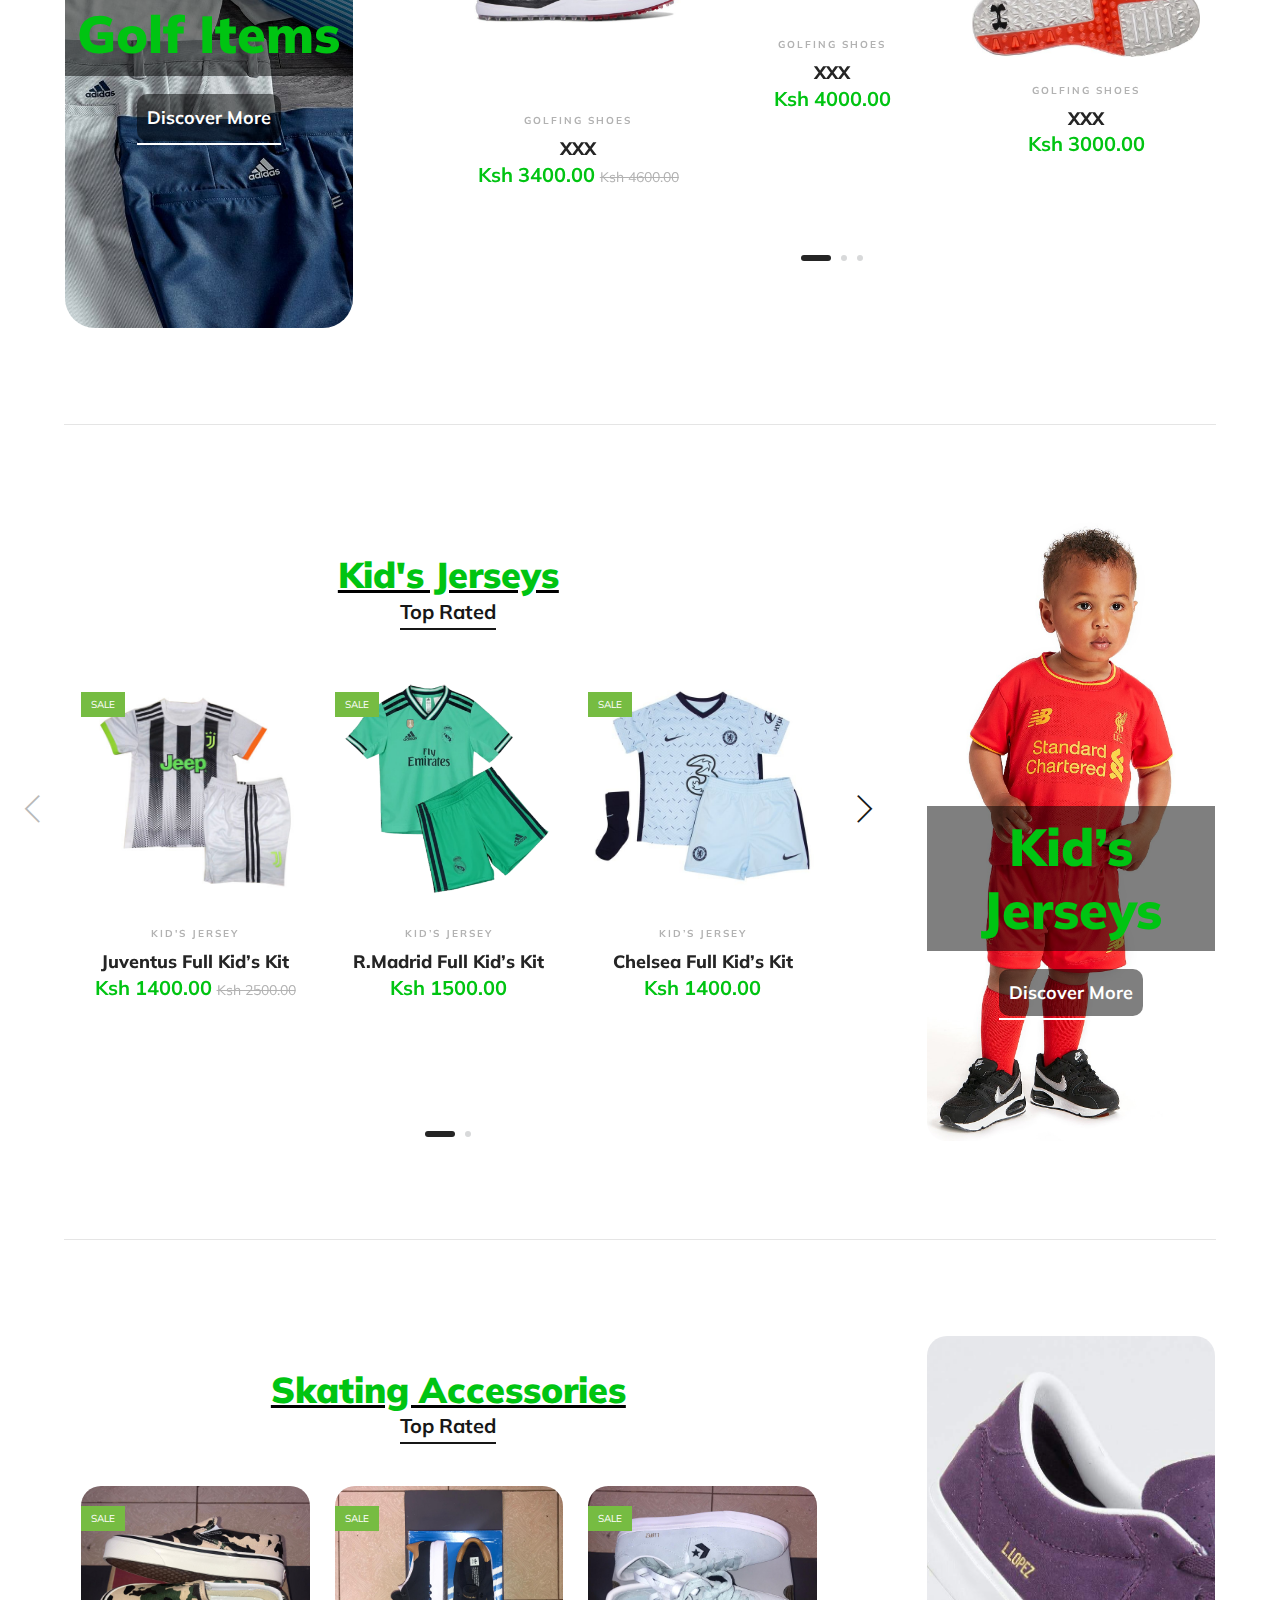
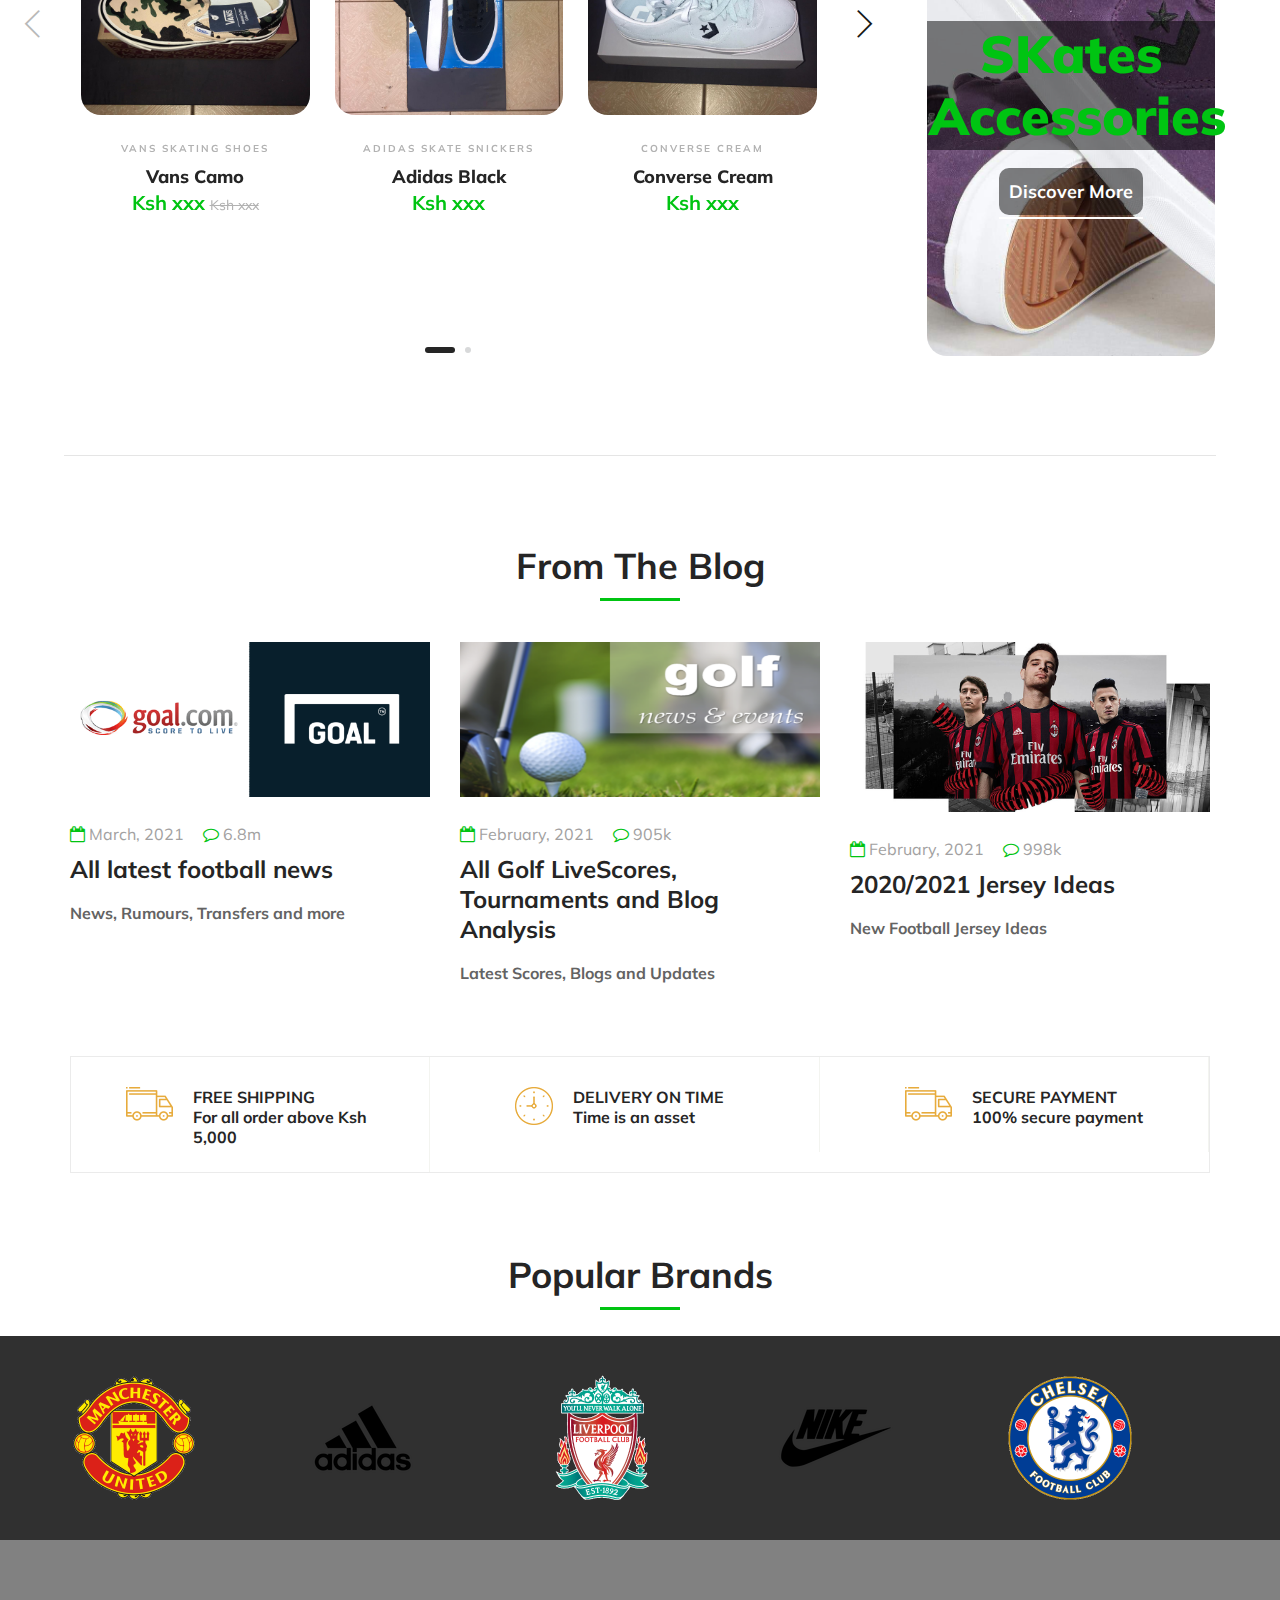
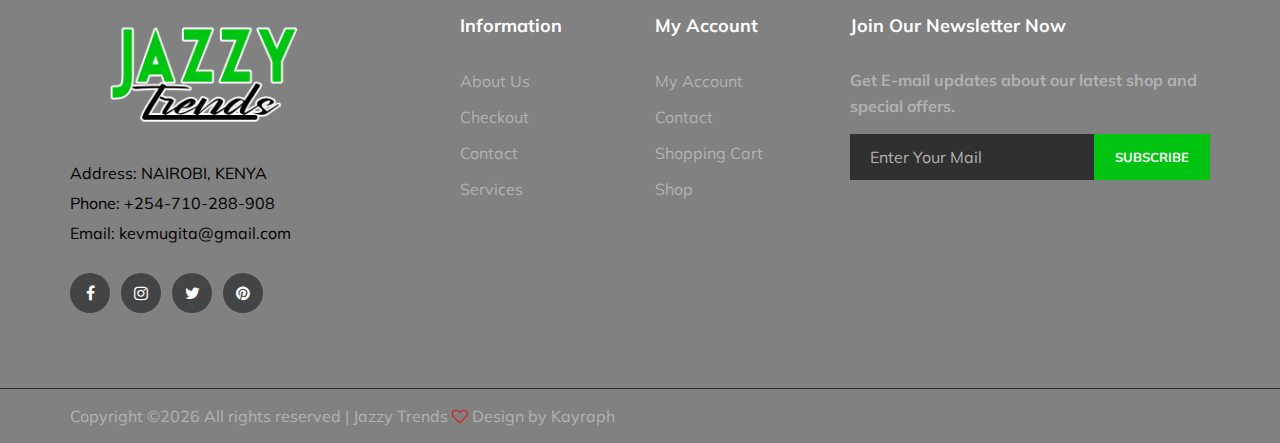
==== commit ae094ffd: "added phone number" ====
--- a/index.html
+++ b/index.html
@@ -244,7 +244,7 @@
                             <span style="font-size: 2.5em;">Shoe Palour</span>
                             <h1>Black friday</h1>
                             <p>Amazing offers for Sports Shoes of all kinds and types</p>
-                            <a href="#shoegame" class="primary-btn">Shop Now</a>
+                            <a href="#basket" class="primary-btn">Shop Now</a>
                         </div>
                     </div>
                     <div class="off-card">
@@ -281,7 +281,7 @@
                     <div class="single-banner">
                         <img src="skates/vans.png" alt="" style="border-radius: 15px;">
                         <div class="inner-text">
-                           <a href="#keido"><h4>Skates</h4></a>
+                           <a href="#skate"><h4>Skates</h4></a>
                         </div>
                     </div>
                 </div>
@@ -289,7 +289,7 @@
                 <div class="single-banner">
                     <img src="shoes/green.jpg" alt="" style="border-radius: 15px;">
                     <div class="inner-text">
-                       <a href="#keido"><h4>Basketball</h4></a>
+                       <a href="#basket"><h4>Basketball</h4></a>
                     </div>
                 </div>
             </div>
@@ -933,7 +933,7 @@
                             </div>
                             <ul>
                                 <li class="w-icon active"><a href="#"><i class="icon_bag_alt"></i></a></li>
-                                <li class="quick-view"><a href="https://api.whatsapp.com/send?phone=+254711208839&text=Hello Jazzy Trends am interested in this kids Jersey!">Shop Now</a></li>
+                                <li class="quick-view"><a href="https://api.whatsapp.com/send?phone=+254771728717&text=Hello Jazzy Trends!">Shop Now</a></li>
                                 <li class="w-icon"><a href="#"><i class="fa fa-dollar"></i></a></li>
                             </ul>
                         </div>
@@ -957,8 +957,8 @@
                             </div>
                             <ul>
                                 <li class="w-icon active"><a href="#"><i class="icon_bag_alt"></i></a></li>
-                                <li class="quick-view"><a href="https://api.whatsapp.com/send?phone=+254711208839&text=Hello Jazzy Trends am interested in this kids Jersey!">Shop Now</a></li>
-                               <li class="w-icon"><a href="#"><i class="fa fa-random"></i></a></li>
+                                <li class="quick-view"><a href="https://api.whatsapp.com/send?phone=+254771728717&text=Hello Jazzy Trends!">Shop Now</a></li>
+                                <li class="w-icon"><a href="#"><i class="fa fa-random"></i></a></li>
                             </ul>
                         </div>
                         <div class="pi-text">
@@ -980,8 +980,8 @@
                             </div>
                             <ul>
                                 <li class="w-icon active"><a href="#"><i class="icon_bag_alt"></i></a></li>
-                                <li class="quick-view"><a href="https://api.whatsapp.com/send?phone=+254711208839&text=Hello Jazzy Trends am interested in this kids Jersey!">Shop Now</a></li>
-                              <li class="w-icon"><a href="#"><i class="fa fa-random"></i></a></li>
+                                <li class="quick-view"><a href="https://api.whatsapp.com/send?phone=+254771728717&text=Hello Jazzy Trends!">Shop Now</a></li>
+                                 <li class="w-icon"><a href="#"><i class="fa fa-random"></i></a></li>
                             </ul>
                         </div>
                         <div class="pi-text">
@@ -1003,7 +1003,7 @@
                             </div>
                             <ul>
                                 <li class="w-icon active"><a href="#"><i class="icon_bag_alt"></i></a></li>
-                                <li class="quick-view"><a href="https://api.whatsapp.com/send?phone=+254711208839&text=Hello Jazzy Trends am interested in this kids Jersey!">Shop Now</a></li>
+                                <li class="quick-view"><a href="https://api.whatsapp.com/send?phone=+254771728717&text=Hello Jazzy Trends!">Shop Now</a></li>
                                 <li class="w-icon"><a href="#"><i class="fa fa-dollar"></i></a></li>
                             </ul>
                         </div>
@@ -1026,8 +1026,8 @@
                             </div>
                             <ul>
                                 <li class="w-icon active"><a href="#"><i class="icon_bag_alt"></i></a></li>
-                                <li class="quick-view"><a href="https://api.whatsapp.com/send?phone=+254711208839&text=Hello Jazzy Trends am interested in this kids Jersey!">Shop Now</a></li>
-                               <li class="w-icon"><a href="#"><i class="fa fa-dollar"></i></a></li>
+                                <li class="quick-view"><a href="https://api.whatsapp.com/send?phone=+254771728717&text=Hello Jazzy Trends!">Shop Now</a></li>
+                                 <li class="w-icon"><a href="#"><i class="fa fa-dollar"></i></a></li>
                             </ul>
                         </div>
                         <div class="pi-text">
--- a/css/style.css
+++ b/css/style.css
@@ -3951,10 +3951,10 @@
 
 @media only screen and (max-width: 991px) {
 	.banner-section {
-		padding: 80px 0 50px;
+		padding: 50px 0 30px;
 	}
 	.single-banner {
-		margin-bottom: 30px;
+		margin-bottom: 20px;
 	}
 	.women-banner {
 		padding-right: 0;
@@ -3969,10 +3969,12 @@
 		margin-right: 0;
 	}
 	.dealz {
-		background-image: url("../img/time-bg.png");
+		background-image: url("../shoes/irving.png");
 		background-position: top;
 		background-repeat: no-repeat;
-		height: auto;
+	}
+	.dealz h2,p{
+		color: #00c412;
 	}
 	.product-slider .owl-nav button[type=button] {
 		display: none;
@@ -4071,6 +4073,9 @@
 /* Large Device: 480px */
 
 @media only screen and (max-width: 767px) {
+	.hero-items .single-hero-items img{
+		width: 50%;
+	}
 	.instagram-photo .insta-item {
 		width: 50%;
 		height: 300px;
@@ -4243,6 +4248,9 @@
 /* Small Device: 320px */
 
 @media only screen and (max-width: 479px) {
+	.hero-items .single-hero-items img{
+		width: 50%;
+	}
 	.instagram-photo .insta-item {
 		width: 100%;
 	}
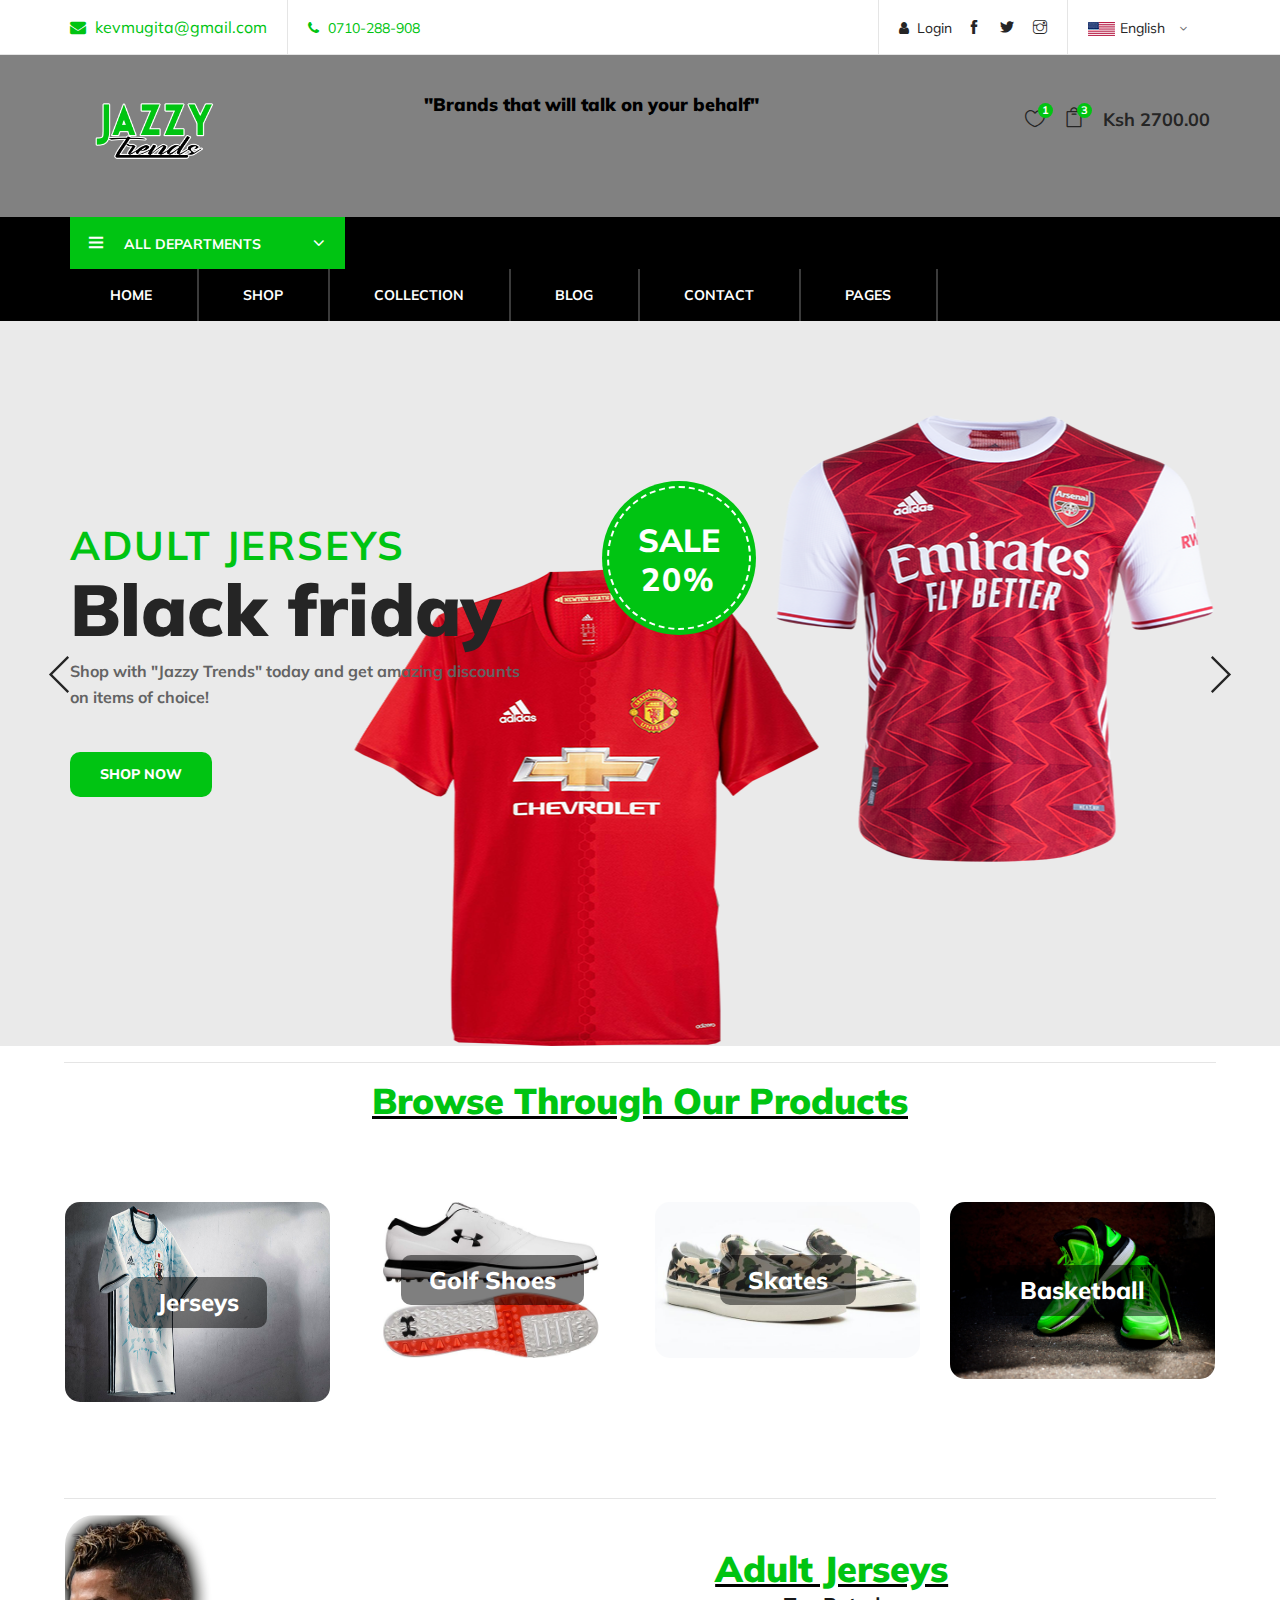
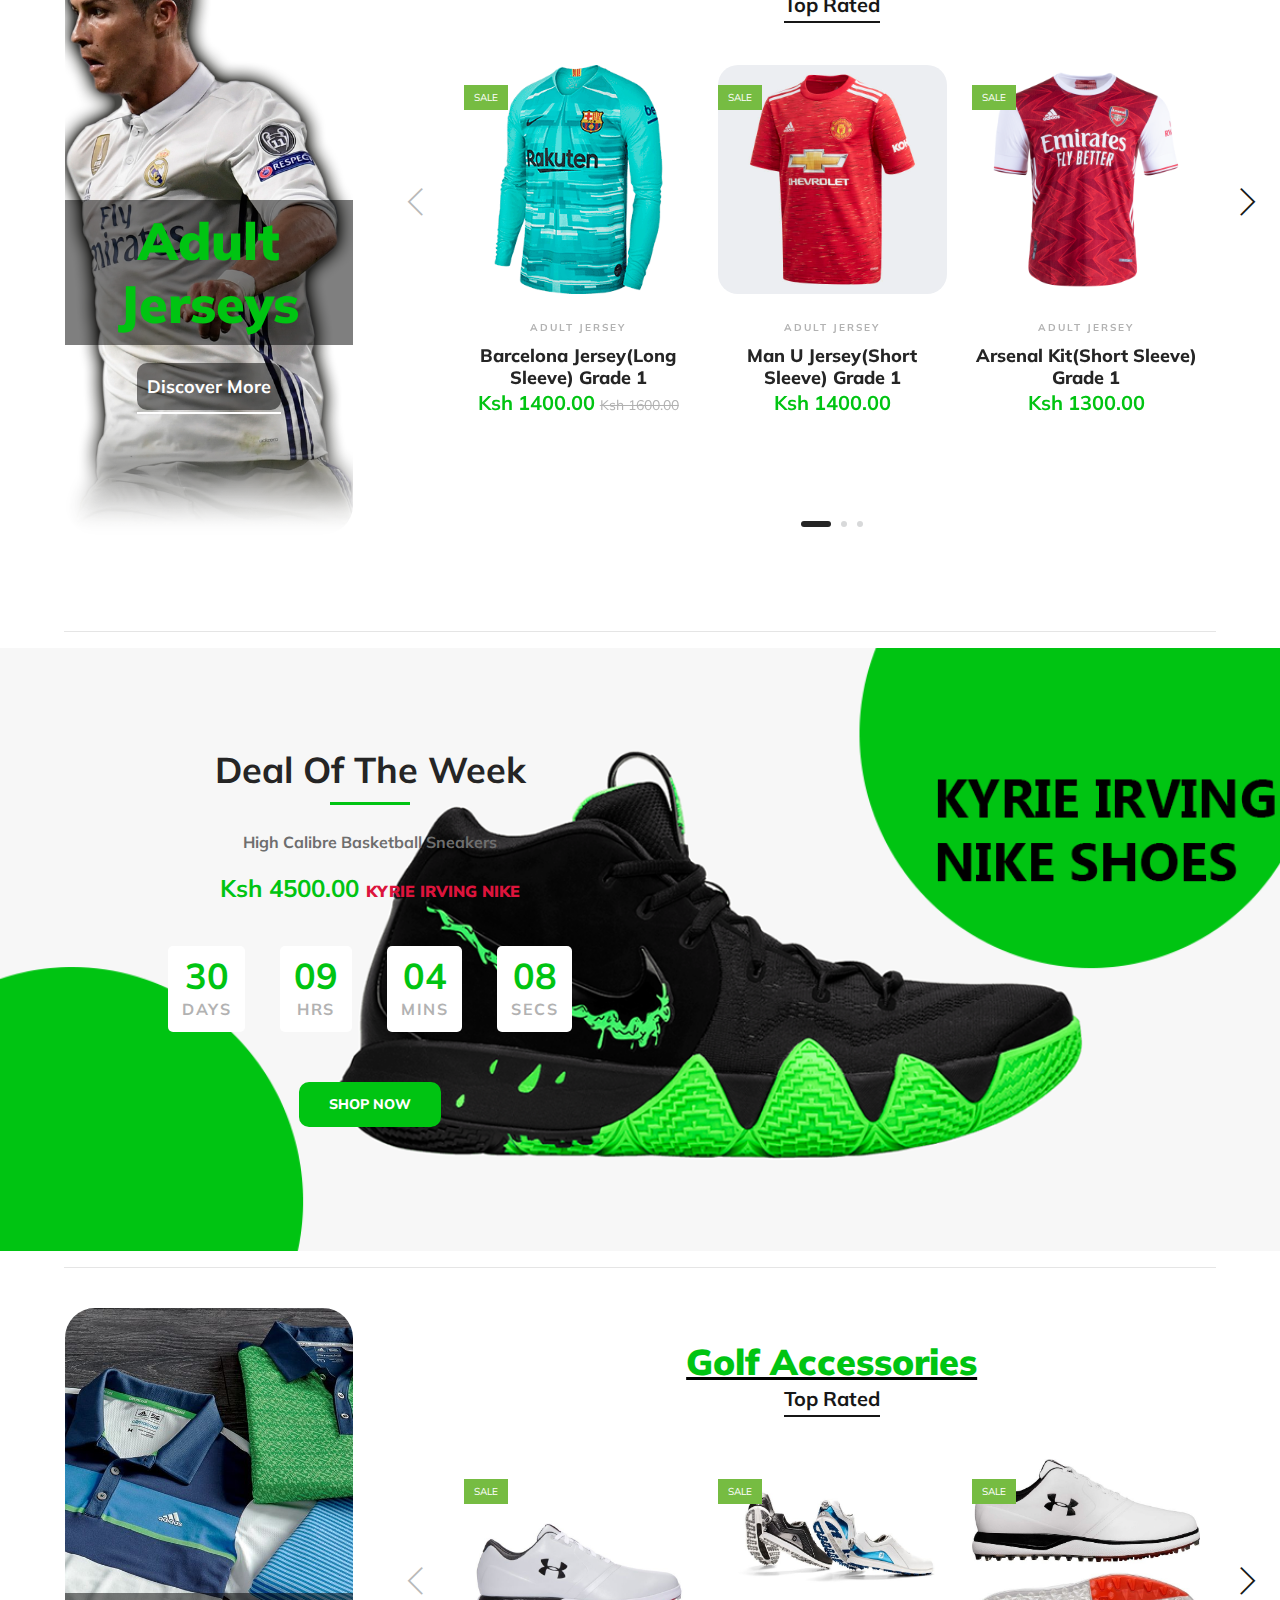
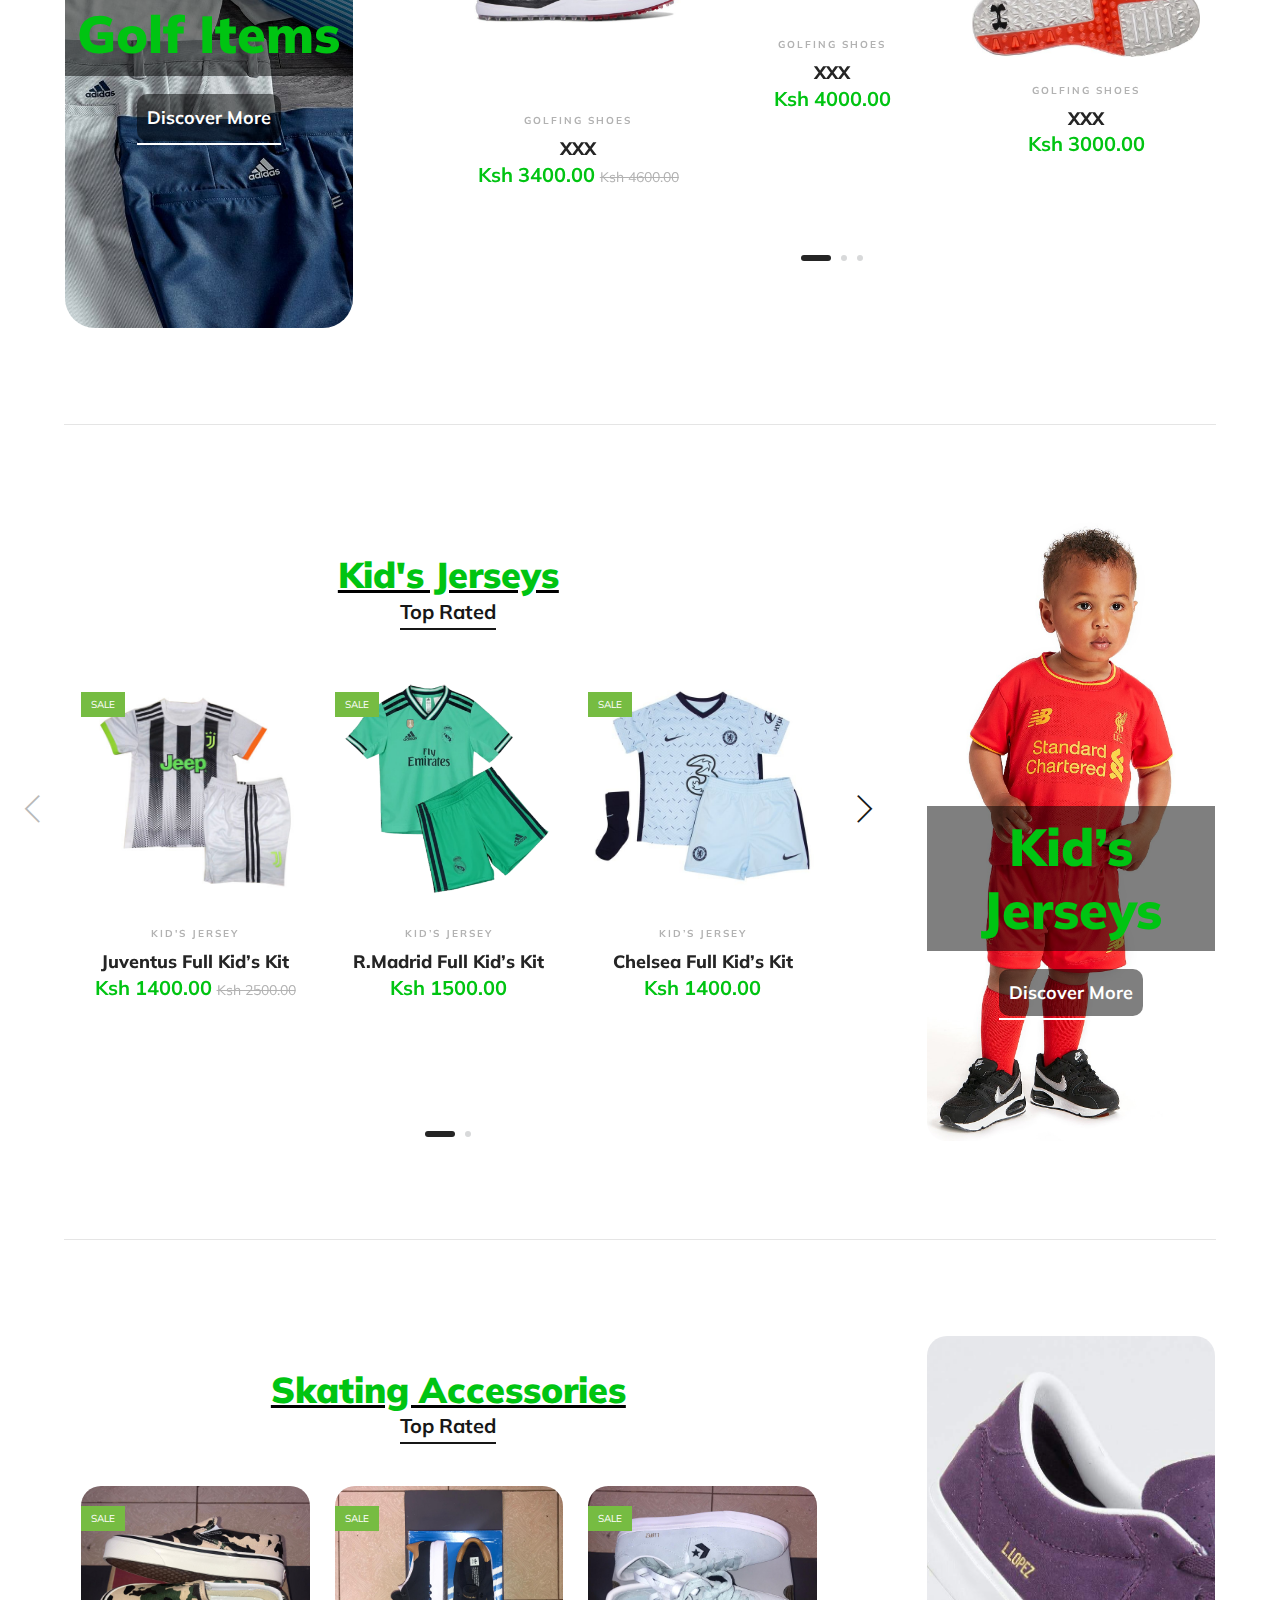
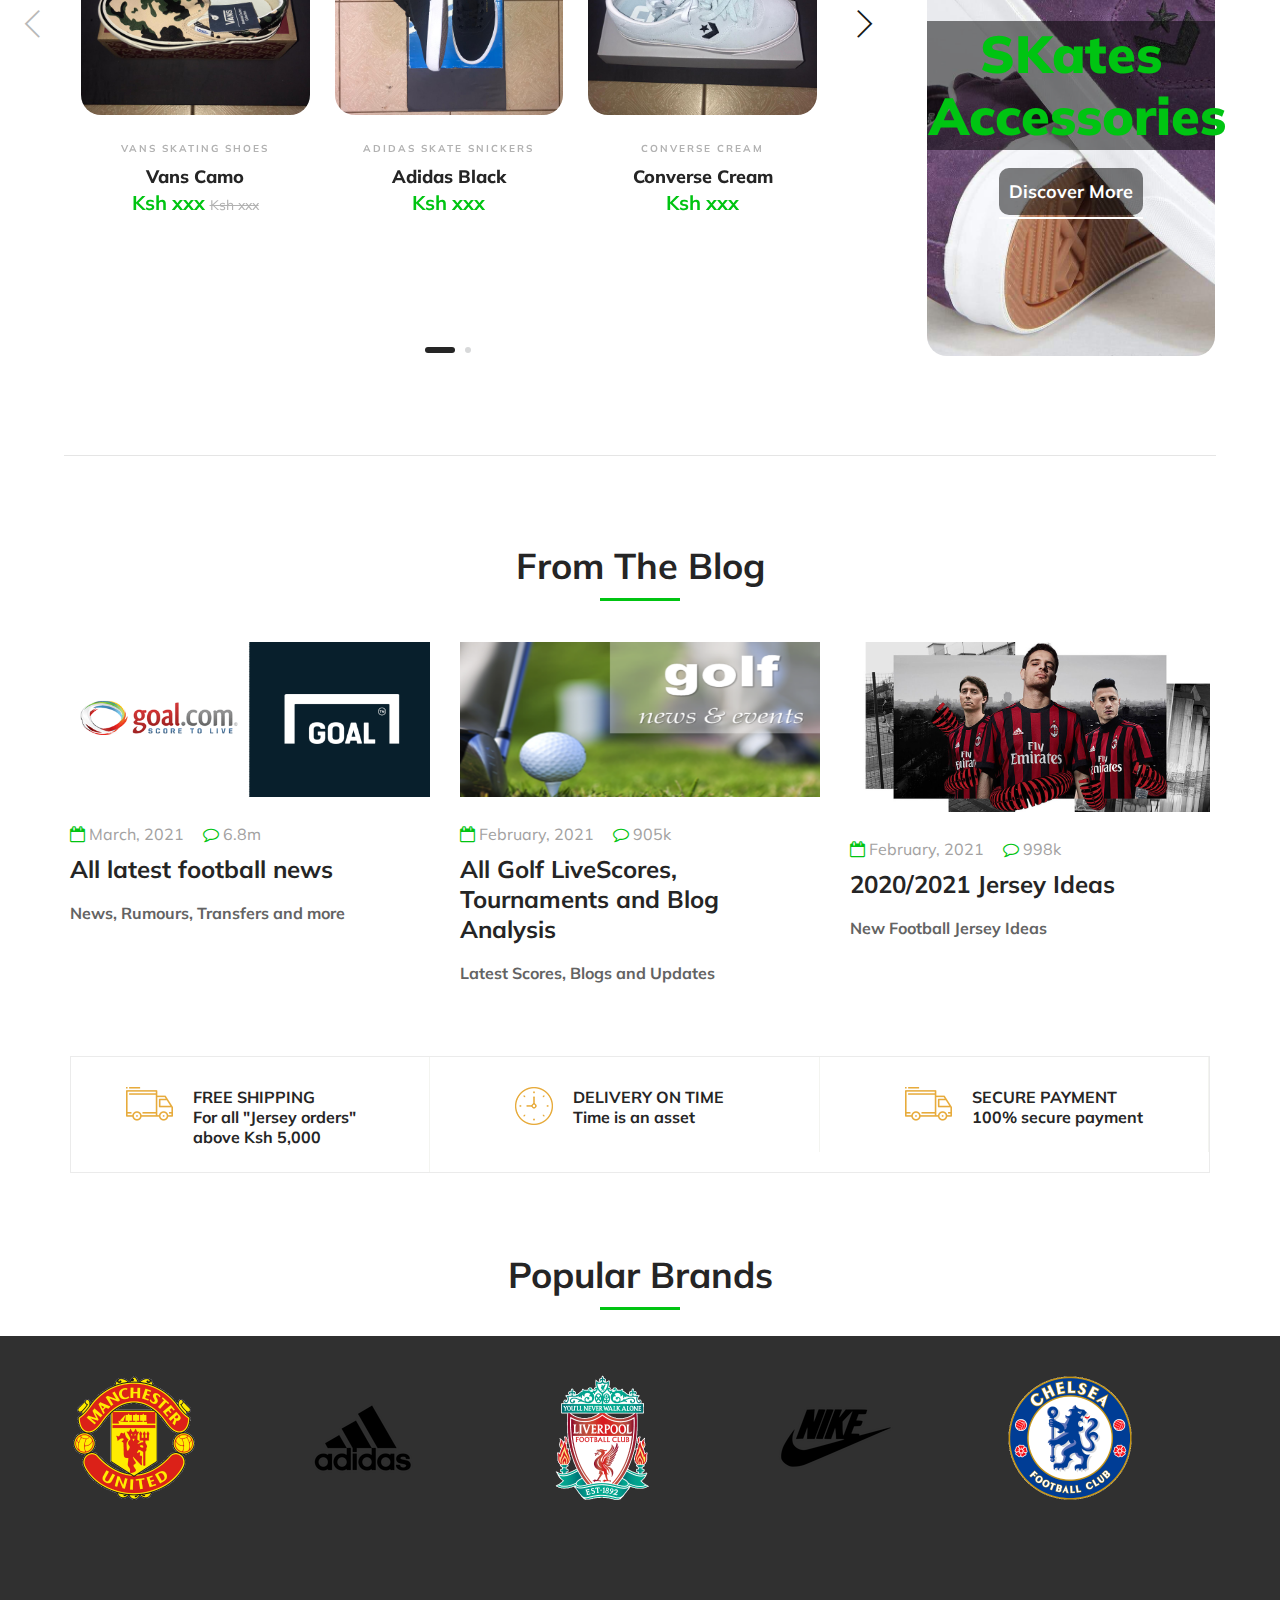
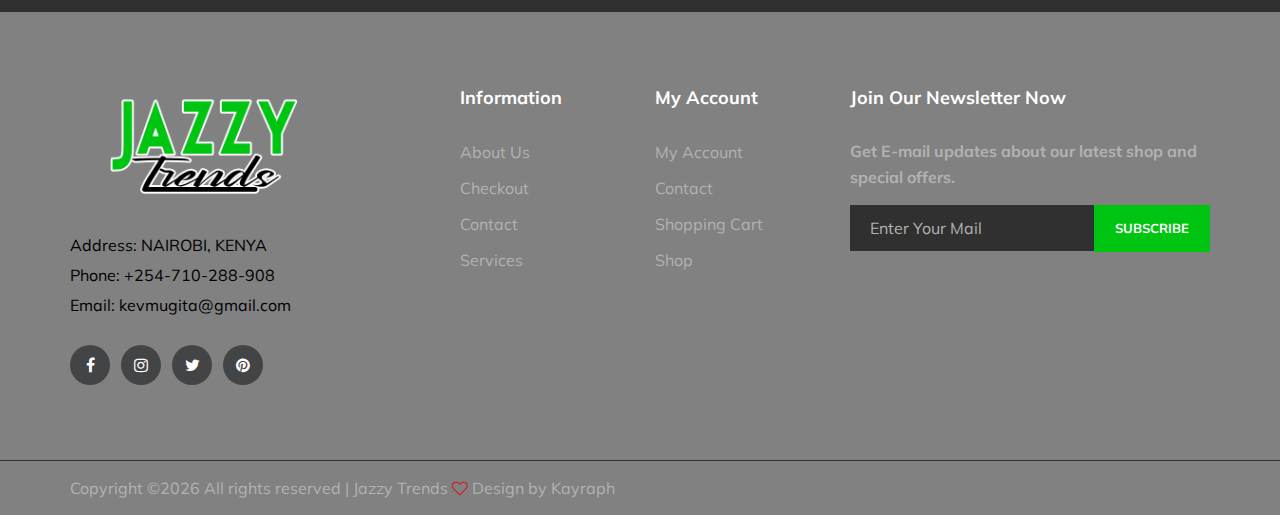
==== commit 0cd1ba68: "added tagline" ====
--- a/index.html
+++ b/index.html
@@ -74,13 +74,14 @@
                         </div>
                     </div>
                     <div class="col-lg-7 col-md-7">
-                        <div class="advanced-search">
+                        <!-- <div class="advanced-search">
                             <button type="button" class="category-btn">All Categories</button>
                             <div class="input-group">
                                 <input type="text" placeholder="What do you need?">
                                 <button type="button"><i class="ti-search"></i></button>
                             </div>
-                        </div>
+                        </div> -->
+                        <h5 style="color: #000000; text-align: center;"><b>"Brands that will talk on your behalf"</b></h5>
                     </div>
                     <div class="col-lg-3 text-right col-md-3">
                         <ul class="nav-right">
@@ -273,7 +274,7 @@
                     <div class="single-banner">
                         <img src="golf/golf.png" alt="" style="border-radius: 15px;">
                         <div class="inner-text">
-                            <a href="#golfing"><h4>Golf Shoes</h4></a>
+                            <a href="#golf"><h4>Golf Shoes</h4></a>
                         </div>
                     </div>
                 </div>
@@ -553,7 +554,7 @@
     <hr style="width: 90%;">
  <!-- Men Banner Section Begin -->
  <br>
- <section class="women-banner spad" id="adolts">
+ <section class="women-banner spad" id="golf">
     <div class="container-fluid">
         <div class="row">
             <div class="col-lg-3">
@@ -1177,7 +1178,7 @@
                             </div>
                             <div class="sb-text">
                                 <h6>Free Shipping</h6>
-                                <p>For all order above Ksh 5,000</p>
+                                <p>For all "Jersey orders" above Ksh 5,000</p>
                             </div>
                         </div>
                     </div>
@@ -1275,6 +1276,26 @@
                 <div class="logo-item">
                     <div class="tablecell-inner">
                         <a href="#"><img src="logos/mancity.ico" alt=""></a>
+                    </div>
+                </div>
+                <div class="logo-item">
+                    <div class="tablecell-inner">
+                        <a href="#"><img src="logos/adio.jpg" alt=""></a>
+                    </div>
+                </div>
+                <div class="logo-item">
+                    <div class="tablecell-inner">
+                        <a href="#"><img src="logos/vans.jpg" alt=""></a>
+                    </div>
+                </div>
+                <div class="logo-item">
+                    <div class="tablecell-inner">
+                        <a href="#"><img src="logos/globe.png" alt=""></a>
+                    </div>
+                </div>
+                <div class="logo-item">
+                    <div class="tablecell-inner">
+                        <a href="#"><img src="logos/dc.png" alt=""></a>
                     </div>
                 </div>
             </div>
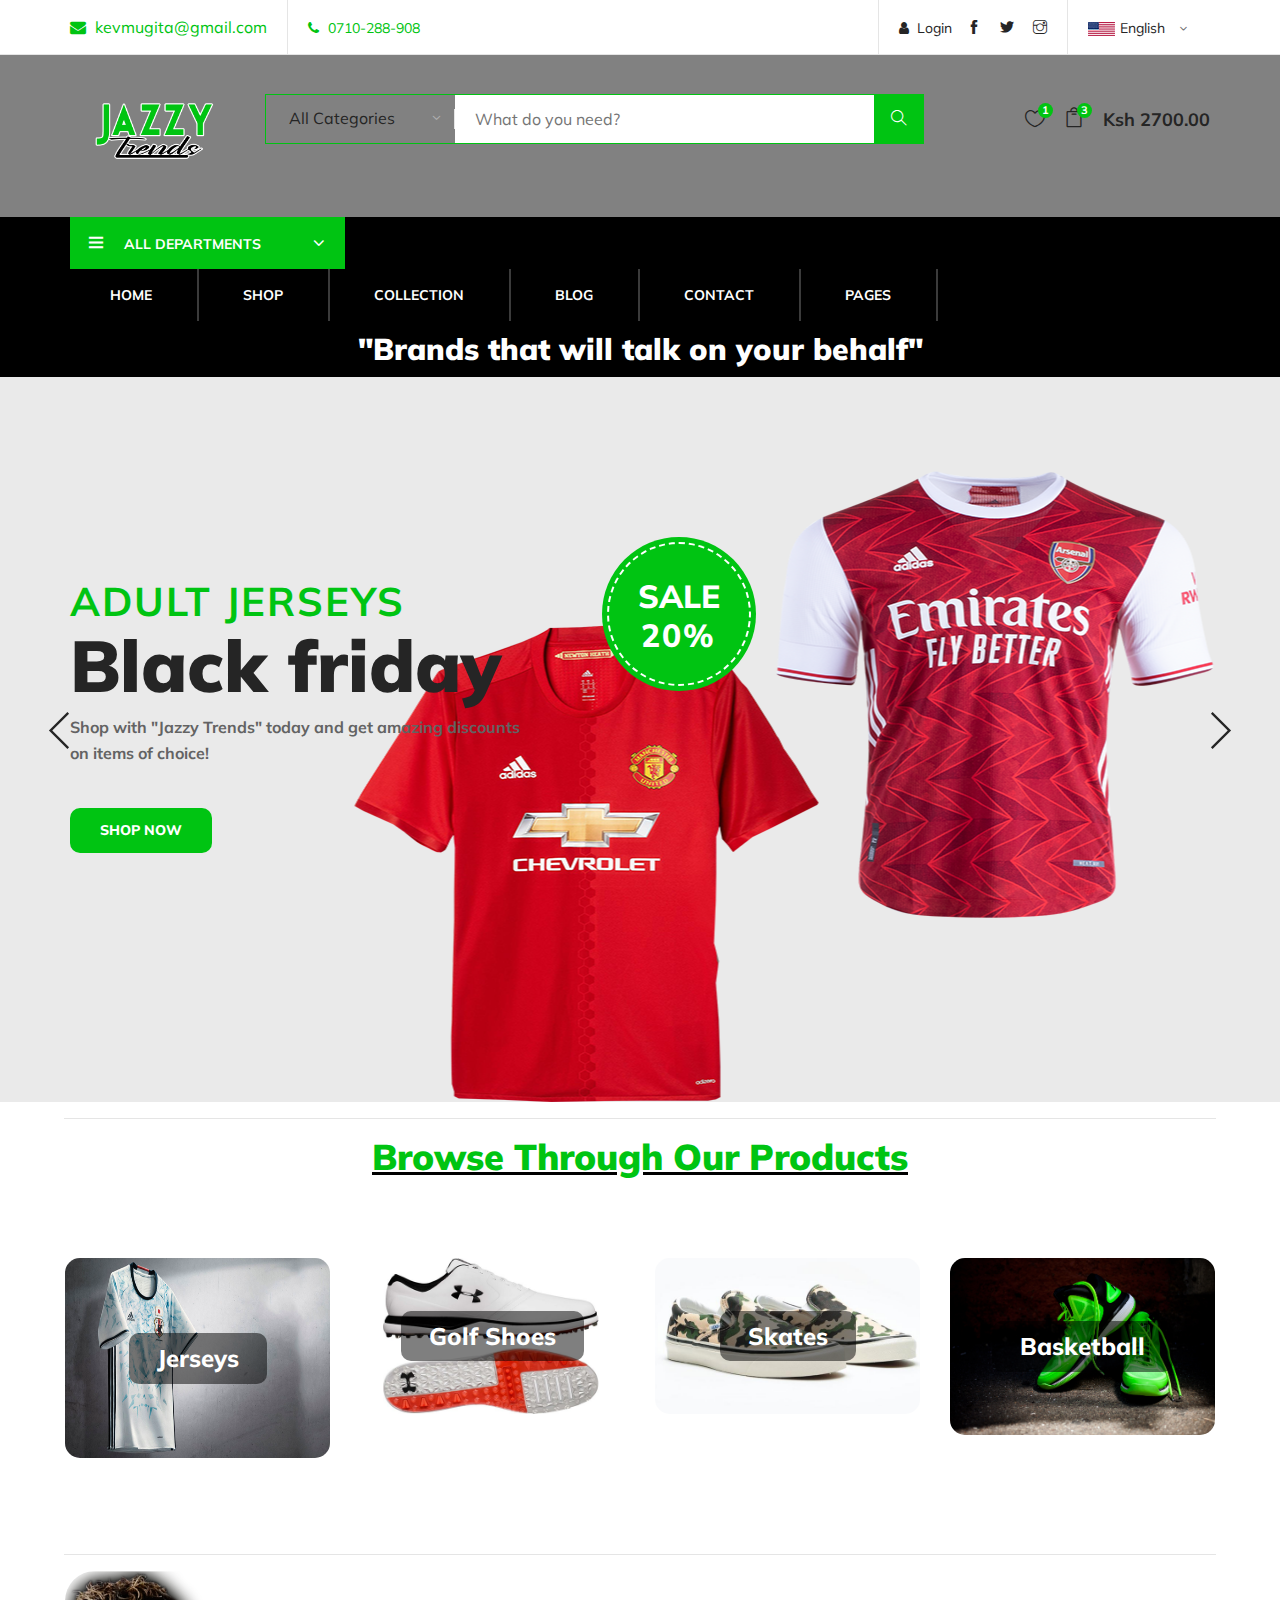
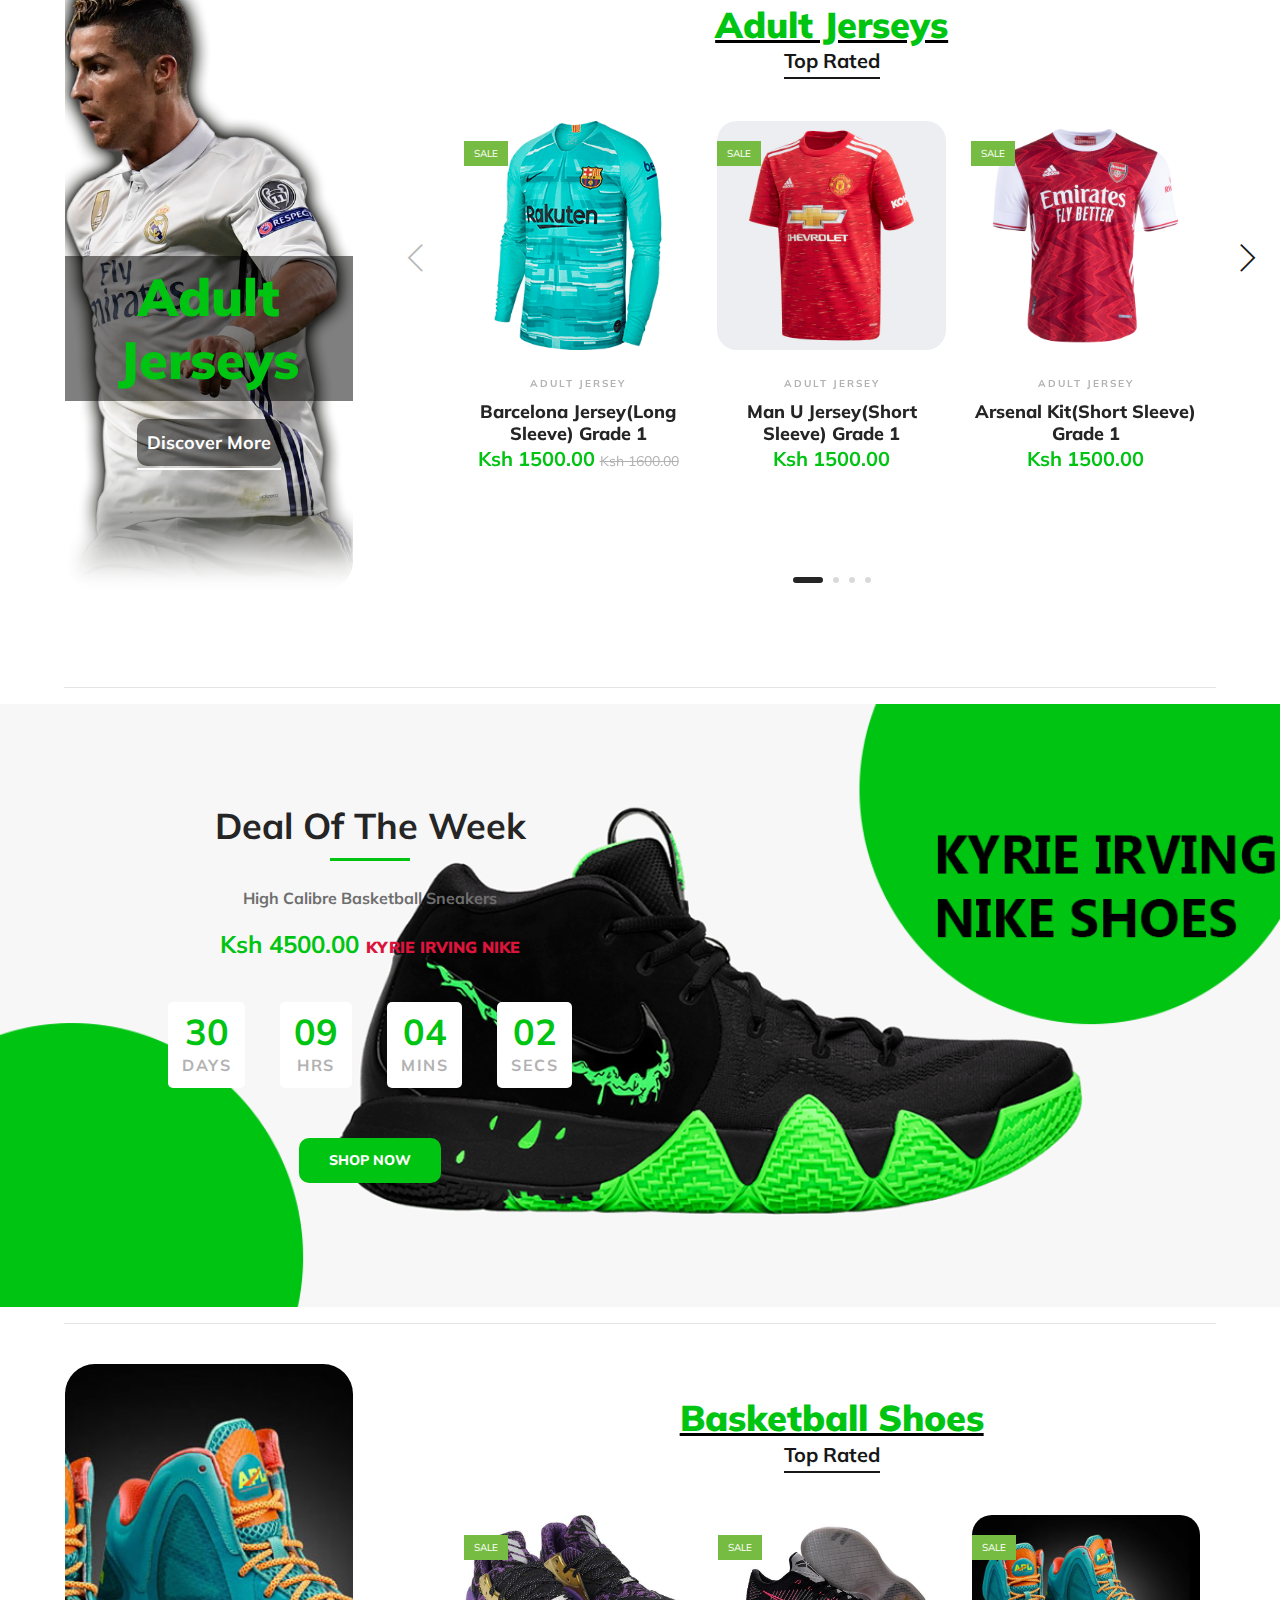
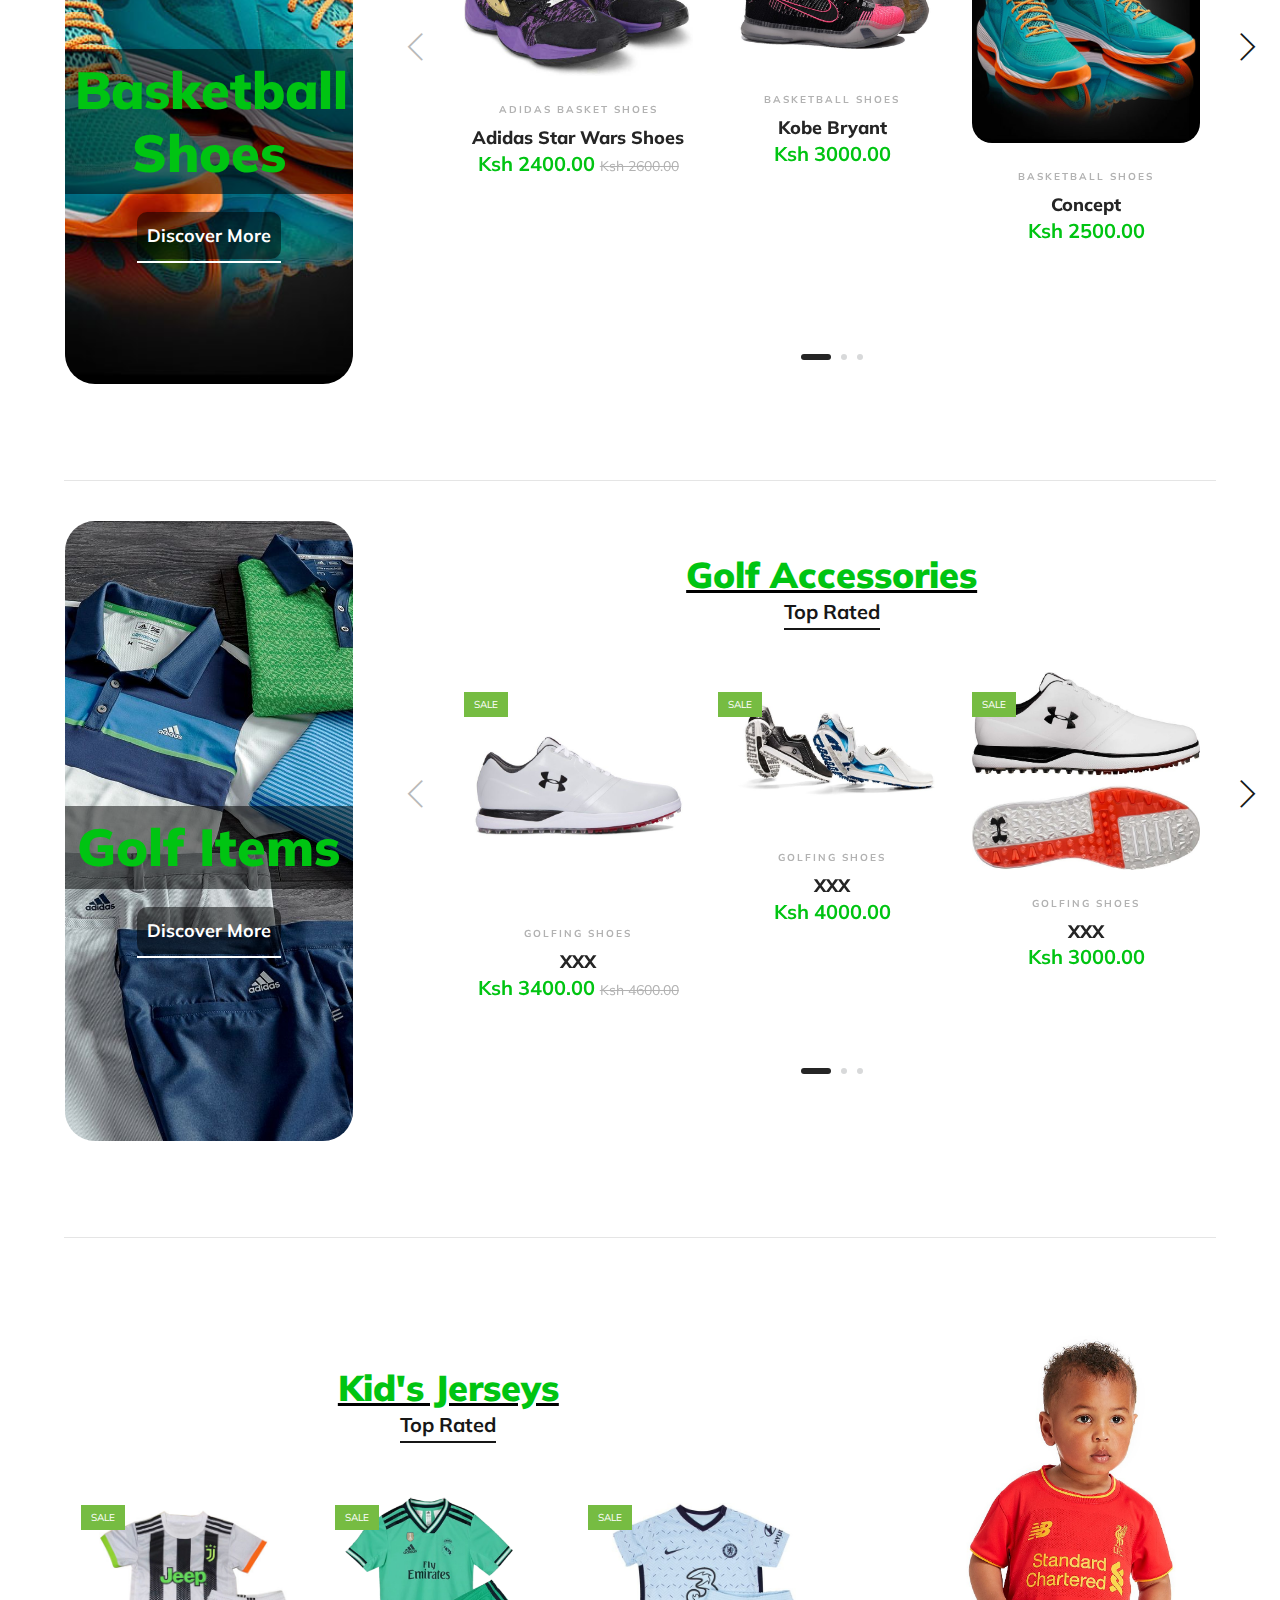
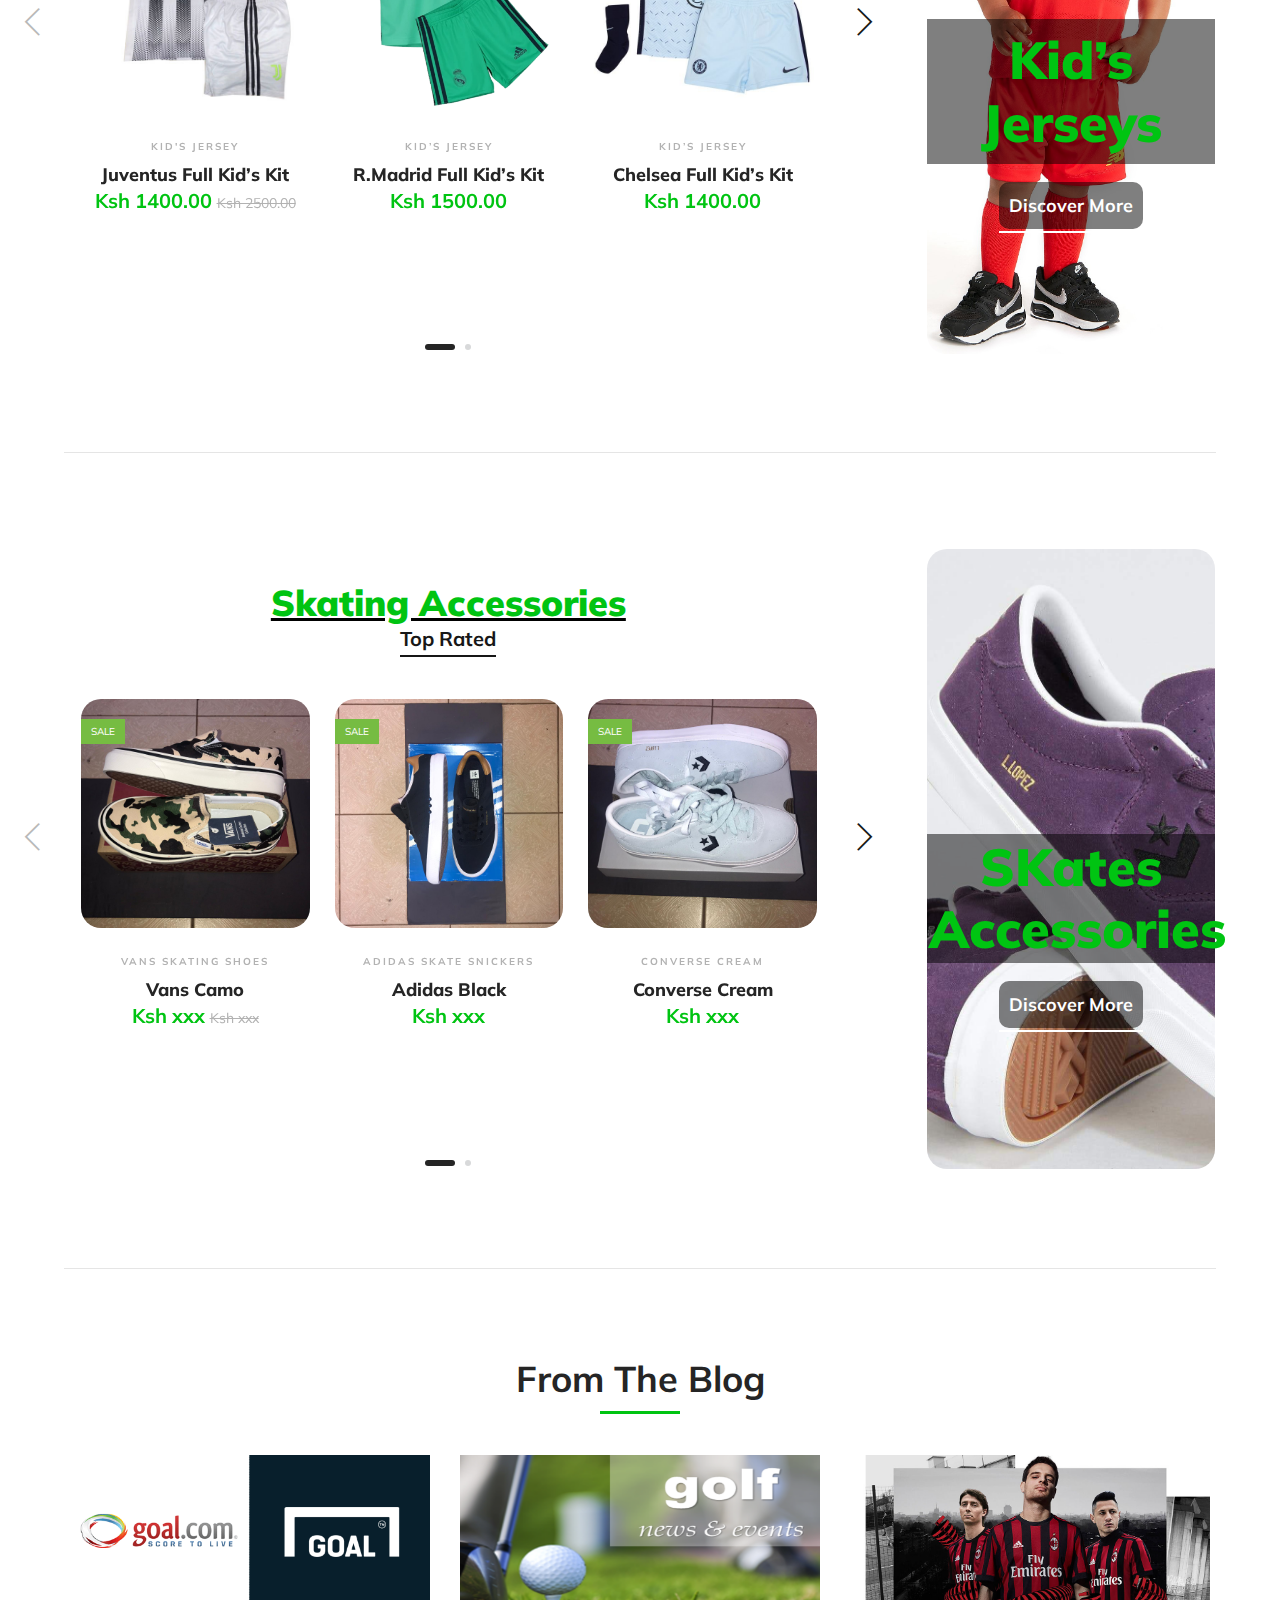
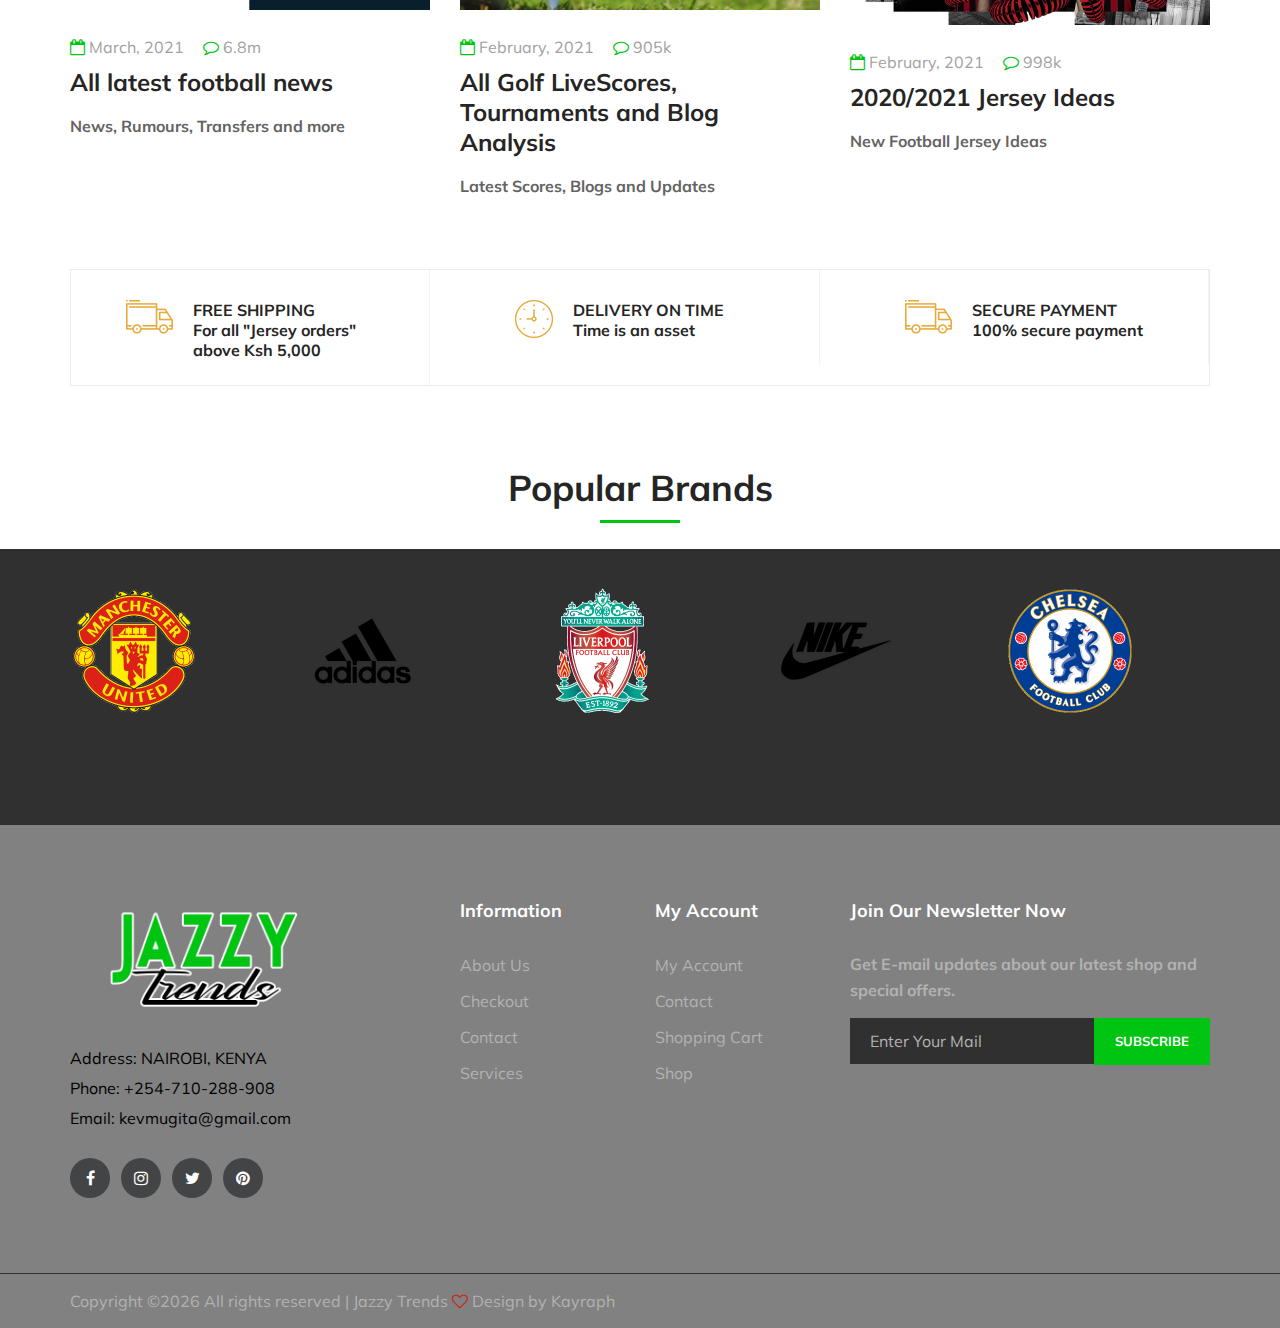
==== commit 56c470ad: "added bball section" ====
--- a/index.html
+++ b/index.html
@@ -74,14 +74,14 @@
                         </div>
                     </div>
                     <div class="col-lg-7 col-md-7">
-                        <!-- <div class="advanced-search">
+                        <div class="advanced-search">
                             <button type="button" class="category-btn">All Categories</button>
                             <div class="input-group">
                                 <input type="text" placeholder="What do you need?">
                                 <button type="button"><i class="ti-search"></i></button>
                             </div>
-                        </div> -->
-                        <h5 style="color: #000000; text-align: center;"><b>"Brands that will talk on your behalf"</b></h5>
+                        </div>
+                       
                     </div>
                     <div class="col-lg-3 text-right col-md-3">
                         <ul class="nav-right">
@@ -207,6 +207,7 @@
 
     <!-- Hero Section Begin -->
     <section class="hero-section">
+        <h3 style="text-align: center; color: white; padding: 10px; background-color: black;"><b>"Brands that will talk on your behalf"</b></h3>
         <div class="hero-items owl-carousel">
             <div class="single-hero-items set-bg" data-setbg="img/hero-2.png">
                 <div class="container">
@@ -282,7 +283,7 @@
                     <div class="single-banner">
                         <img src="skates/vans.png" alt="" style="border-radius: 15px;">
                         <div class="inner-text">
-                           <a href="#skate"><h4>Skates</h4></a>
+                           <a href="#skates"><h4>Skates</h4></a>
                         </div>
                     </div>
                 </div>
@@ -329,7 +330,7 @@
                                 </div>
                                 <ul>
                                     <li class="w-icon active"><a href="#"><i class="icon_bag_alt"></i></a></li>
-                                    <li class="quick-view"><a href="https://api.whatsapp.com/send?phone=+254710288908&text=Hello Jazzy Trends!">Shop Now</a></li>
+                                    <li class="quick-view"><a href="https://api.whatsapp.com/send?phone=+254710288908&text=Hello Jazzy Trends!Am interested in the Barcelona grade 1 Jersey.">Shop Now</a></li>
                                     <li class="w-icon"><a href="#"><i class="fa fa-dollar"></i></a></li>
                                 </ul>
                             </div>
@@ -339,7 +340,7 @@
                                     <h5>Barcelona Jersey(Long Sleeve) Grade 1</h5>
                                 </a>
                                 <div class="product-price">
-                                    Ksh 1400.00
+                                    Ksh 1500.00
                                     <span>Ksh 1600.00</span>
                                 </div>
                             </div>
@@ -353,7 +354,7 @@
                                 </div>
                                 <ul>
                                     <li class="w-icon active"><a href="#"><i class="icon_bag_alt"></i></a></li>
-                                    <li class="quick-view"><a href="https://api.whatsapp.com/send?phone=+254710288908&text=Hello Jazzy Trends!">Shop Now</a></li>
+                                    <li class="quick-view"><a href="https://api.whatsapp.com/send?phone=+254710288908&text=Hello Jazzy Trends!Am interested in this Man u Grade 1 Jersey.">Shop Now</a></li>
                                     <li class="w-icon"><a href="#"><i class="fa fa-dollar"></i></a></li>
                                 </ul>
                             </div>
@@ -363,7 +364,7 @@
                                     <h5>Man U Jersey(Short Sleeve) Grade 1</h5>
                                 </a>
                                 <div class="product-price">
-                                    Ksh 1400.00
+                                    Ksh 1500.00
                                 </div>
                             </div>
                         </div>
@@ -376,7 +377,7 @@
                                 </div>
                                 <ul>
                                     <li class="w-icon active"><a href="#"><i class="icon_bag_alt"></i></a></li>
-                                    <li class="quick-view"><a href="https://api.whatsapp.com/send?phone=+254710288908&text=Hello Jazzy Trends!">Shop Now</a></li>
+                                    <li class="quick-view"><a href="https://api.whatsapp.com/send?phone=+254710288908&text=Hello Jazzy Trends!Am interested in this Arsenal Grede 1 Jersey">Shop Now</a></li>
                                     <li class="w-icon"><a href="#"><i class="fa fa-dollar"></i></a></li>
                                 </ul>
                             </div>
@@ -386,7 +387,7 @@
                                     <h5>Arsenal Kit(Short Sleeve) Grade 1</h5>
                                 </a>
                                 <div class="product-price">
-                                    Ksh 1300.00
+                                    Ksh 1500.00
                                 </div>
                             </div>
                         </div>
@@ -399,7 +400,7 @@
                                 </div>
                                 <ul>
                                     <li class="w-icon active"><a href="#"><i class="icon_bag_alt"></i></a></li>
-                                    <li class="quick-view"><a href="https://api.whatsapp.com/send?phone=+254710288908&text=Hello Jazzy Trends?am ineterested in this adult Jersey!">Shop Now</a></li>
+                                    <li class="quick-view"><a href="https://api.whatsapp.com/send?phone=+254710288908&text=Hello Jazzy Trends?am ineterested in this Real Madrid Grade 1 adult Jersey!">Shop Now</a></li>
                                     <li class="w-icon"><a href="#"><i class="fa fa-dollar"></i></a></li>
                                 </ul>
                             </div>
@@ -409,7 +410,7 @@
                                     <h5>Real Madrid Kit(short Sleeve) Grade 1</h5>
                                 </a>
                                 <div class="product-price">
-                                    Ksh 1400.00
+                                    Ksh 1500.00
                                 </div>
                             </div>
                         </div>
@@ -422,7 +423,7 @@
                                 </div>
                                 <ul>
                                     <li class="w-icon active"><a href="#"><i class="icon_bag_alt"></i></a></li>
-                                    <li class="quick-view"><a href="https://api.whatsapp.com/send?phone=+254710288908&text=Hello Jazzy Trends?am ineterested in this adult Jersey!">Shop Now</a></li>
+                                    <li class="quick-view"><a href="https://api.whatsapp.com/send?phone=+254710288908&text=Hello Jazzy Trends?am ineterested in this B.Dortmund Grade 2 adult Jersey!">Shop Now</a></li>
                                     <li class="w-icon"><a href="#"><i class="fa fa-dollar"></i></a></li>
                                 </ul>
                             </div>
@@ -468,14 +469,14 @@
                                 </div>
                                 <ul>
                                     <li class="w-icon active"><a href="#"><i class="icon_bag_alt"></i></a></li>
-                                    <li class="quick-view"><a href="https://api.whatsapp.com/send?phone=+254710288908&text=Hello Jazzy Trends?am ineterested in this adult Jersey!">Shop Now</a></li>
+                                    <li class="quick-view"><a href="https://api.whatsapp.com/send?phone=+254710288908&text=Hello Jazzy Trends?am ineterested in this Juventus Grade 2 adult Jersey!">Shop Now</a></li>
                                     <li class="w-icon"><a href="#"><i class="fa fa-dollar"></i></a></li>
                                 </ul>
                             </div>
                             <div class="pi-text">
                                 <div class="catagory-name">ADULT JERSEY</div>
                                 <a href="#">
-                                    <h5>chelsea Kit, grade 2</h5>
+                                    <h5>Chelsea Kit, grade 2</h5>
                                 </a>
                                 <div class="product-price">
                                     Ksh 900.00
@@ -491,7 +492,7 @@
                                 </div>
                                 <ul>
                                     <li class="w-icon active"><a href="#"><i class="icon_bag_alt"></i></a></li>
-                                    <li class="quick-view"><a href="https://api.whatsapp.com/send?phone=+254710288908&text=Hello Jazzy Trends?am ineterested in this adult Jersey!">Shop Now</a></li>
+                                    <li class="quick-view"><a href="https://api.whatsapp.com/send?phone=+254710288908&text=Hello Jazzy Trends?am ineterested in this Napoli Grade 2 adult Jersey!">Shop Now</a></li>
                                     <li class="w-icon"><a href="#"><i class="fa fa-dollar"></i></a></li>
                                 </ul>
                             </div>
@@ -499,6 +500,75 @@
                                 <div class="catagory-name">ADULT JERSEY</div>
                                 <a href="#">
                                     <h5>Napoli Kit, Grade 2</h5>
+                                </a>
+                                <div class="product-price">
+                                    Ksh 900.00
+                                </div>
+                            </div>
+                        </div>
+                        <div class="product-item">
+                            <div class="pi-pic">
+                                <img src="jerseys/live.png" alt="" style="border-radius: 20px;">
+                                <div class="sale">Sale</div>
+                                <div class="icon">
+                                    <i class="icon_heart_alt"></i>
+                                </div>
+                                <ul>
+                                    <li class="w-icon active"><a href="#"><i class="icon_bag_alt"></i></a></li>
+                                    <li class="quick-view"><a href="https://api.whatsapp.com/send?phone=+254710288908&text=Hello Jazzy Trends?am ineterested in this Liverpool Grade 2 adult Jersey!">Shop Now</a></li>
+                                    <li class="w-icon"><a href="#"><i class="fa fa-dollar"></i></a></li>
+                                </ul>
+                            </div>
+                            <div class="pi-text">
+                                <div class="catagory-name">ADULT JERSEY</div>
+                                <a href="#">
+                                    <h5>Liverpool, Grade 2</h5>
+                                </a>
+                                <div class="product-price">
+                                    Ksh 900.00
+                                </div>
+                            </div>
+                        </div>
+                        <div class="product-item">
+                            <div class="pi-pic">
+                                <img src="jerseys/tot2.jpg" alt="" style="border-radius: 20px;">
+                                <div class="sale">Sale</div>
+                                <div class="icon">
+                                    <i class="icon_heart_alt"></i>
+                                </div>
+                                <ul>
+                                    <li class="w-icon active"><a href="#"><i class="icon_bag_alt"></i></a></li>
+                                    <li class="quick-view"><a href="https://api.whatsapp.com/send?phone=+254710288908&text=Hello Jazzy Trends?am ineterested in this Tottenham Grade 2 adult Jersey!">Shop Now</a></li>
+                                    <li class="w-icon"><a href="#"><i class="fa fa-dollar"></i></a></li>
+                                </ul>
+                            </div>
+                            <div class="pi-text">
+                                <div class="catagory-name">ADULT JERSEY</div>
+                                <a href="#">
+                                    <h5>Tottenham Kit, Grade 2</h5>
+                                </a>
+                                <div class="product-price">
+                                    Ksh 900.00
+                                </div>
+                            </div>
+                        </div>
+                        <div class="product-item">
+                            <div class="pi-pic">
+                                <img src="jerseys/psg.png" alt="" style="border-radius: 20px;">
+                                <div class="sale">Sale</div>
+                                <div class="icon">
+                                    <i class="icon_heart_alt"></i>
+                                </div>
+                                <ul>
+                                    <li class="w-icon active"><a href="#"><i class="icon_bag_alt"></i></a></li>
+                                    <li class="quick-view"><a href="https://api.whatsapp.com/send?phone=+254710288908&text=Hello Jazzy Trends?am ineterested in this PSG Grade 2 adult Jersey!">Shop Now</a></li>
+                                    <li class="w-icon"><a href="#"><i class="fa fa-dollar"></i></a></li>
+                                </ul>
+                            </div>
+                            <div class="pi-text">
+                                <div class="catagory-name">ADULT JERSEY</div>
+                                <a href="#">
+                                    <h5>Paris Saint Germain, Grade 2</h5>
                                 </a>
                                 <div class="product-price">
                                     Ksh 900.00
@@ -551,6 +621,224 @@
     </div>
     </section>
     <!-- Deal Of The Week Section End -->
+    <hr style="width: 90%;">
+    <!-- Men Banner Section Begin -->
+    <br>
+    <section class="women-banner spad" id="basket">
+       <div class="container-fluid">
+           <div class="row">
+               <div class="col-lg-3">
+                   <div class="product-large set-bg" data-setbg="shoes/concept.jpg" style="border-radius: 30px;">
+                       <h2>Basketball Shoes</h2>
+                       <a href="#">Discover More</a>
+                   </div>
+               </div>
+               <div class="col-lg-8 offset-lg-1">
+                   <div class="filter-control">
+                       <ul>
+                           <h2 style="text-align: center; color: #00c412; font-weight: 900; text-decoration: #000 underline;">Basketball Shoes</h2>
+                           <li class="active" style="font-weight: bold;">Top Rated</li>
+                           <!-- <li>HandBag</li>
+                           <li>Shoes</li>
+                           <li>Accessories</li> -->
+                       </ul>
+                   </div>
+                   <div class="product-slider owl-carousel">
+                       <div class="product-item">
+                           <div class="pi-pic">
+                               <img src="shoes/starwars.jpg" alt="" style="border-radius: 20px;">
+                               <div class="sale">Sale</div>
+                               <div class="icon">
+                                   <i class="icon_heart_alt"></i>
+                               </div>
+                               <ul>
+                                   <li class="w-icon active"><a href="#"><i class="icon_bag_alt"></i></a></li>
+                                   <li class="quick-view"><a href="https://api.whatsapp.com/send?phone=+254716439692&text=Hello Jazzy Trends!Am interested in this Star Wars adidas BBall Shoes.">Shop Now</a></li>
+                                   <li class="w-icon"><a href="#"><i class="fa fa-dollar"></i></a></li>
+                               </ul>
+                           </div>
+                           <div class="pi-text">
+                               <div class="catagory-name">Adidas basket Shoes</div>
+                               <a href="#">
+                                   <h5>Adidas Star Wars Shoes</h5>
+                               </a>
+                               <div class="product-price">
+                                   Ksh 2400.00
+                                   <span>Ksh 2600.00</span>
+                               </div>
+                           </div>
+                       </div>
+                       <div class="product-item">
+                           <div class="pi-pic">
+                               <img src="shoes/kobe3.jpg" alt="" style="border-radius: 20px;">
+                               <div class="sale">Sale</div>
+                               <div class="icon">
+                                   <i class="icon_heart_alt"></i>
+                               </div>
+                               <ul>
+                                   <li class="w-icon active"><a href="#"><i class="icon_bag_alt"></i></a></li>
+                                   <li class="quick-view"><a href="https://api.whatsapp.com/send?phone=+254716439692&text=Hello Jazzy Trends!Am interested in this Kobe Bryant BBall shoes.">Shop Now</a></li>
+                                   <li class="w-icon"><a href="#"><i class="fa fa-dollar"></i></a></li>
+                               </ul>
+                           </div>
+                           <div class="pi-text">
+                               <div class="catagory-name">Basketball Shoes</div>
+                               <a href="#">
+                                   <h5>Kobe Bryant</h5>
+                               </a>
+                               <div class="product-price">
+                                   Ksh 3000.00
+                               </div>
+                           </div>
+                       </div>
+                       <div class="product-item">
+                           <div class="pi-pic">
+                               <img src="shoes/concept.jpg" alt="" style="border-radius: 20px;">
+                               <div class="sale">Sale</div>
+                               <div class="icon">
+                                   <i class="icon_heart_alt"></i>
+                               </div>
+                               <ul>
+                                   <li class="w-icon active"><a href="#"><i class="icon_bag_alt"></i></a></li>
+                                   <li class="quick-view"><a href="https://api.whatsapp.com/send?phone=+254716439692&text=Hello Jazzy Trends!Am interested in the Concept BBall Shoes.">Shop Now</a></li>
+                                   <li class="w-icon"><a href="#"><i class="fa fa-dollar"></i></a></li>
+                               </ul>
+                           </div>
+                           <div class="pi-text">
+                               <div class="catagory-name">Basketball Shoes</div>
+                               <a href="#">
+                                   <h5>Concept</h5>
+                               </a>
+                               <div class="product-price">
+                                   Ksh 2500.00
+                               </div>
+                           </div>
+                       </div>
+                       <div class="product-item">
+                           <div class="pi-pic">
+                               <img src="shoes/kyrie.png" alt="" style="border-radius: 20px;">
+                               <div class="sale">Sale</div>
+                               <div class="icon">
+                                   <i class="icon_heart_alt"></i>
+                               </div>
+                               <ul>
+                                   <li class="w-icon active"><a href="#"><i class="icon_bag_alt"></i></a></li>
+                                   <li class="quick-view"><a href="https://api.whatsapp.com/send?phone=+254716439692&text=Hello Jazzy Trends!AM interested in this Kyrie Irving BBall Shoes.">Shop Now</a></li>
+                                  <li class="w-icon"><a href="#"><i class="fa fa-dollar"></i></a></li>
+                               </ul>
+                           </div>
+                           <div class="pi-text">
+                               <div class="catagory-name">Basketball Shoes</div>
+                               <a href="#">
+                                   <h5>Kyrie Irving</h5>
+                               </a>
+                               <div class="product-price">
+                                   Ksh 3200.00
+                               </div>
+                           </div>
+                       </div>
+                       <div class="product-item">
+                           <div class="pi-pic">
+                               <img src="shoes/nikes.jpeg" alt="" style="border-radius: 20px;">
+                               <div class="sale">Sale</div>
+                               <div class="icon">
+                                   <i class="icon_heart_alt"></i>
+                               </div>
+                               <ul>
+                                   <li class="w-icon active"><a href="#"><i class="icon_bag_alt"></i></a></li>
+                                   <li class="quick-view"><a href="https://api.whatsapp.com/send?phone=+254716439692&text=Hello Jazzy Trends!Am interested in this nike BBall shoes.">Shop Now</a></li>
+                                   <li class="w-icon"><a href="#"><i class="fa fa-dollar"></i></a></li>
+                               </ul>
+                           </div>
+                           <div class="pi-text">
+                               <div class="catagory-name">Basketball Shoes</div>
+                               <a href="#">
+                                   <h5>Nike</h5>
+                               </a>
+                               <div class="product-price">
+                                   Ksh 3500.00
+                               </div>
+                           </div>
+                       </div>
+                       <div class="product-item">
+                           <div class="pi-pic">
+                               <img src="shoes/jordan.jpg" alt="" style="border-radius: 20px;">
+                               <div class="sale">Sale</div>
+                               <div class="icon">
+                                   <i class="icon_heart_alt"></i>
+                               </div>
+                               <ul>
+                                   <li class="w-icon active"><a href="#"><i class="icon_bag_alt"></i></a></li>
+                                   <li class="quick-view"><a href="https://api.whatsapp.com/send?phone=+254716439692&text=Hello Jazzy Trends!Am interested in this Nike Jumpman BBall Shoes.">Shop Now</a></li>
+                                   <li class="w-icon"><a href="#"><i class="fa fa-dollar"></i></a></li>
+                               </ul>
+                           </div>
+                           <div class="pi-text">
+                               <div class="catagory-name">Basketball Shoes</div>
+                               <a href="#">
+                                   <h5>
+                                    Rebel
+                                    Nike Jumpman Diamond Mid Mens Basketball Shoes</h5>
+                               </a>
+                               <div class="product-price">
+                                   Ksh 3000.00
+                               </div>
+                           </div>
+                       </div>
+                       <div class="product-item">
+                           <div class="pi-pic">
+                               <img src="shoes/ewingconcept.jpg" alt="" style="border-radius: 20px;">
+                               <div class="sale">Sale</div>
+                               <div class="icon">
+                                   <i class="icon_heart_alt"></i>
+                               </div>
+                               <ul>
+                                   <li class="w-icon active"><a href="#"><i class="icon_bag_alt"></i></a></li>
+                                   <li class="quick-view"><a href="https://api.whatsapp.com/send?phone=+254716439692&text=Hello Jazzy Trends!Am Interested this Ewing Concept BBall Shoes. ">Shop Now</a></li>
+                                   <li class="w-icon"><a href="#"><i class="fa fa-dollar"></i></a></li>
+                               </ul>
+                           </div>
+                           <div class="pi-text">
+                               <div class="catagory-name">Basketball Shoes</div>
+                               <a href="#">
+                                   <h5>Ewing Concept</h5>
+                                   <meta property="og:description" content="description" />
+                                   <meta property="og:image" content="/shoes/ewingconcept.jpg" />
+                               </a>
+                               <div class="product-price">
+                                   Ksh 3500.00
+                               </div>
+                           </div>
+                       </div>
+                       <div class="product-item">
+                           <div class="pi-pic">
+                               <img src="shoes/foamone.jpg" alt="" style="border-radius: 20px;">
+                               <div class="sale">Sale</div>
+                               <div class="icon">
+                                   <i class="icon_heart_alt"></i>
+                               </div>
+                               <ul>
+                                   <li class="w-icon active"><a href="#"><i class="icon_bag_alt"></i></a></li>
+                                   <li class="quick-view"><a href="https://api.whatsapp.com/send?phone=+254716439692&text=Hello Jazzy Trends!Am interested in this Foam One BBall shoes.">Shop Now</a></li>
+                                   <li class="w-icon"><a href="#"><i class="fa fa-dollar"></i></a></li>
+                               </ul>
+                           </div>
+                           <div class="pi-text">
+                               <div class="catagory-name">Basketball Shoes</div>
+                               <a href="#">
+                                   <h5>Foam One Basketball Shoes</h5>
+                               </a>
+                               <div class="product-price">
+                                   Ksh 2800.00
+                               </div>
+                           </div>
+                       </div>
+                   </div>
+               </div>
+           </div>
+       </div>
+   </section>
+   <!-- Men Banner Section End -->
     <hr style="width: 90%;">
  <!-- Men Banner Section Begin -->
  <br>
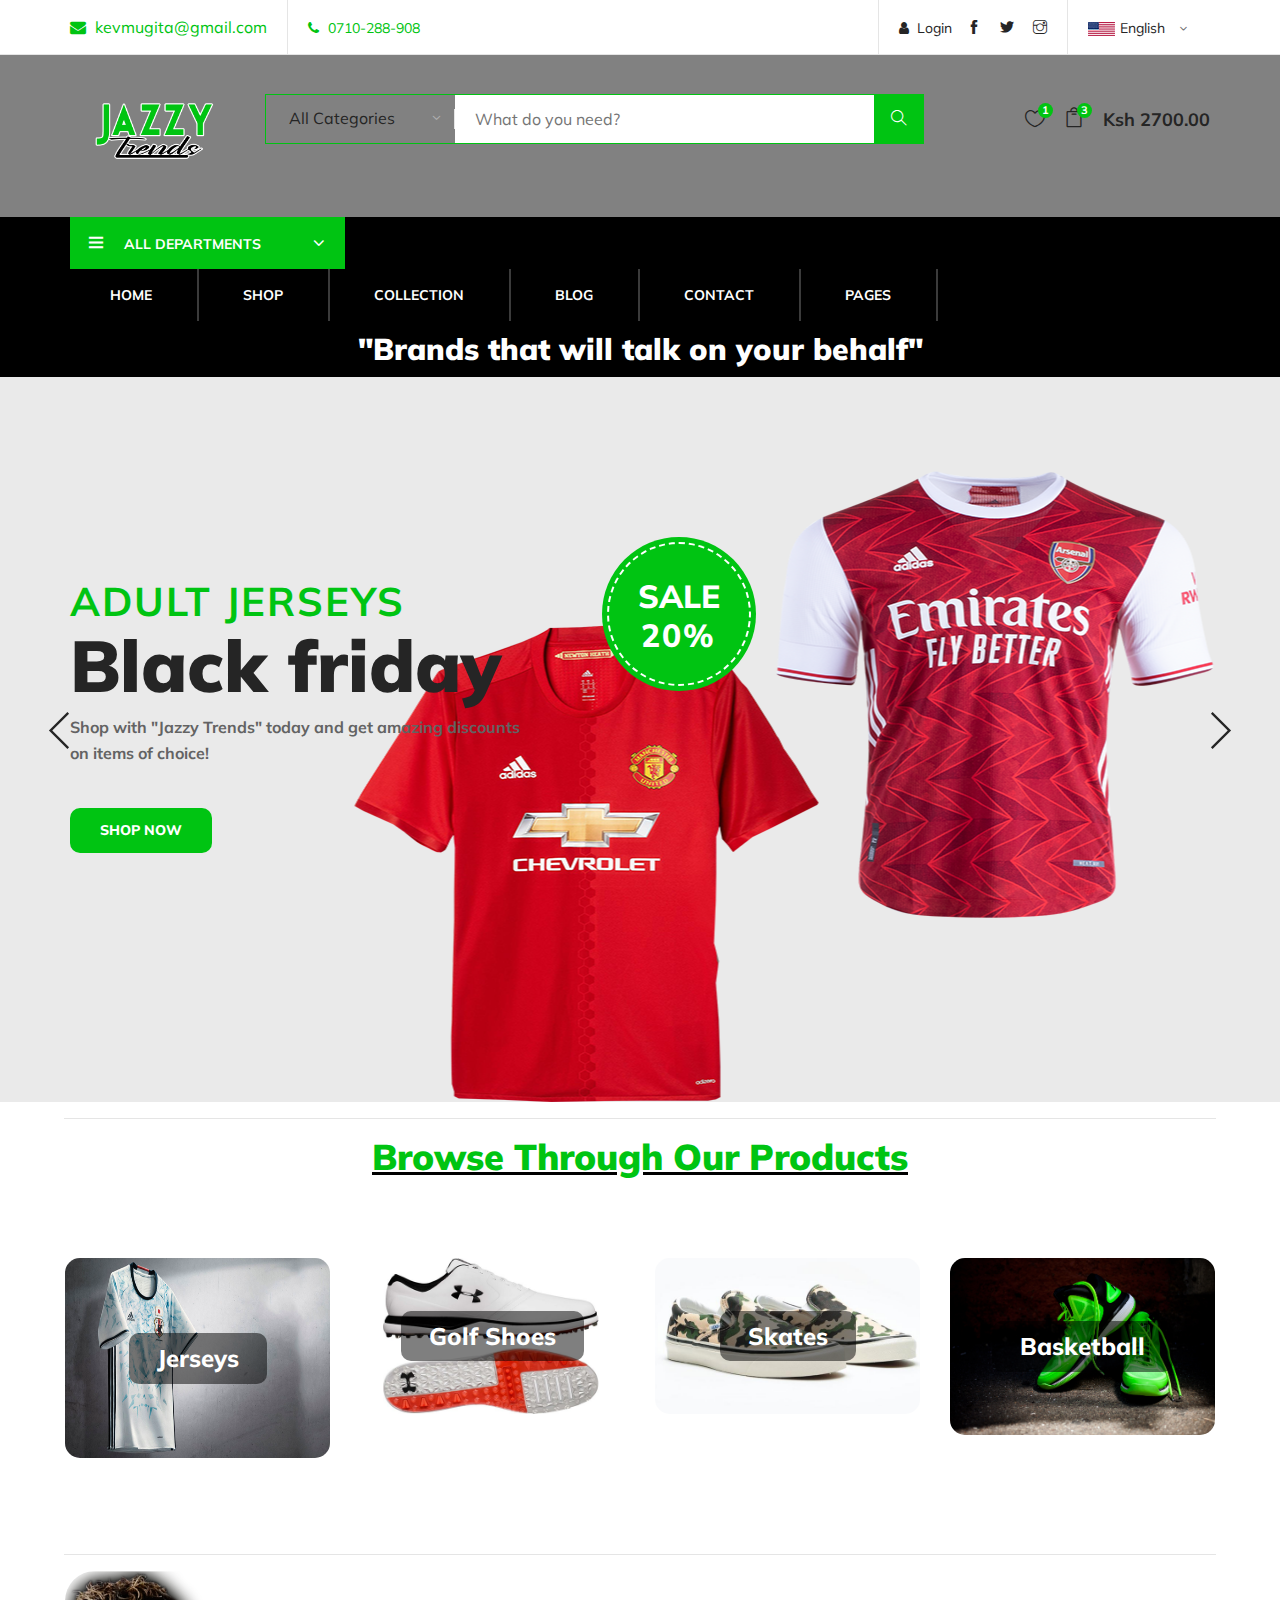
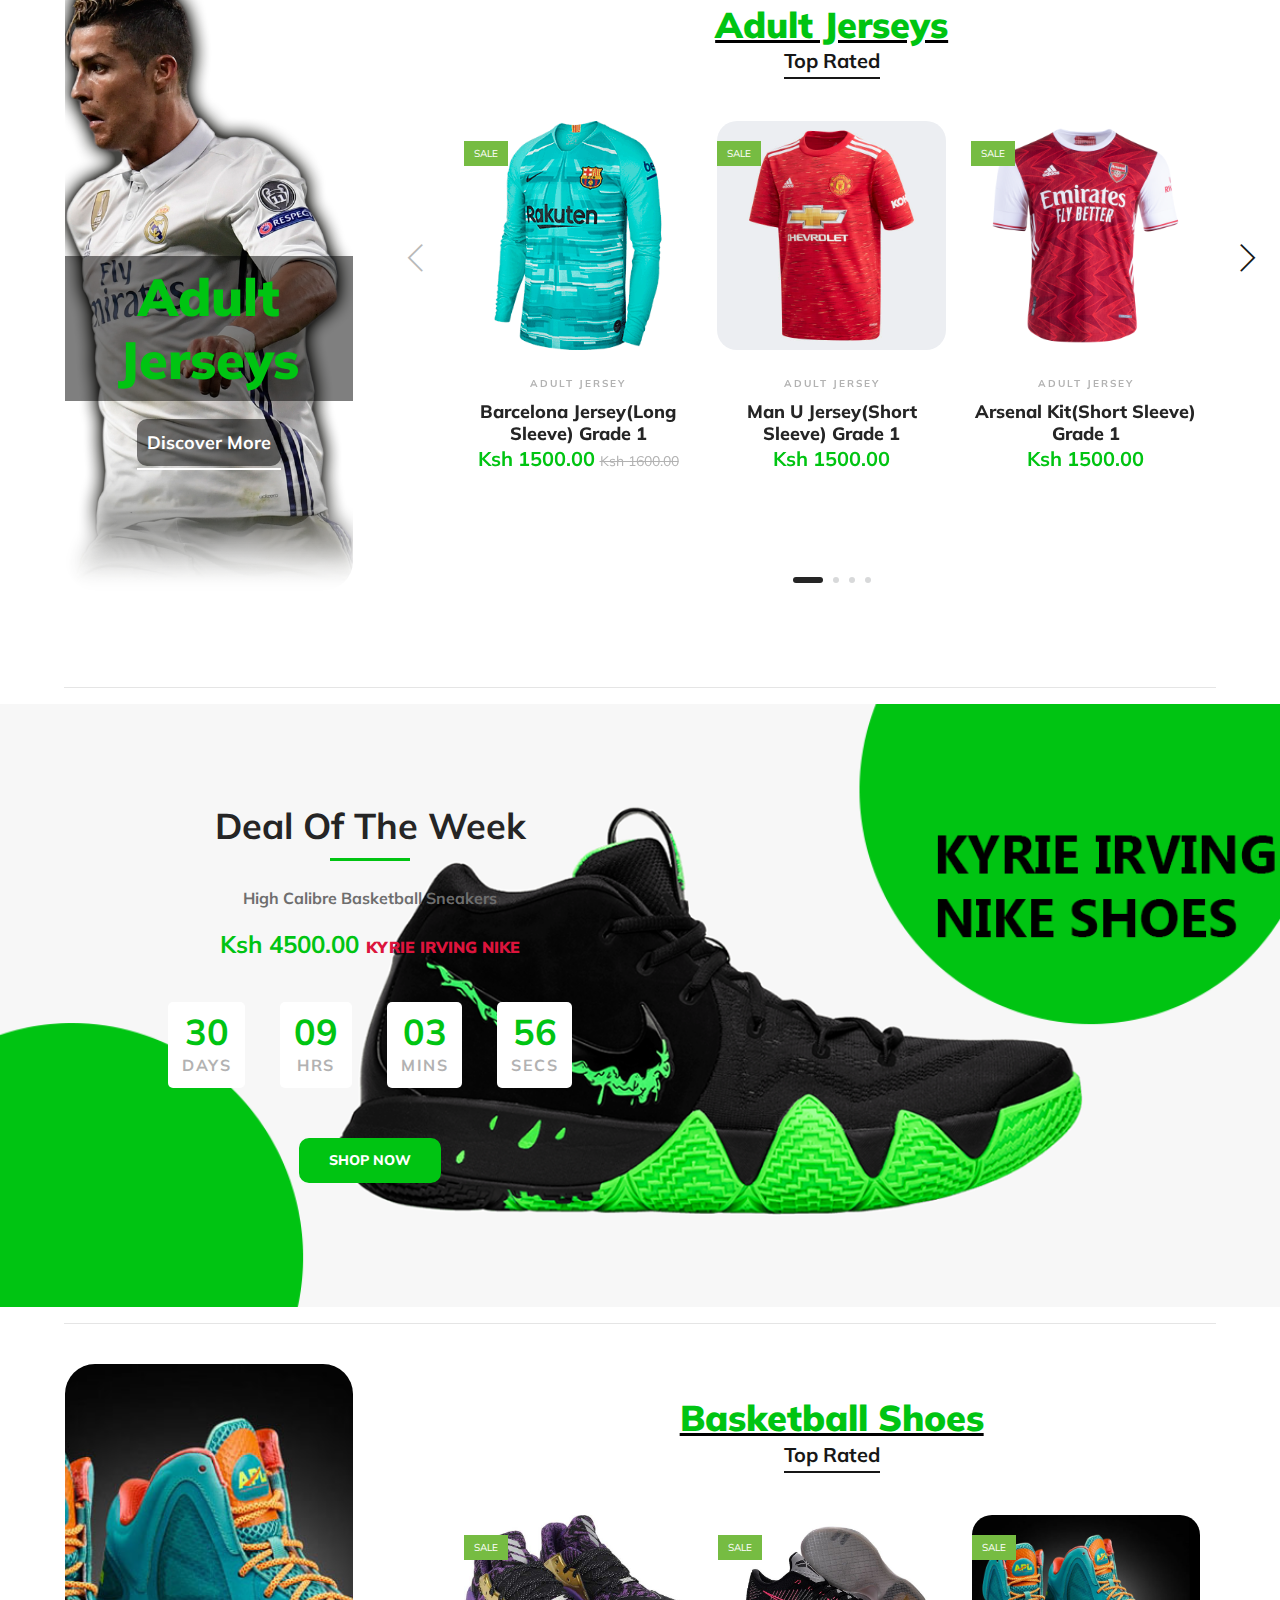
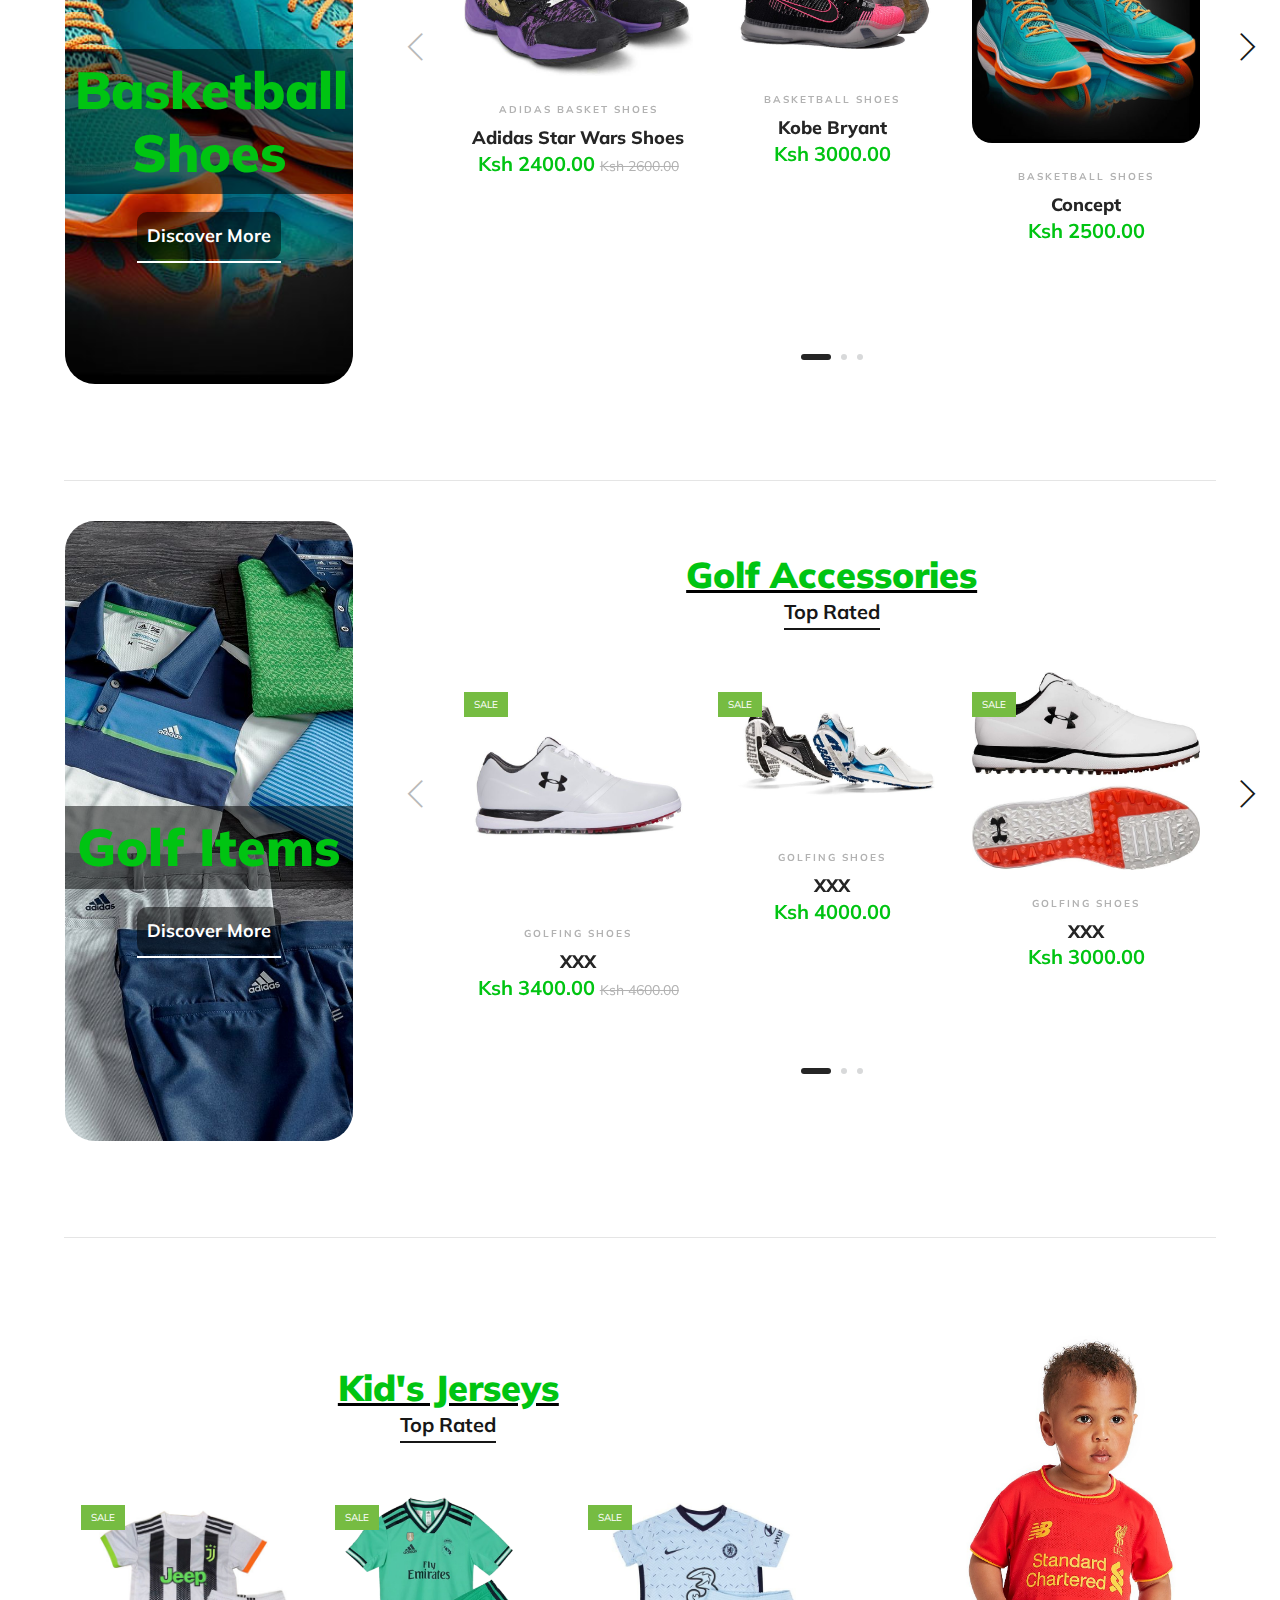
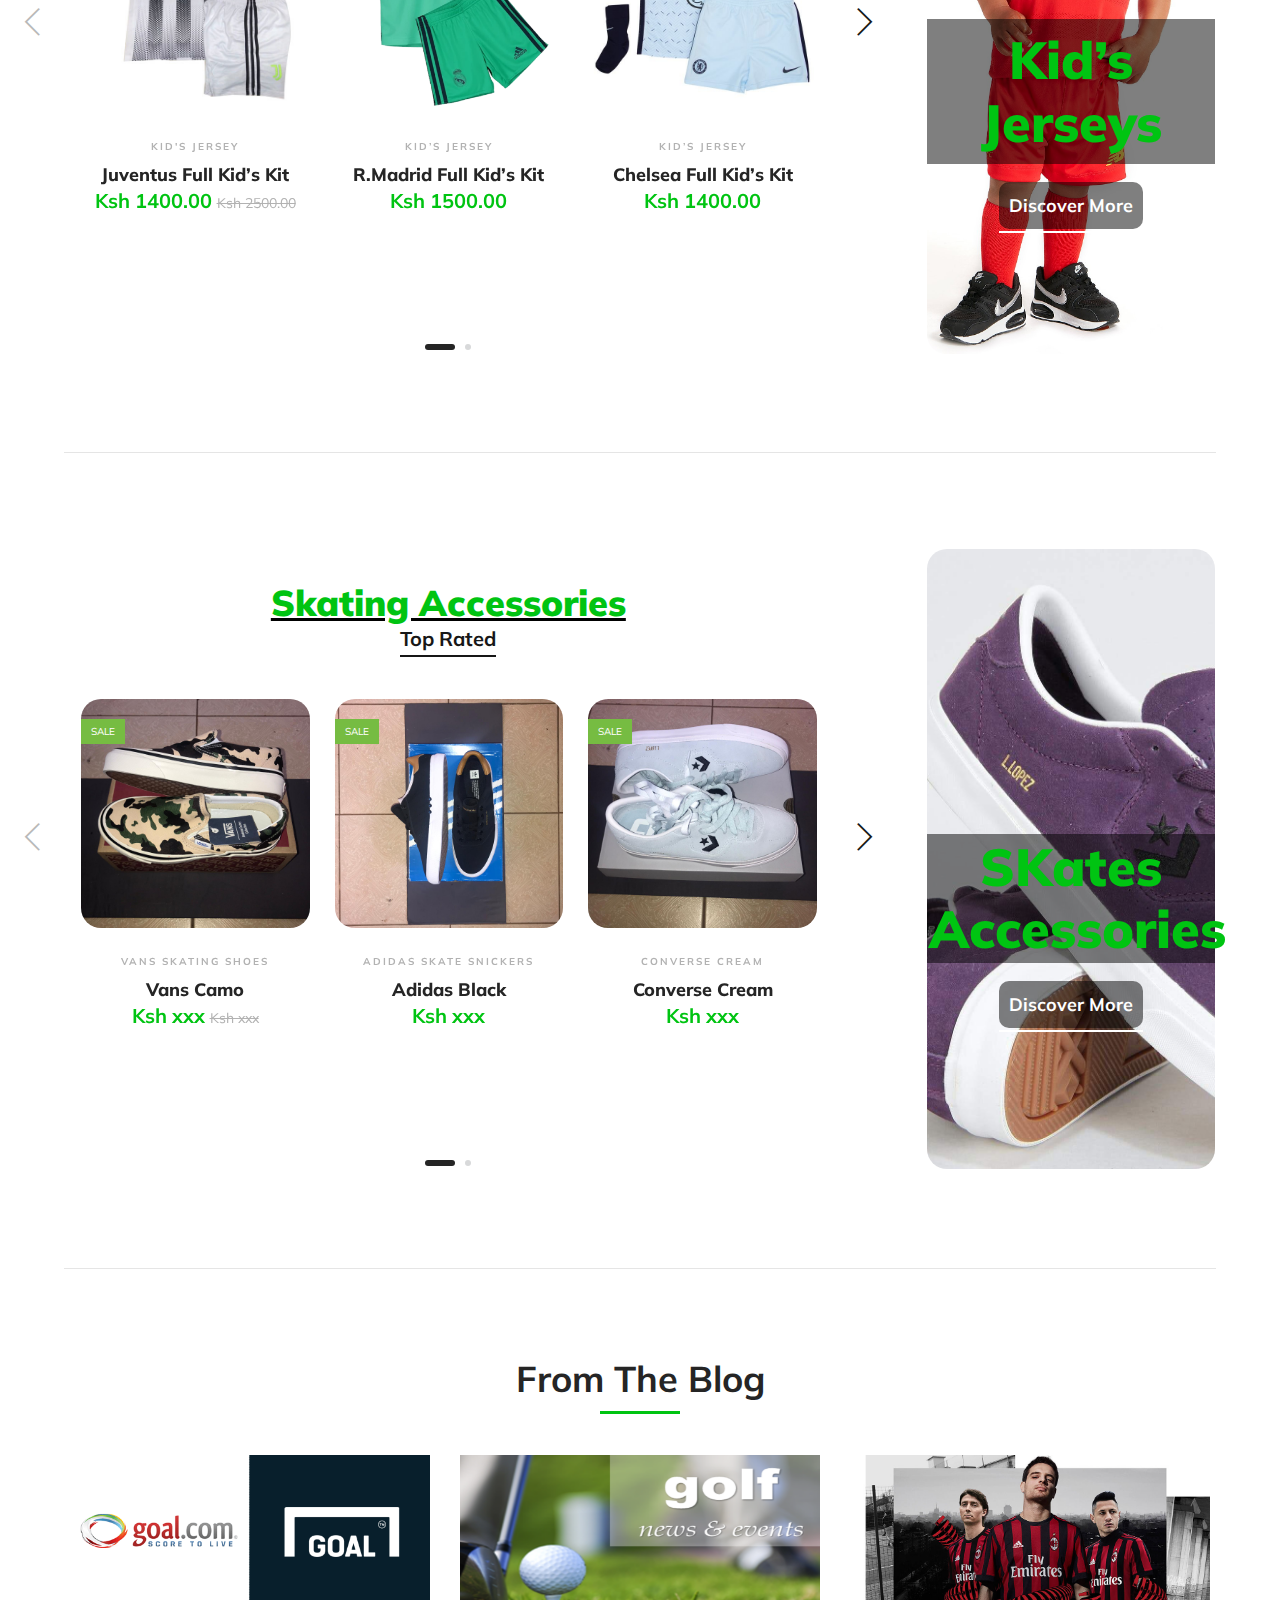
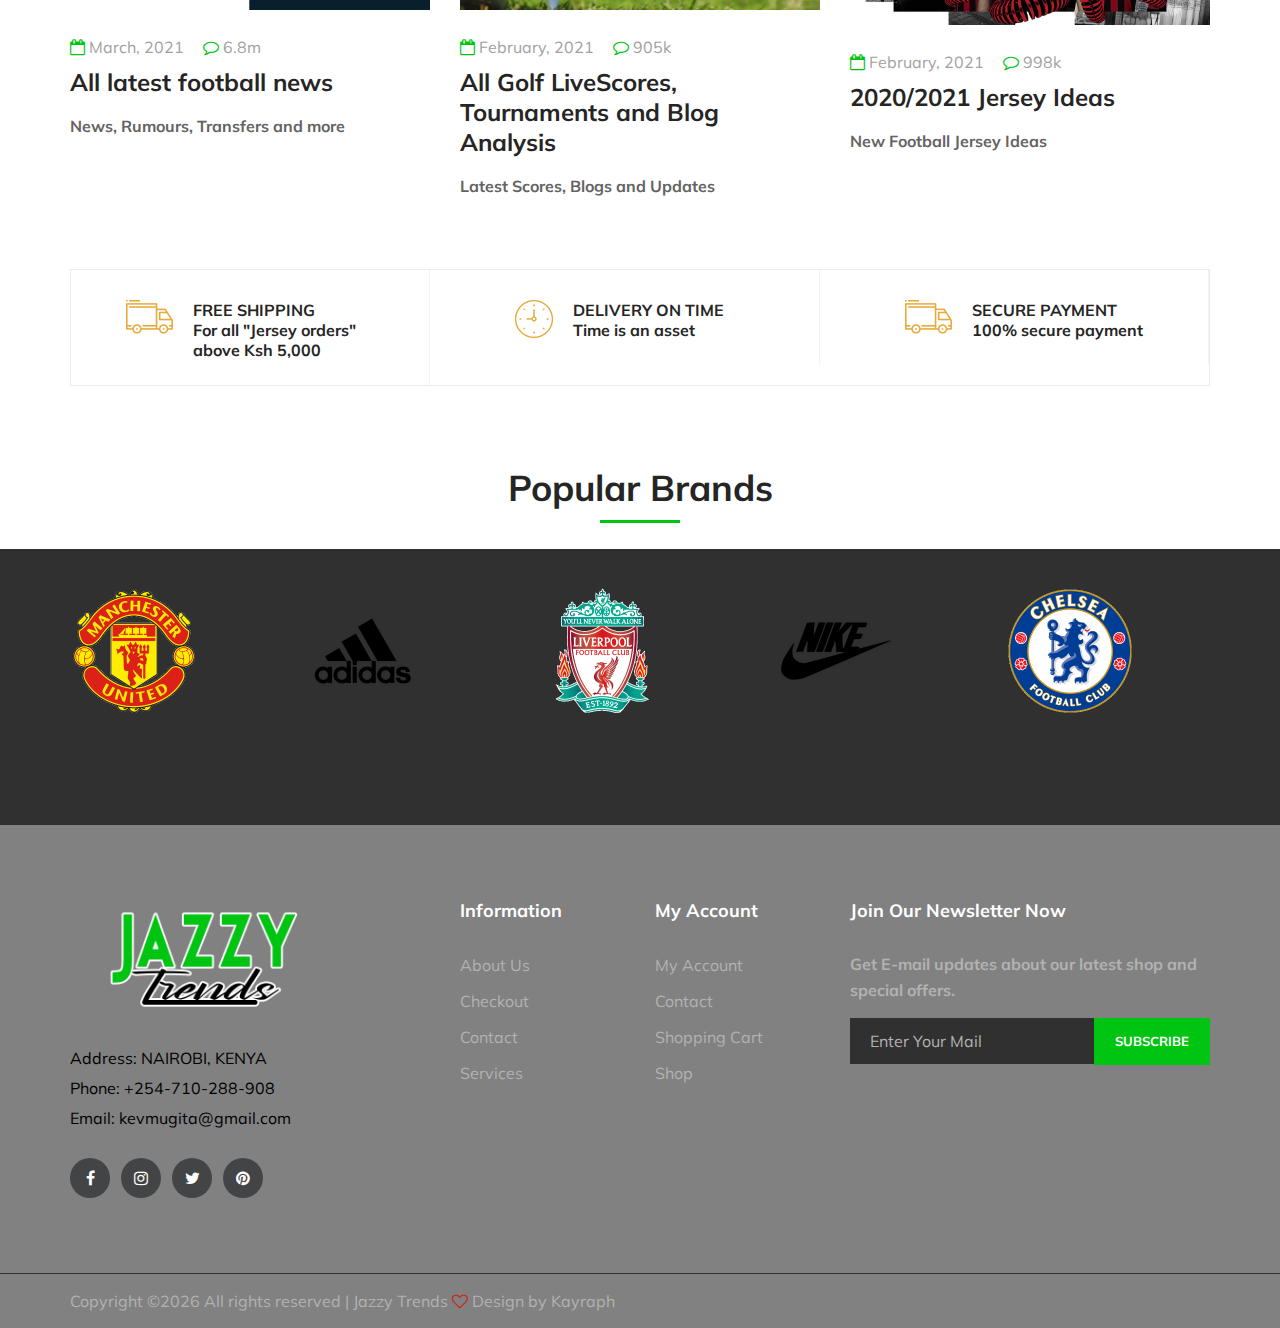
==== commit aac2100f: "added meta tag" ====
--- a/index.html
+++ b/index.html
@@ -3,8 +3,8 @@
 
 <head>
     <meta charset="UTF-8">
-    <meta name="description" content="Fashi Template">
-    <meta name="keywords" content="Fashi, unica, creative, html">
+    <meta name="description" content="Jazzy Trends">
+    <meta name="keywords" content="Jazzy, unica, creative, html">
     <meta name="viewport" content="width=device-width, initial-scale=1.0">
     <meta http-equiv="X-UA-Compatible" content="ie=edge">
     <title>Jazzy Trends</title>
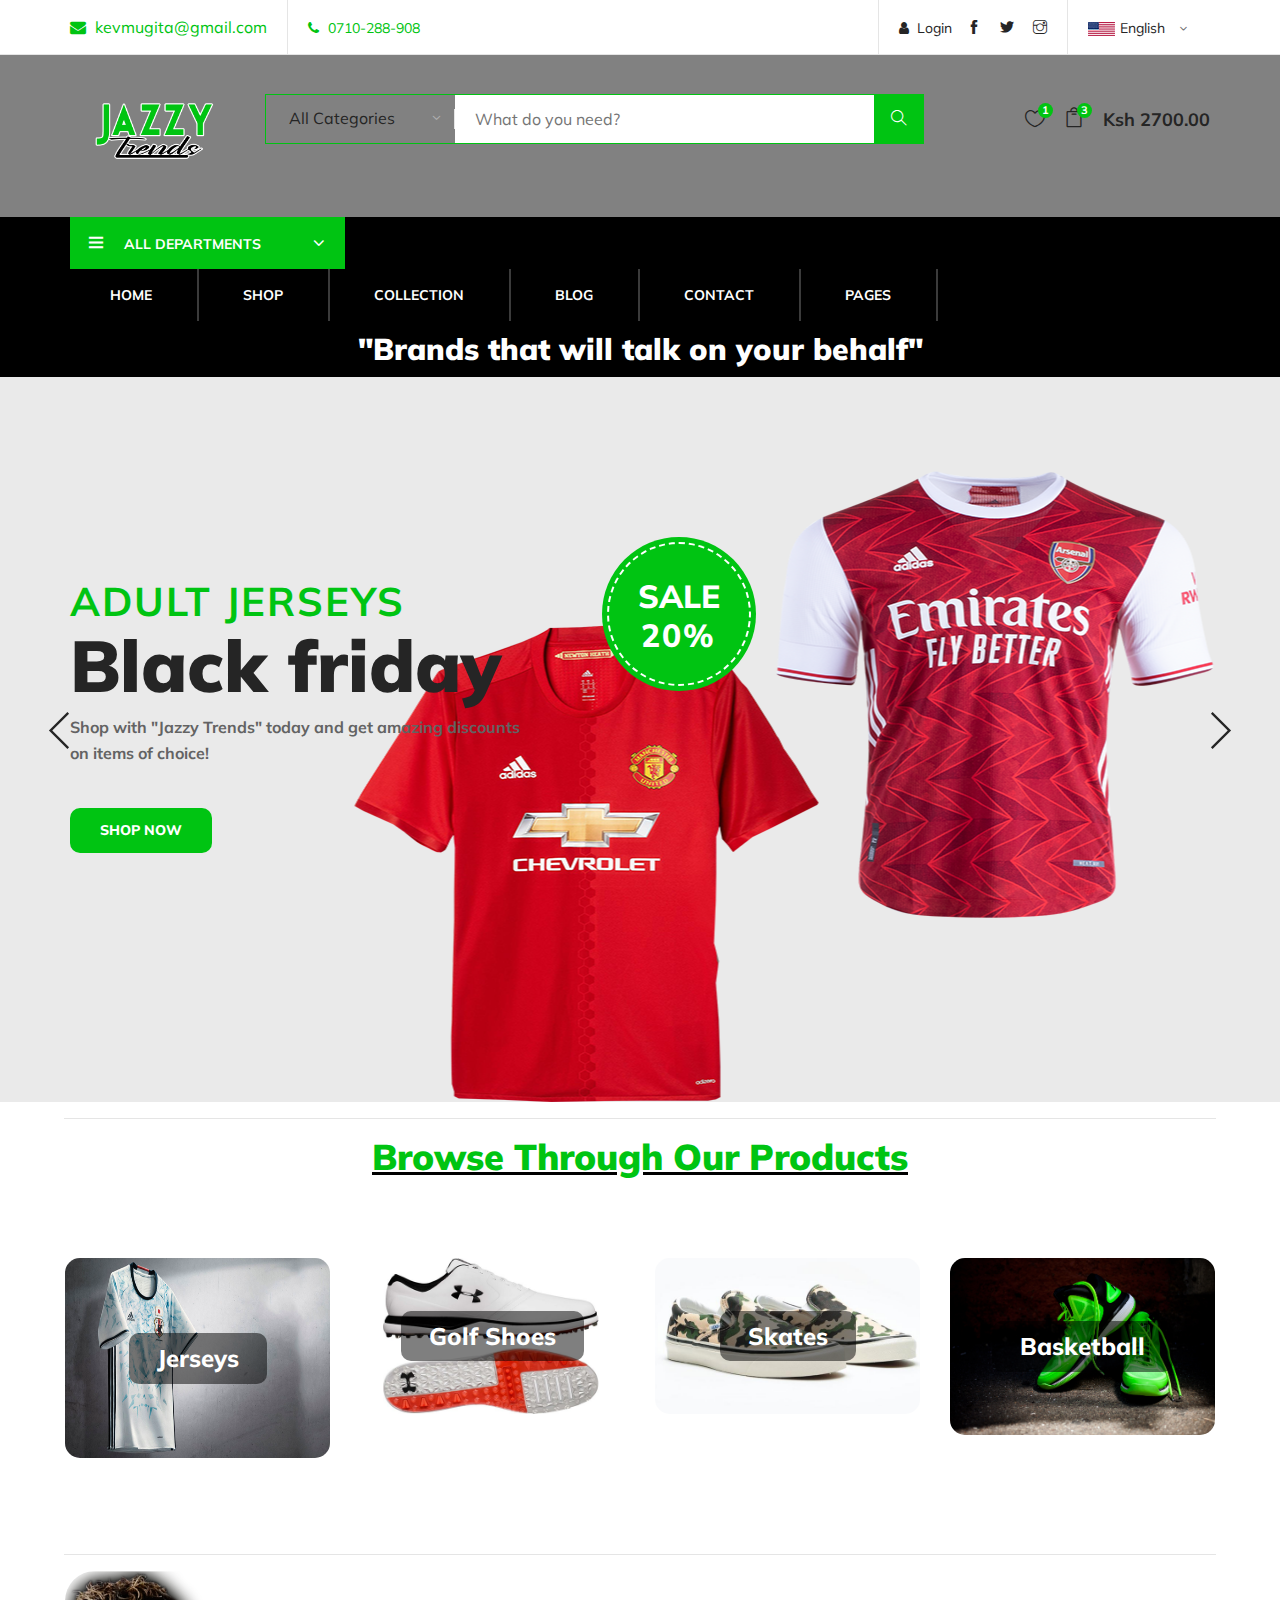
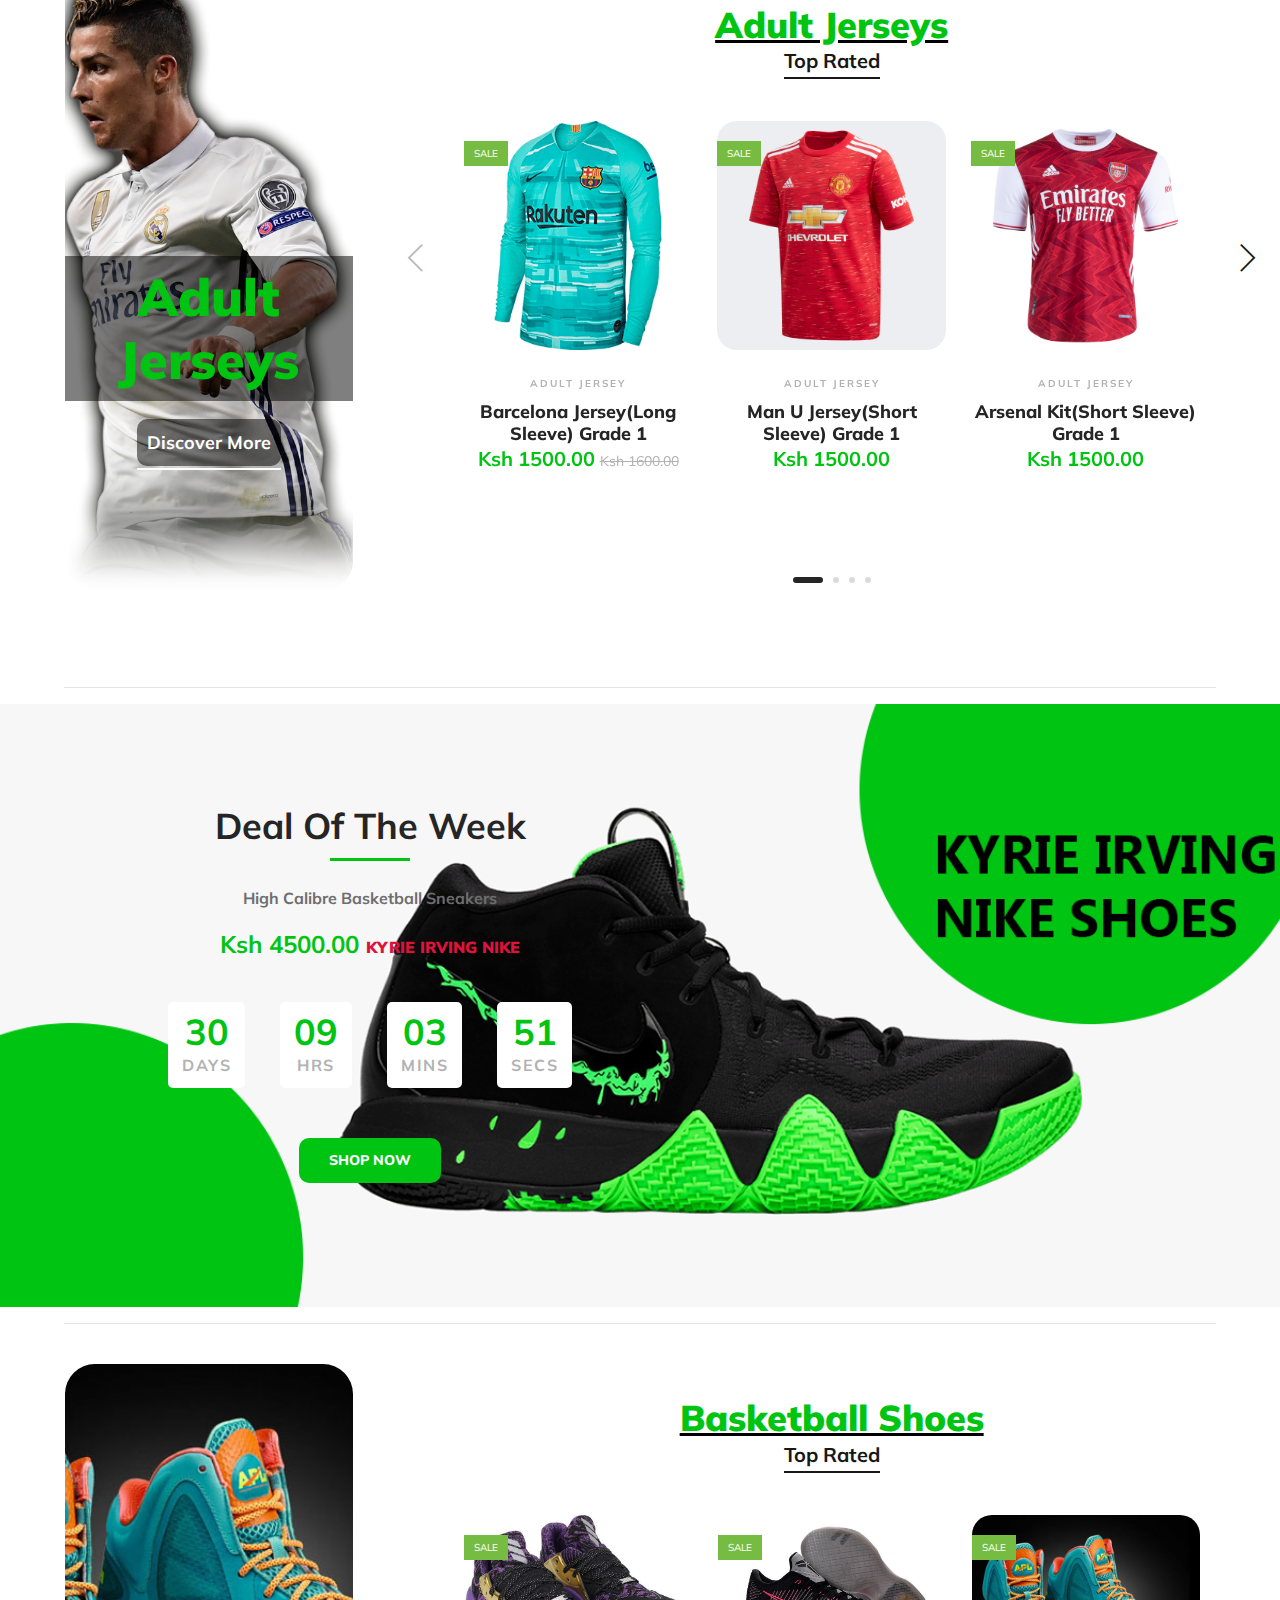
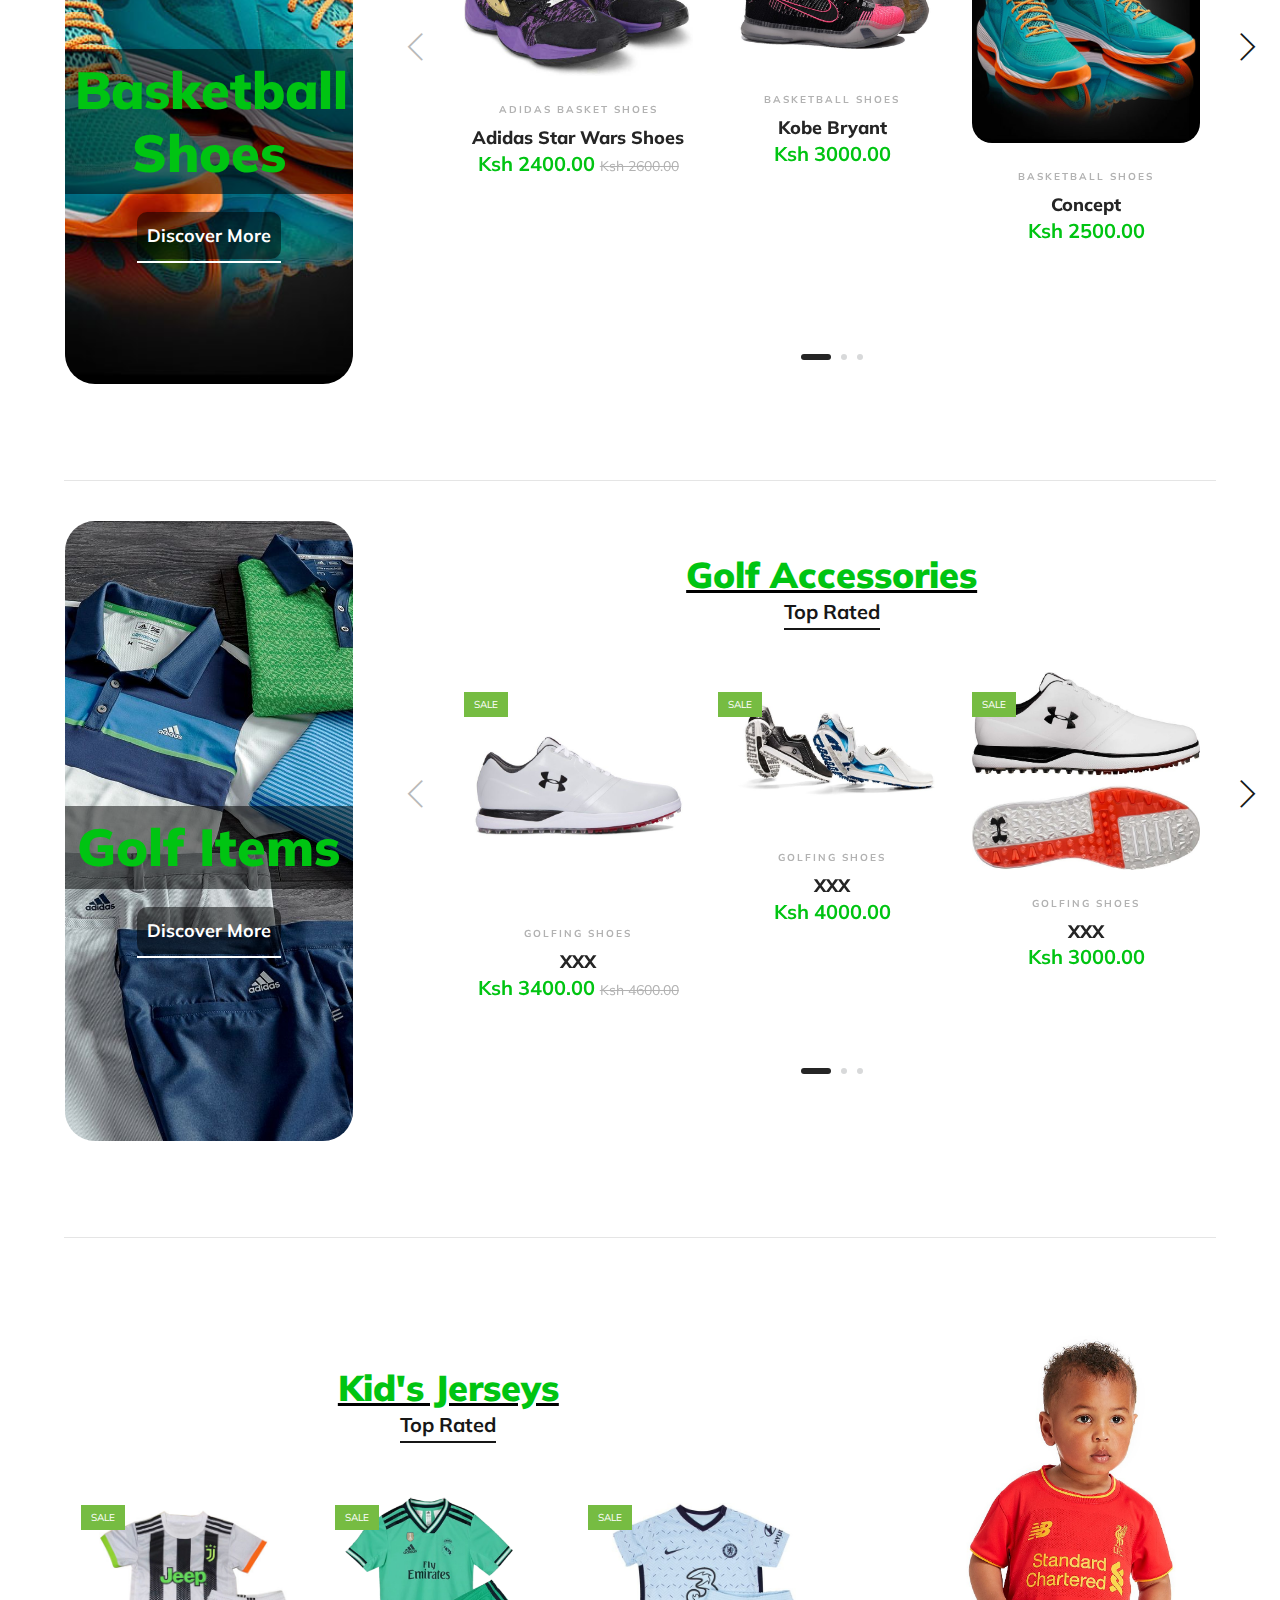
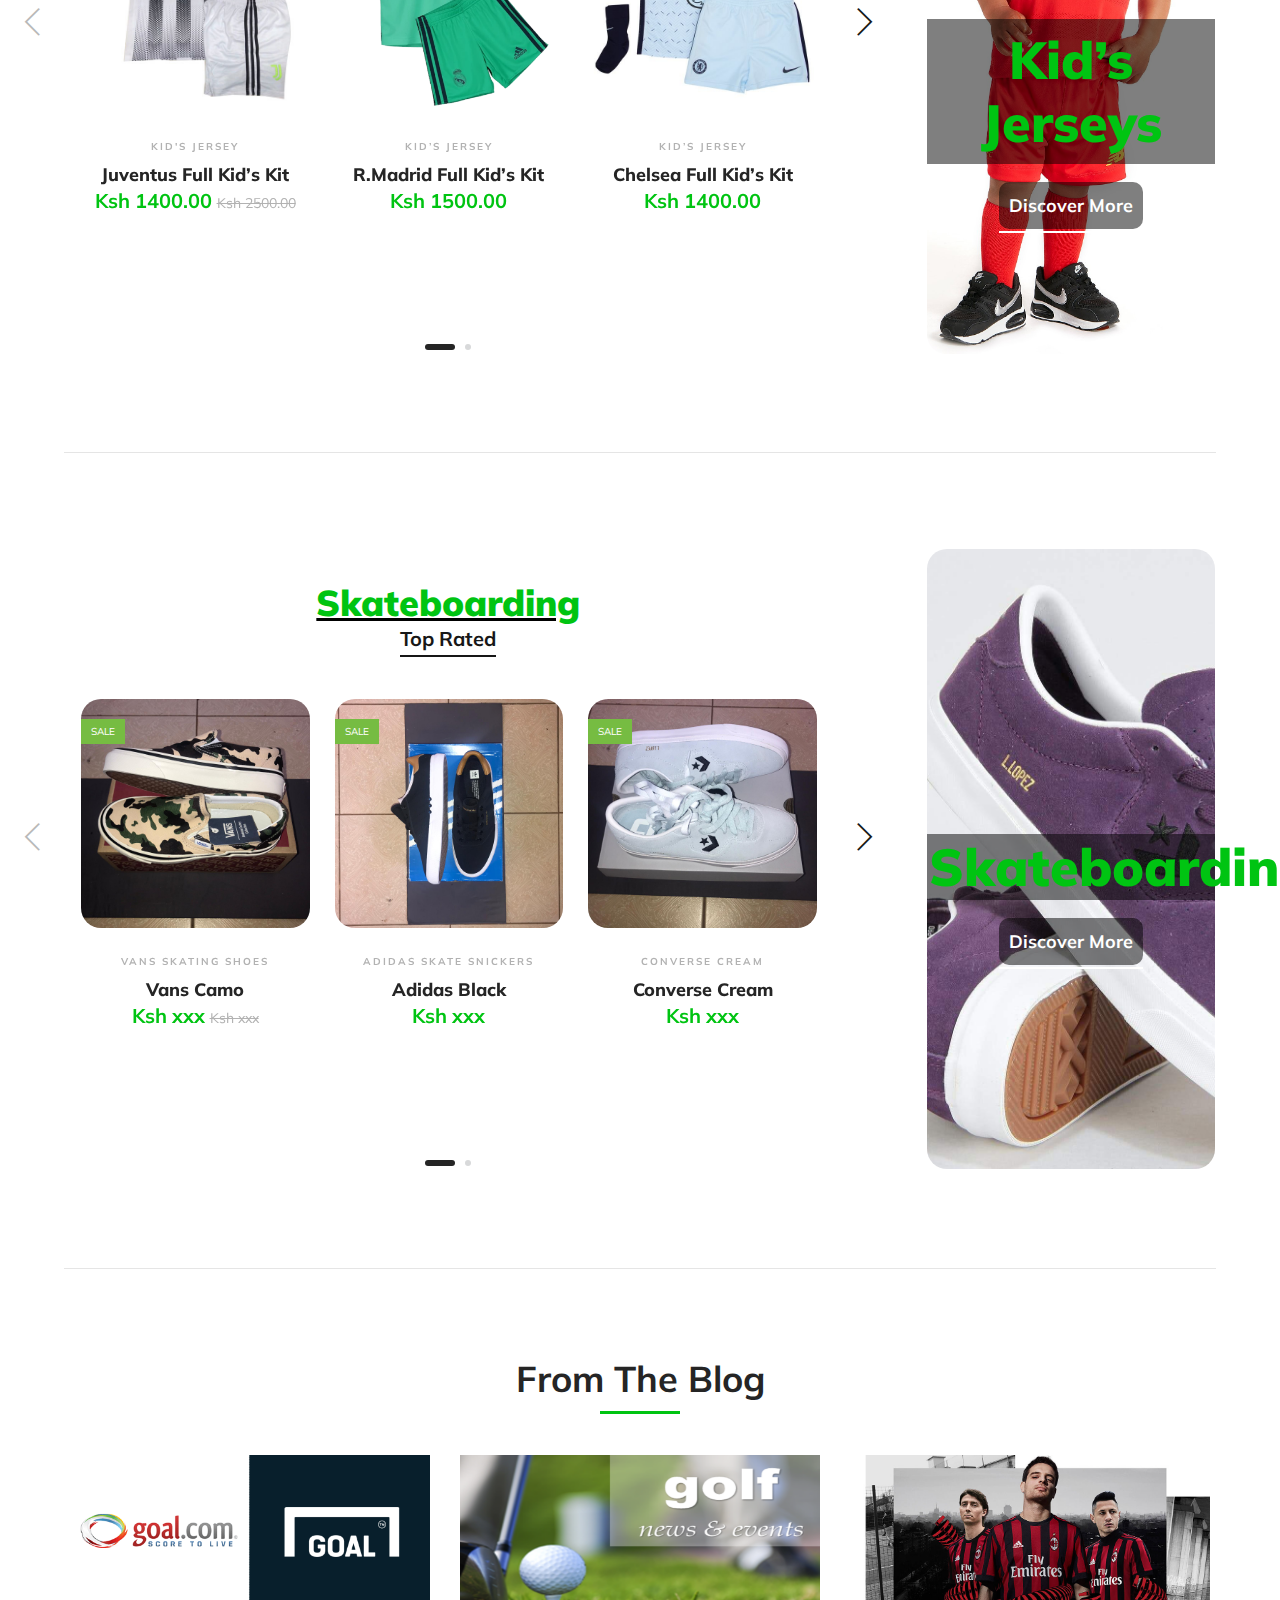
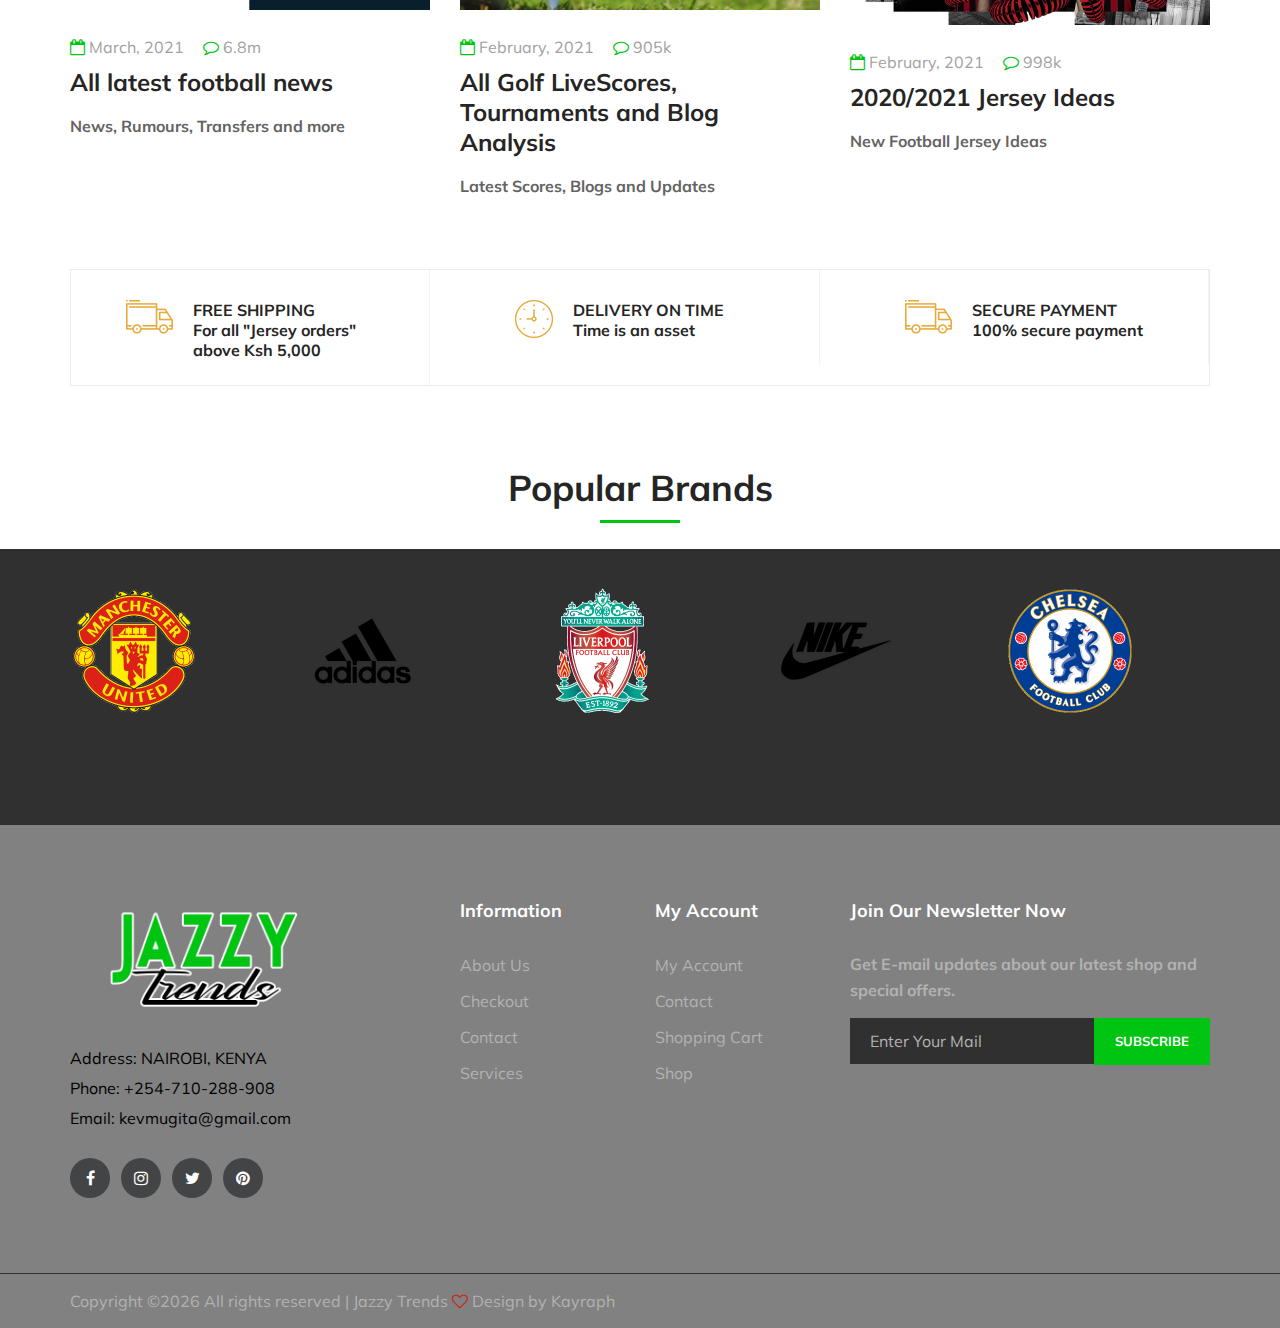
==== commit b14831df: "added new details" ====
--- a/index.html
+++ b/index.html
@@ -167,7 +167,7 @@
                             <li><a href="#keido">Kid's Jerseys</a></li>
                             <li><a href="#golf">Golf Accessories/Shoes</a></li>
                             <li><a href="#basket">Basketball Shoes</a></li>
-                            <li><a href="#skates">Skating Accessories</a></li>
+                            <li><a href="#skates">Skateboarding</a></li>
                             <li><a href="#weeky">Deal Of The Week🔥</a></li>
                             <li><a href="#popbrands">Popular Brands</a></li>
                         </ul>
@@ -182,7 +182,7 @@
                                 <li><a href="#adolts">Jerseys</a></li>
                                 <li><a href="#golf">Golf Accessories</a></li>
                                 <li><a href="#basket">Basketball Shoes</a></li>
-                                <li><a href="#skates">Skating Accessories</a></li>
+                                <li><a href="#skates">Skateboarding</a></li>
                             </ul>
                         </li>
                         <li><a href="#">Blog</a></li>
@@ -1205,7 +1205,7 @@
             <div class="col-lg-8">
                 <div class="filter-control">
                     <ul>
-                        <h2 style="text-align: center; color: #00c412; font-weight: 900; text-decoration: #000 underline;">Skating Accessories</h2>
+                        <h2 style="text-align: center; color: #00c412; font-weight: 900; text-decoration: #000 underline;">Skateboarding</h2>
                         <li class="active" style="font-weight: bold;">Top Rated</li>
                         <!-- <li>HandBag</li>
                         <li>Shoes</li>
@@ -1333,7 +1333,7 @@
             </div>
             <div class="col-lg-3 offset-lg-1">
                 <div class="product-large set-bg m-large" data-setbg="skates/conpup.jpeg" style="border-radius: 20px;">
-                    <h2 style="padding: 2px;">SKates Accessories</h2>
+                    <h2 style="padding: 2px;">Skateboarding</h2>
                     <a href="#">Discover More</a>
                 </div>
             </div>
